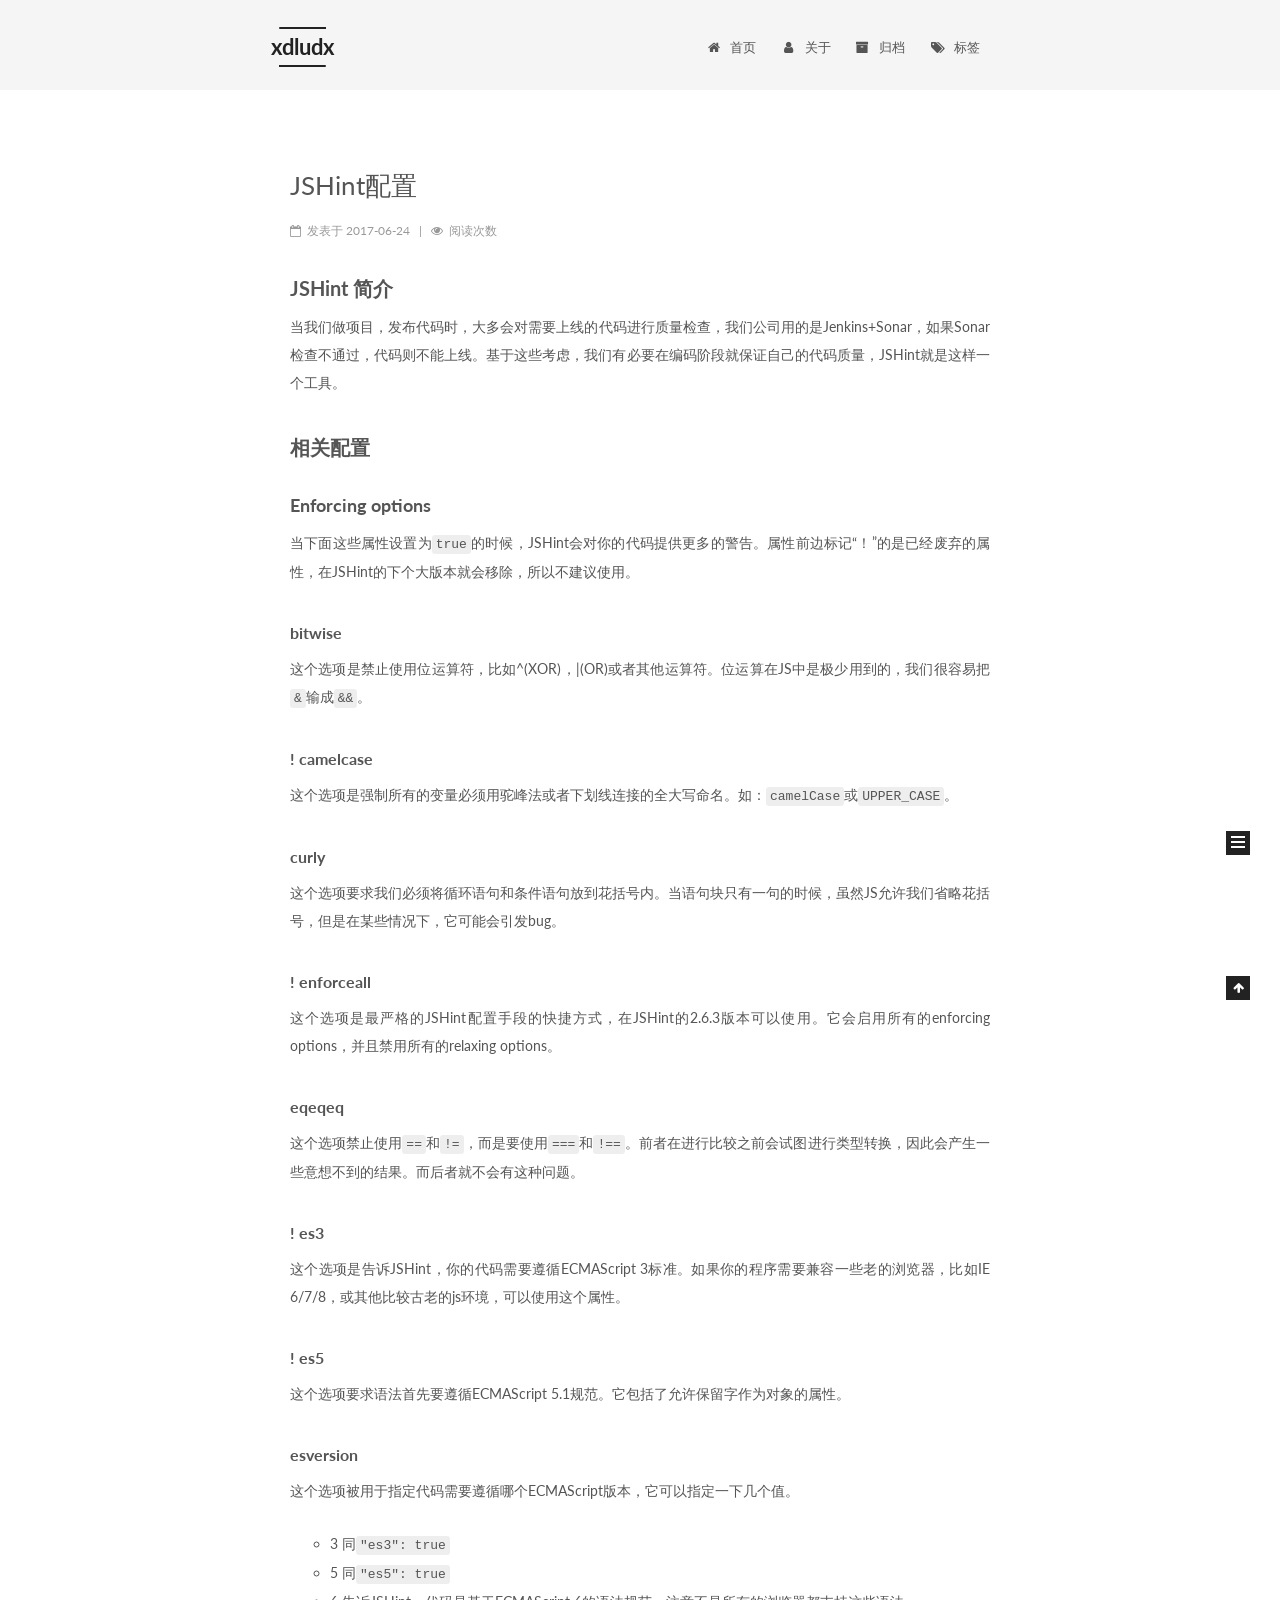
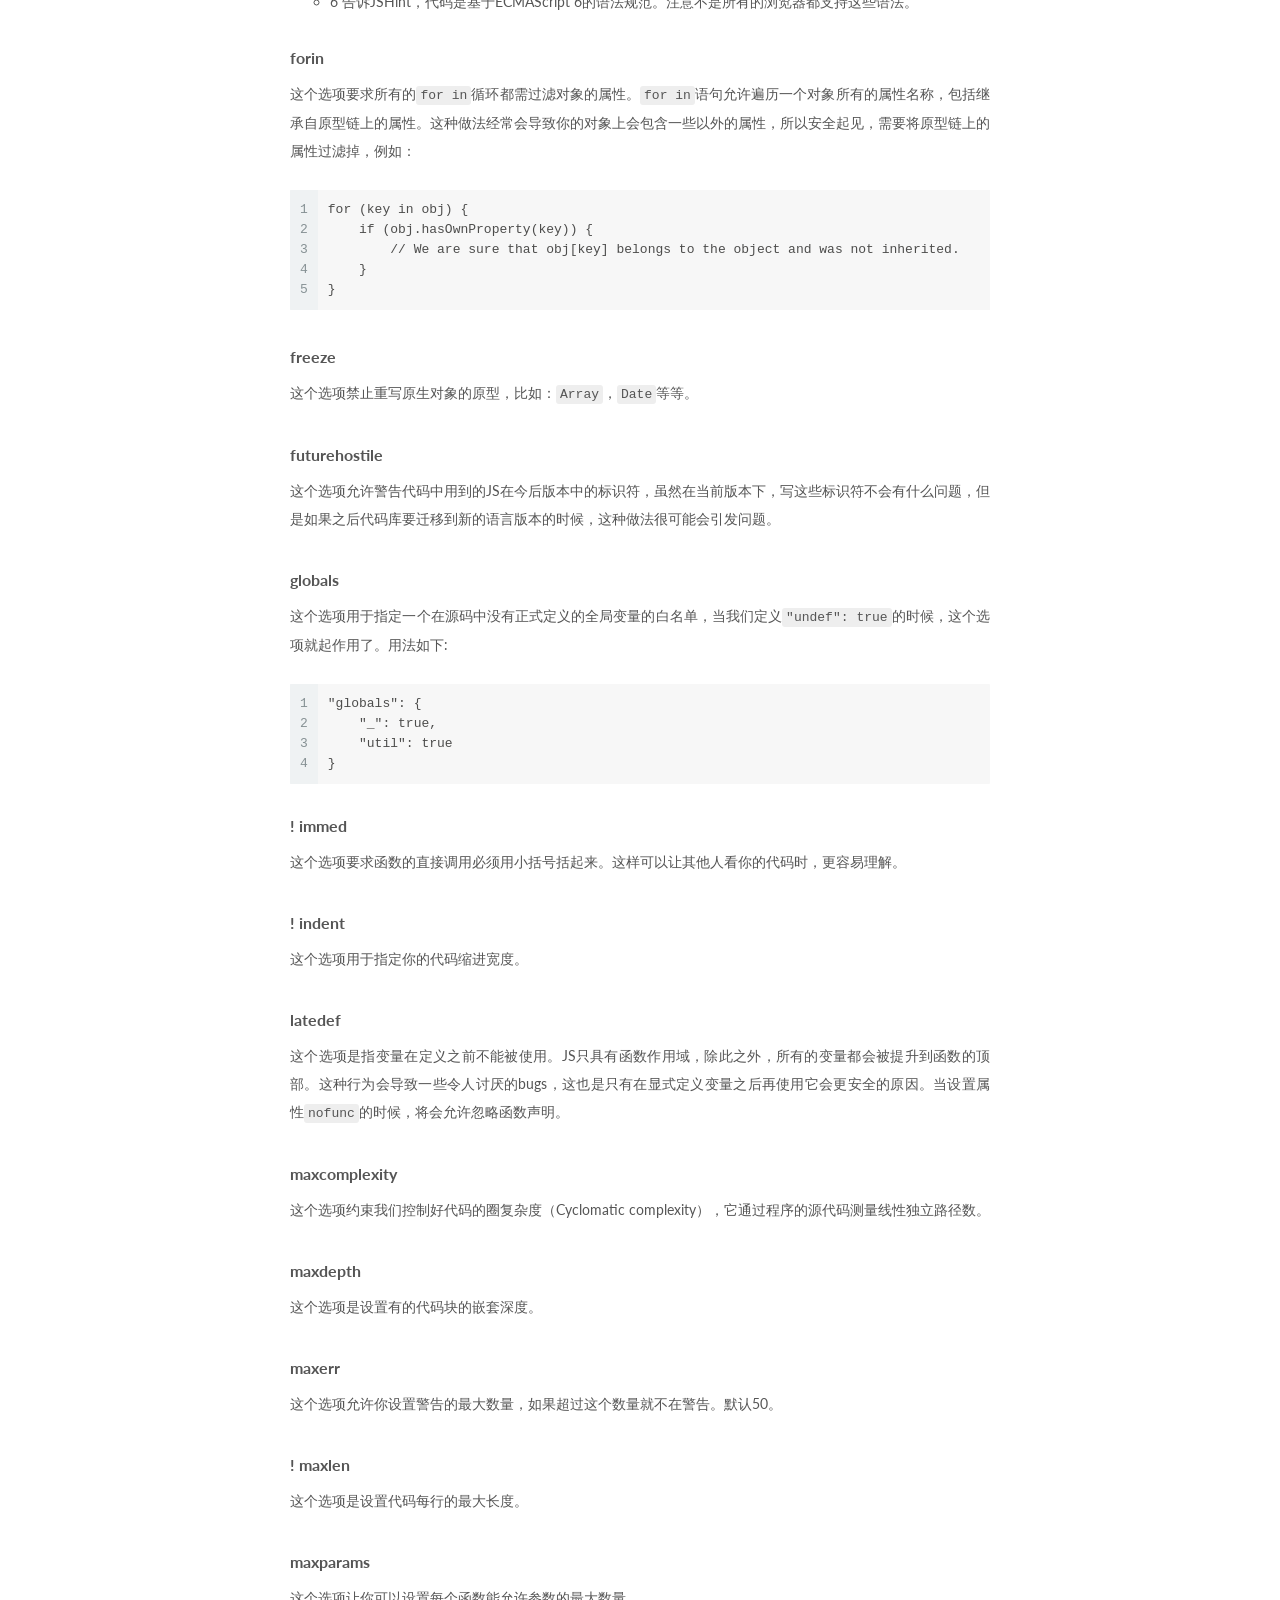
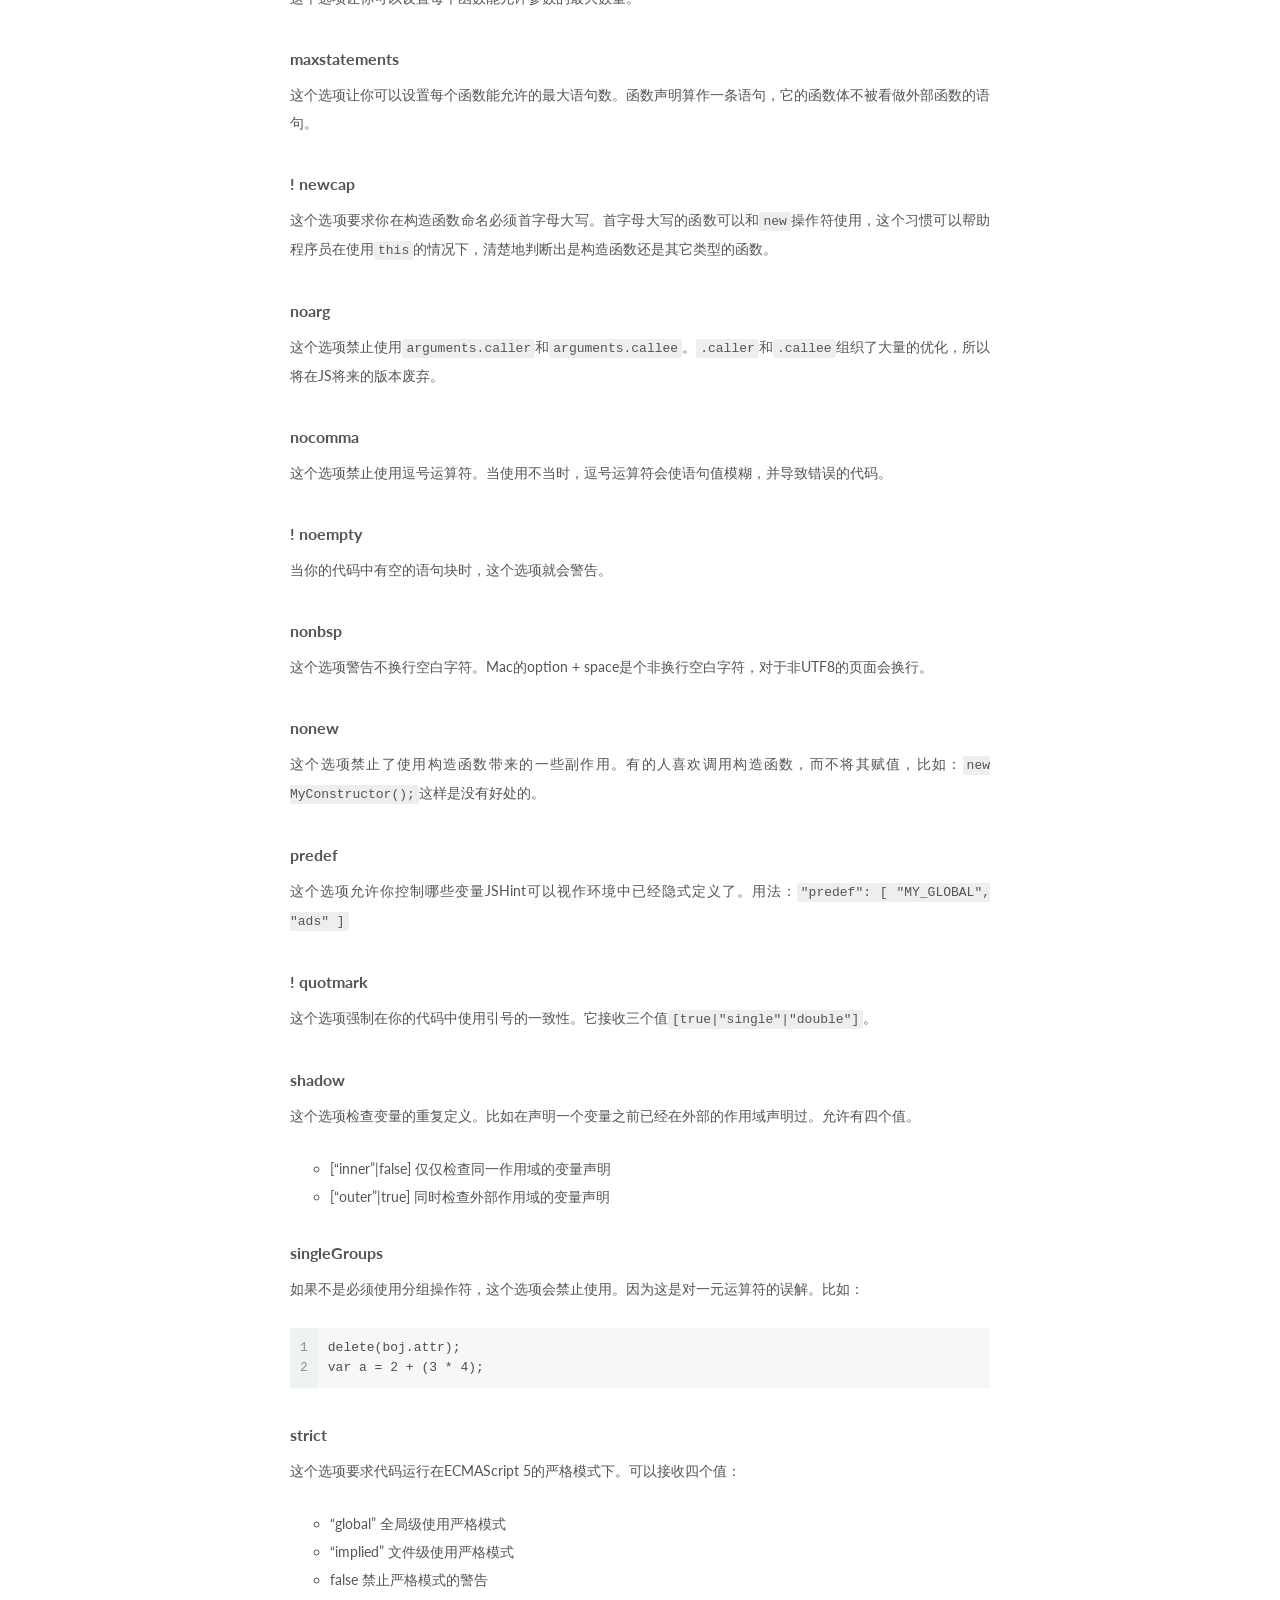
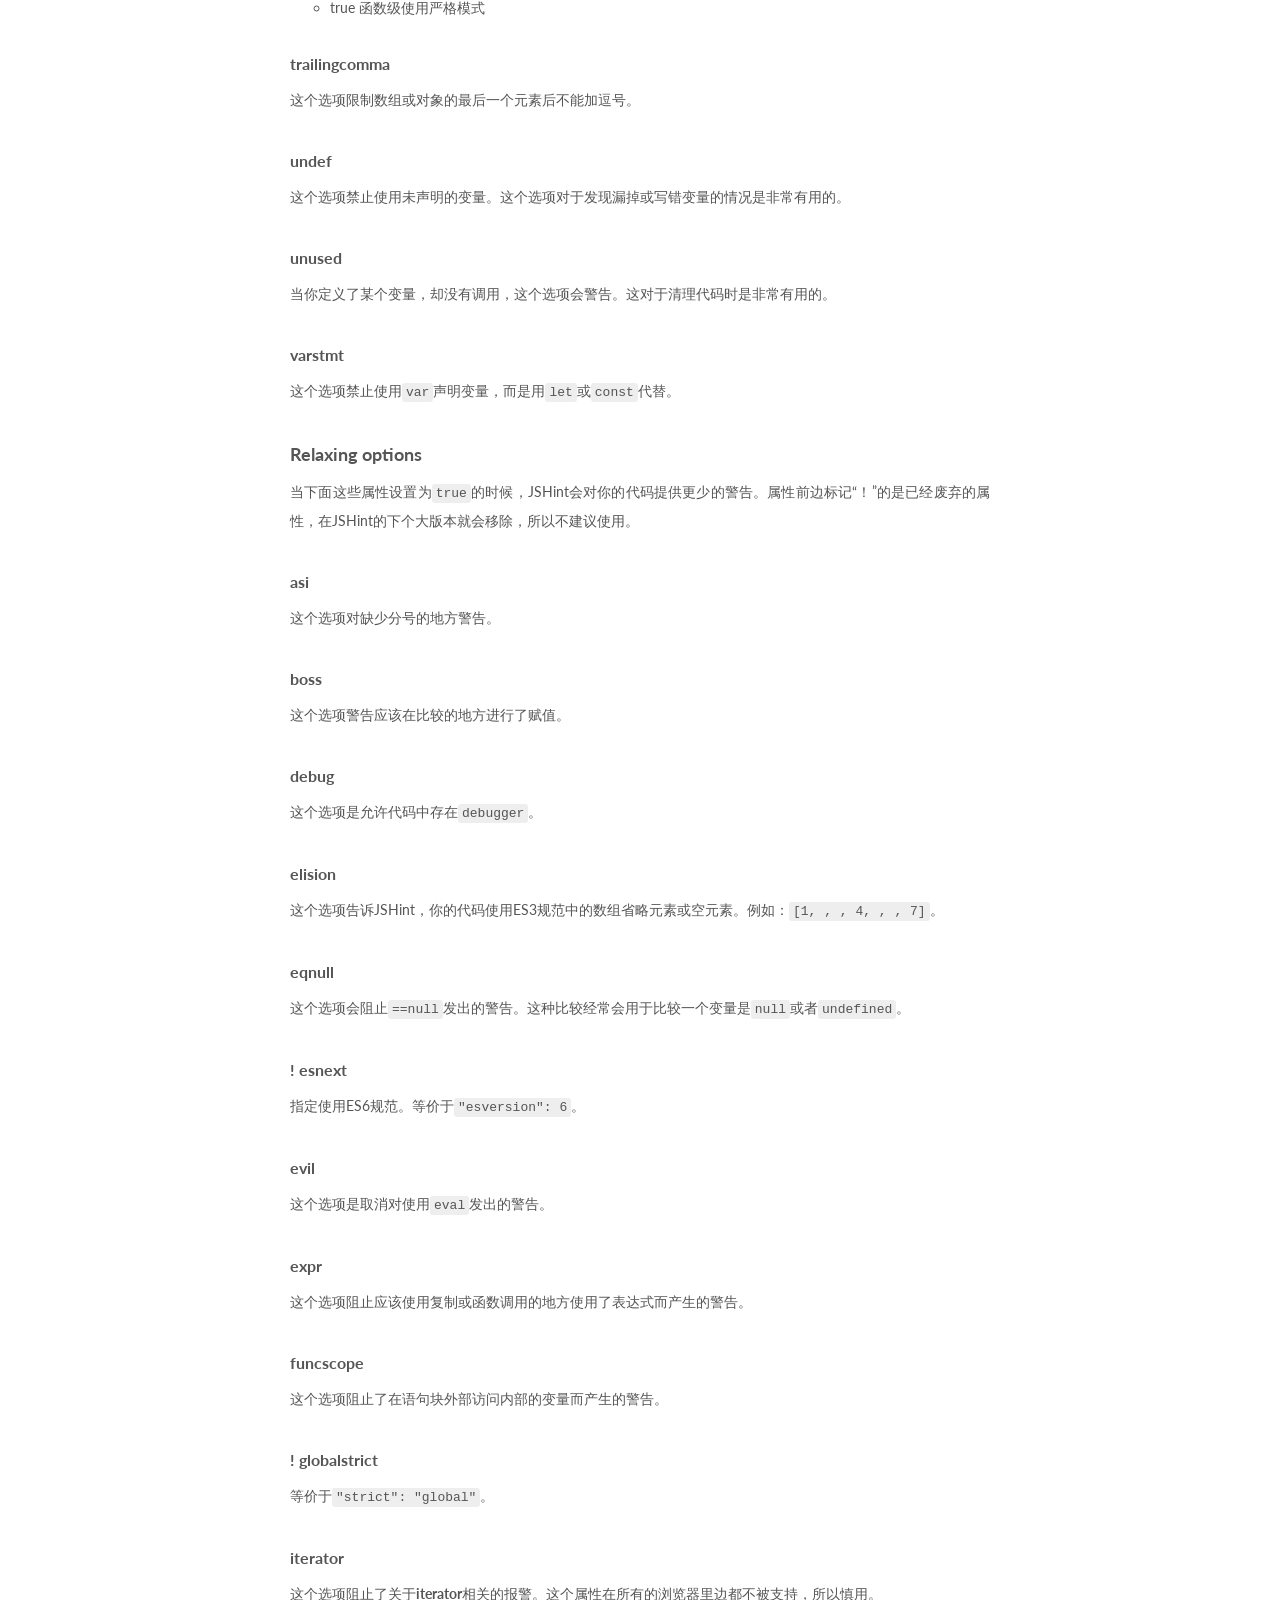
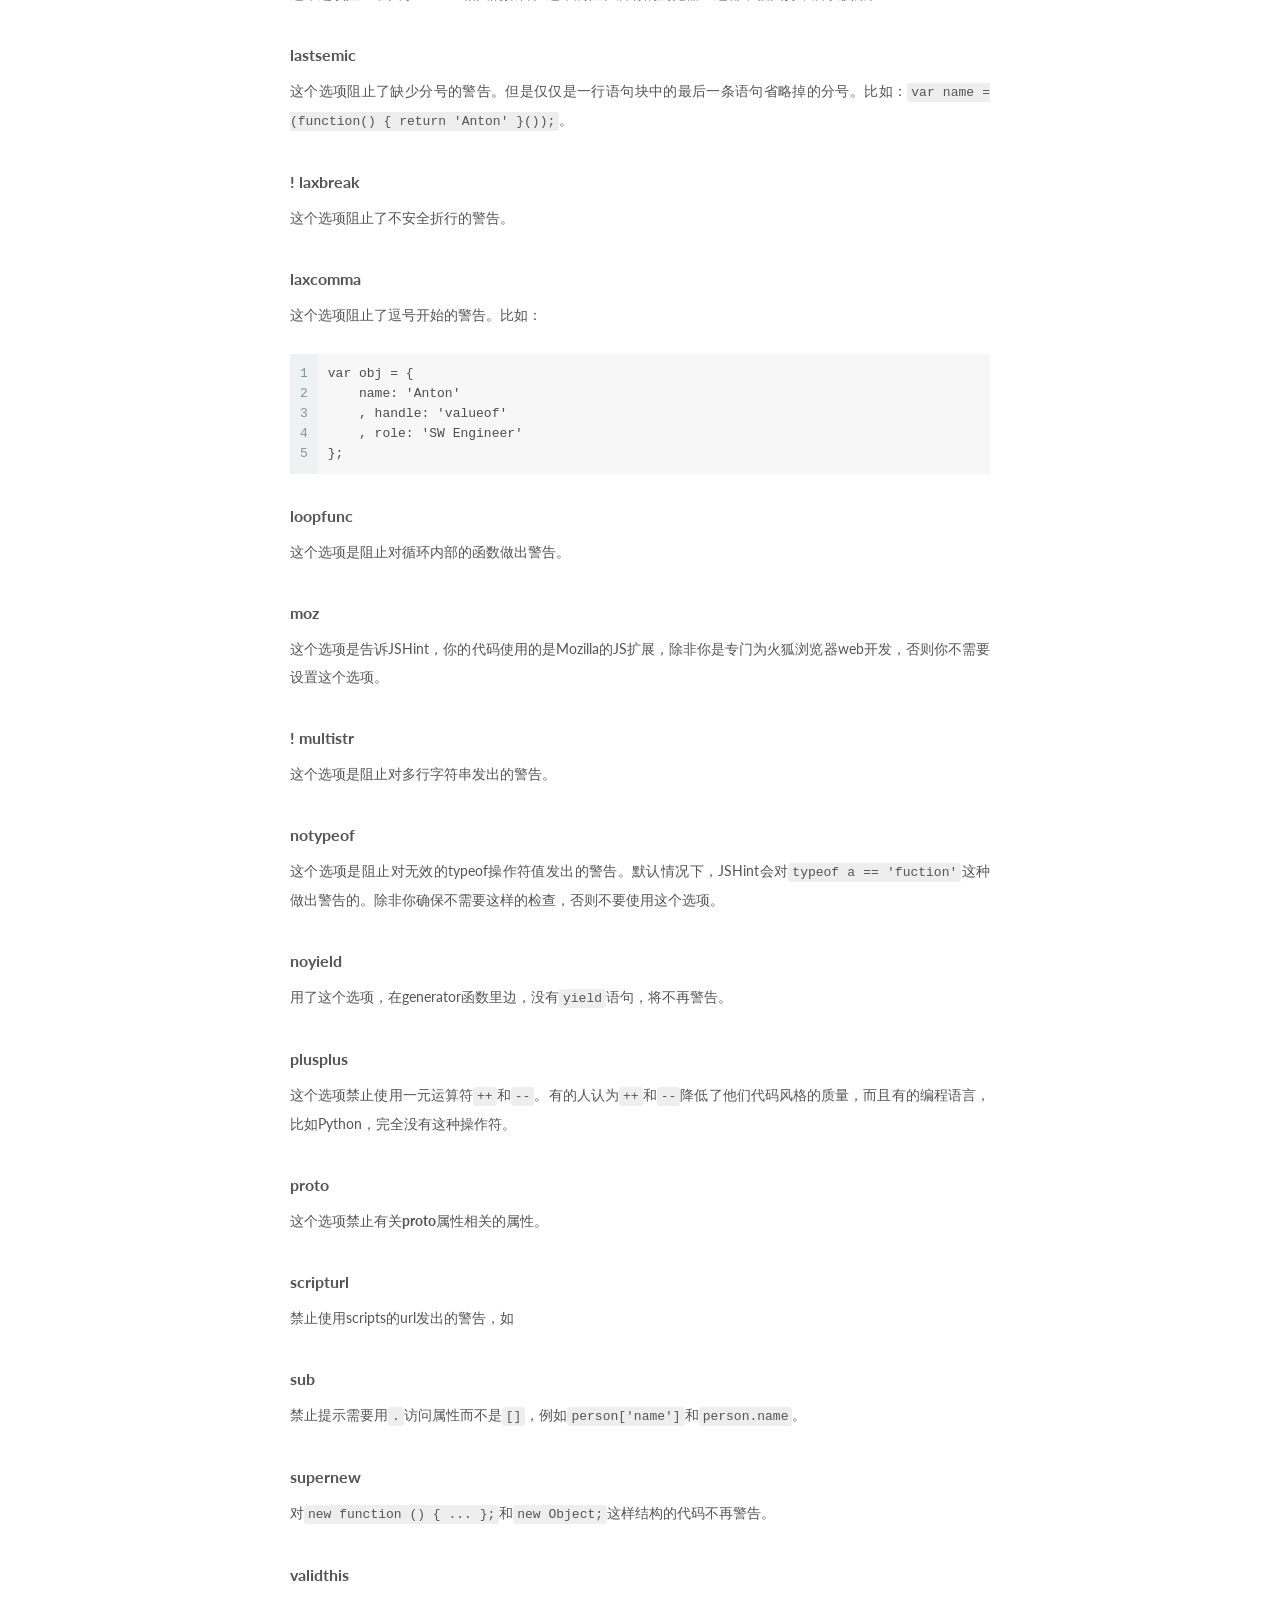
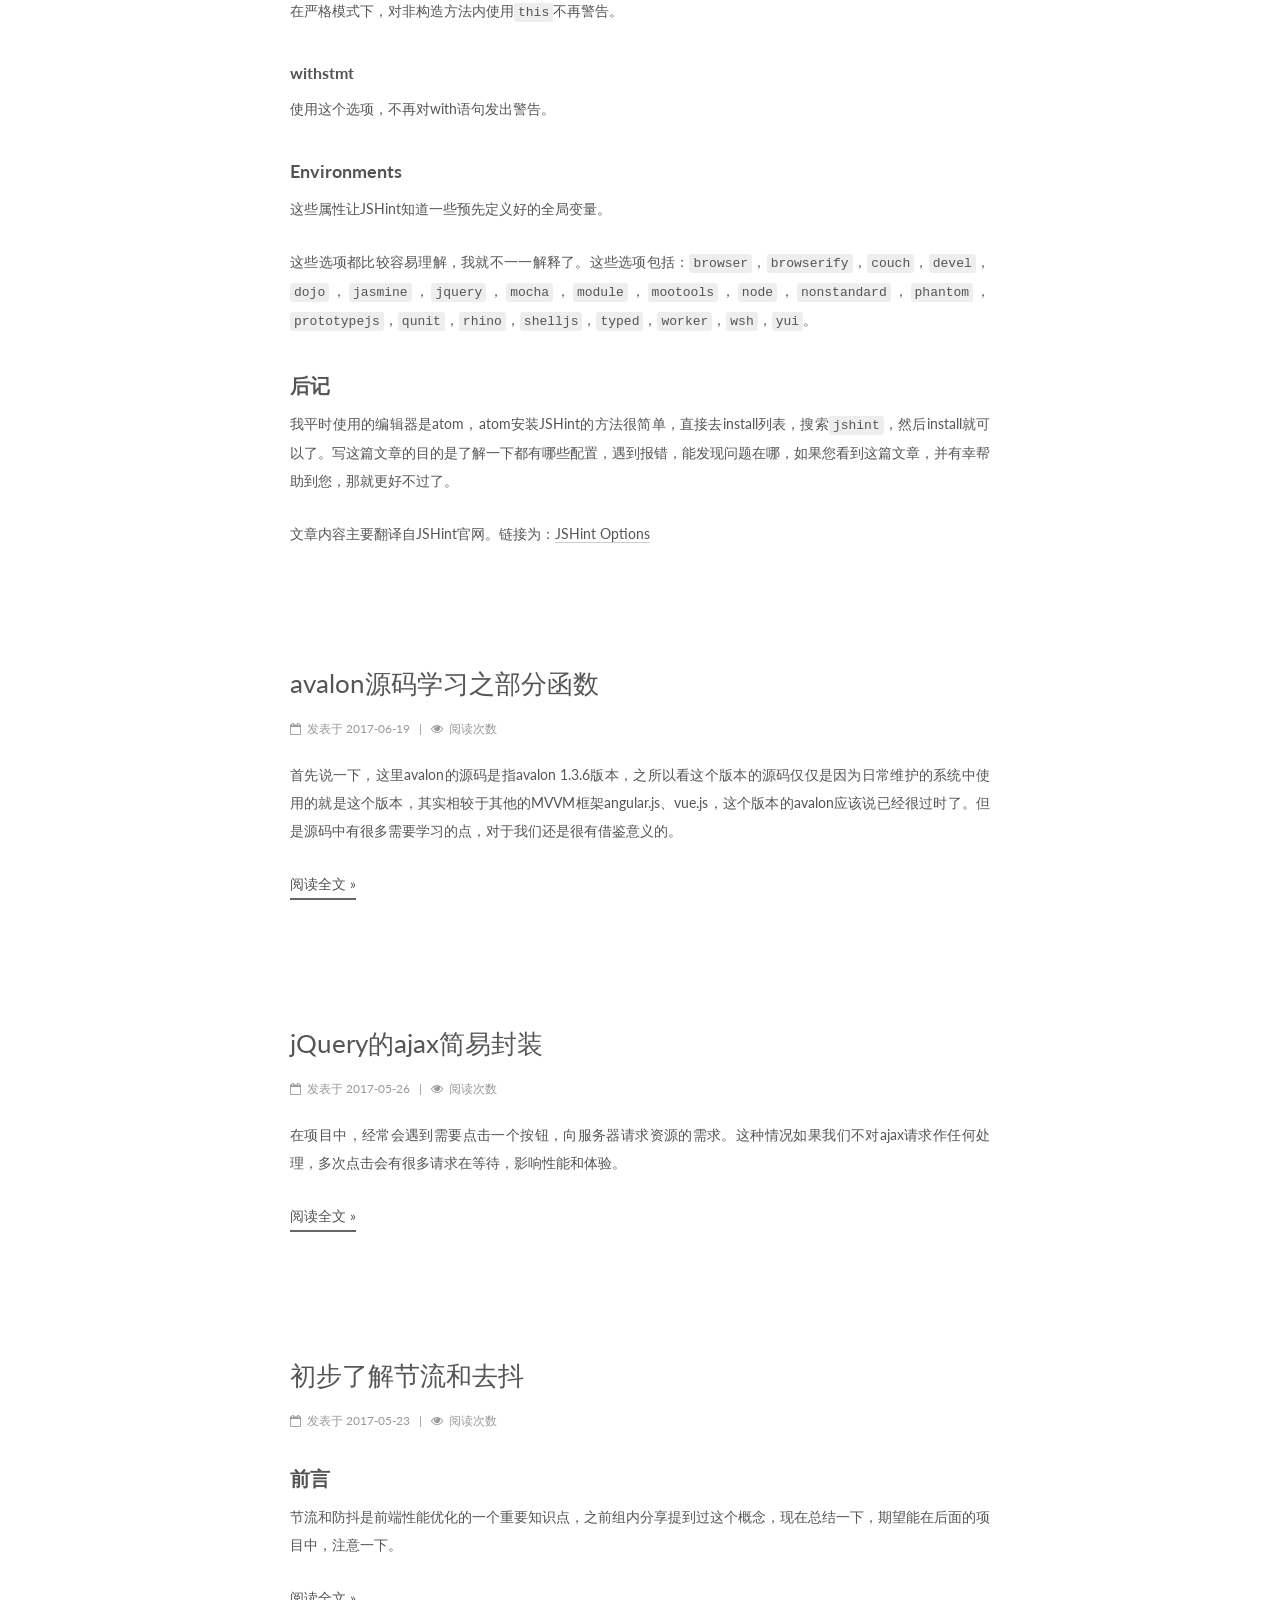
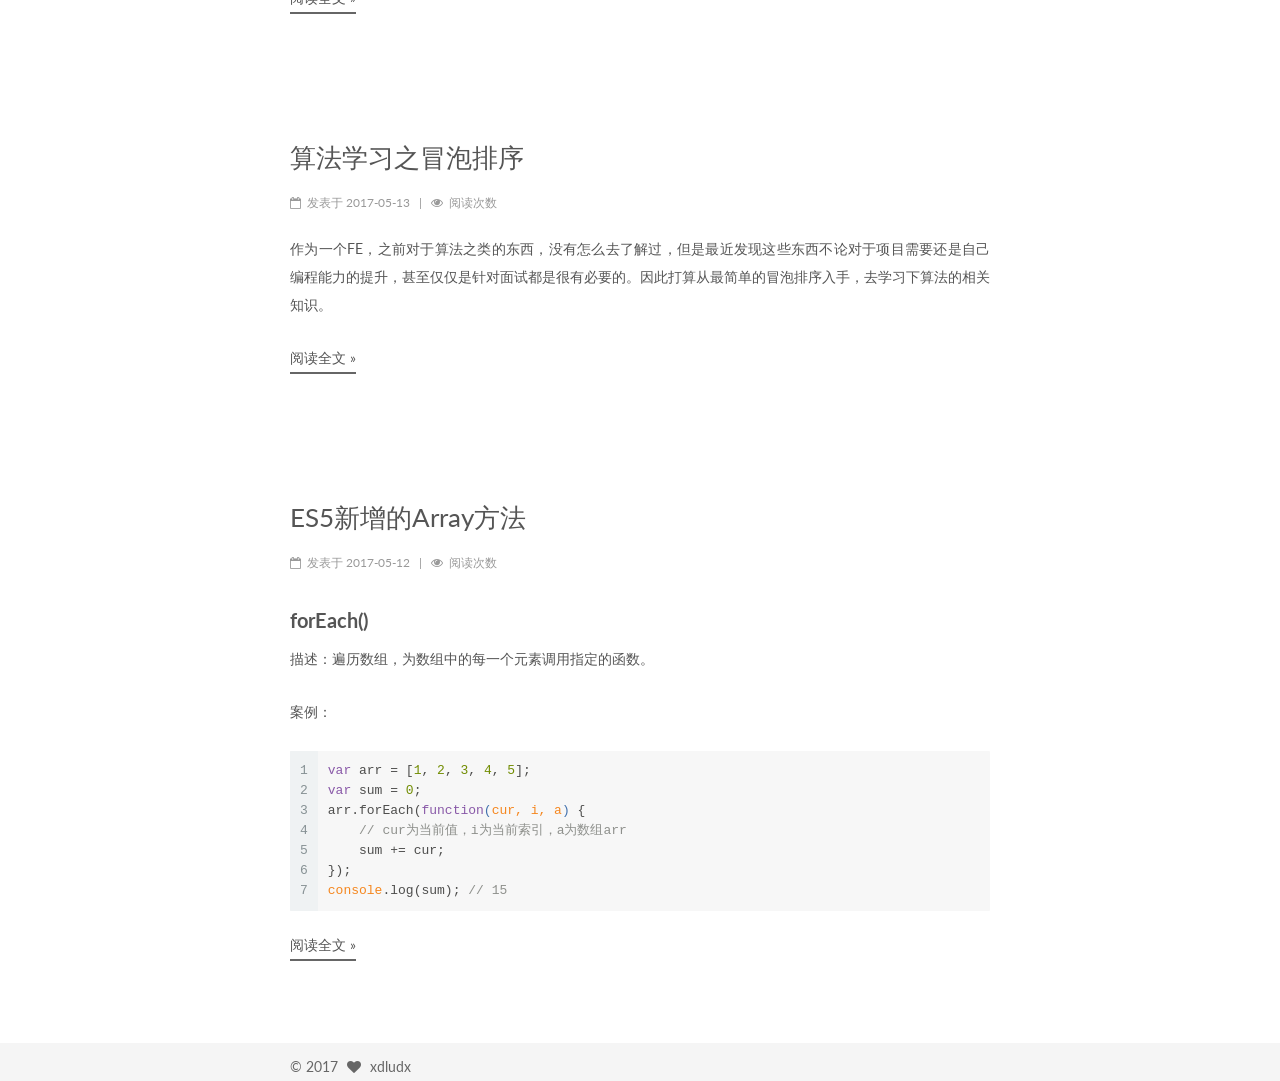
==== index.html @ e77d0621 "Site updated: 2017-06-24 23:51:53" ====
<!doctype html>



  


<html class="theme-next mist use-motion" lang="zh-Hans">
<head>
  <meta charset="UTF-8"/>
<meta http-equiv="X-UA-Compatible" content="IE=edge" />
<meta name="viewport" content="width=device-width, initial-scale=1, maximum-scale=1"/>






<meta http-equiv="Cache-Control" content="no-transform" />
<meta http-equiv="Cache-Control" content="no-siteapp" />















  
  
  <link href="/lib/fancybox/source/jquery.fancybox.css?v=2.1.5" rel="stylesheet" type="text/css" />




  
  
  
  

  
    
    
  

  

  

  

  

  
    
    
    <link href="//fonts.googleapis.com/css?family=Lato:300,300italic,400,400italic,700,700italic&subset=latin,latin-ext" rel="stylesheet" type="text/css">
  






<link href="/lib/font-awesome/css/font-awesome.min.css?v=4.6.2" rel="stylesheet" type="text/css" />

<link href="/css/main.css?v=5.1.1" rel="stylesheet" type="text/css" />


  <meta name="keywords" content="Hexo, NexT" />








  <link rel="shortcut icon" type="image/x-icon" href="/favicon.ico?v=5.1.1" />






<meta property="og:type" content="website">
<meta property="og:title" content="xdludx">
<meta property="og:url" content="http://yoursite.com/index.html">
<meta property="og:site_name" content="xdludx">
<meta name="twitter:card" content="summary">
<meta name="twitter:title" content="xdludx">



<script type="text/javascript" id="hexo.configurations">
  var NexT = window.NexT || {};
  var CONFIG = {
    root: '/',
    scheme: 'Mist',
    sidebar: {"position":"left","display":"post","offset":12,"offset_float":0,"b2t":false,"scrollpercent":false},
    fancybox: true,
    motion: true,
    duoshuo: {
      userId: '0',
      author: '博主'
    },
    algolia: {
      applicationID: '',
      apiKey: '',
      indexName: '',
      hits: {"per_page":10},
      labels: {"input_placeholder":"Search for Posts","hits_empty":"We didn't find any results for the search: ${query}","hits_stats":"${hits} results found in ${time} ms"}
    }
  };
</script>



  <link rel="canonical" href="http://yoursite.com/"/>





  <title>xdludx</title>
</head>

<body itemscope itemtype="http://schema.org/WebPage" lang="zh-Hans">

  














  
  
    
  

  <div class="container sidebar-position-left 
   page-home 
 ">
    <div class="headband"></div>

    <header id="header" class="header" itemscope itemtype="http://schema.org/WPHeader">
      <div class="header-inner"><div class="site-brand-wrapper">
  <div class="site-meta ">
    

    <div class="custom-logo-site-title">
      <a href="/"  class="brand" rel="start">
        <span class="logo-line-before"><i></i></span>
        <span class="site-title">xdludx</span>
        <span class="logo-line-after"><i></i></span>
      </a>
    </div>
      
        <p class="site-subtitle"></p>
      
  </div>

  <div class="site-nav-toggle">
    <button>
      <span class="btn-bar"></span>
      <span class="btn-bar"></span>
      <span class="btn-bar"></span>
    </button>
  </div>
</div>

<nav class="site-nav">
  

  
    <ul id="menu" class="menu">
      
        
        <li class="menu-item menu-item-home">
          <a href="/" rel="section">
            
              <i class="menu-item-icon fa fa-fw fa-home"></i> <br />
            
            首页
          </a>
        </li>
      
        
        <li class="menu-item menu-item-about">
          <a href="/about" rel="section">
            
              <i class="menu-item-icon fa fa-fw fa-user"></i> <br />
            
            关于
          </a>
        </li>
      
        
        <li class="menu-item menu-item-archives">
          <a href="/archives" rel="section">
            
              <i class="menu-item-icon fa fa-fw fa-archive"></i> <br />
            
            归档
          </a>
        </li>
      
        
        <li class="menu-item menu-item-tags">
          <a href="/tags" rel="section">
            
              <i class="menu-item-icon fa fa-fw fa-tags"></i> <br />
            
            标签
          </a>
        </li>
      

      
    </ul>
  

  
</nav>



 </div>
    </header>

    <main id="main" class="main">
      <div class="main-inner">
        <div class="content-wrap">
          <div id="content" class="content">
            
  <section id="posts" class="posts-expand">
    
      

  

  
  
  

  <article class="post post-type-normal " itemscope itemtype="http://schema.org/Article">
    <link itemprop="mainEntityOfPage" href="http://yoursite.com/2017/06/24/JSHint配置/">

    <span hidden itemprop="author" itemscope itemtype="http://schema.org/Person">
      <meta itemprop="name" content="xdludx">
      <meta itemprop="description" content="">
      <meta itemprop="image" content="/uploads/common/avatar.jpeg">
    </span>

    <span hidden itemprop="publisher" itemscope itemtype="http://schema.org/Organization">
      <meta itemprop="name" content="xdludx">
    </span>

    
      <header class="post-header">

        
        
          <h1 class="post-title" itemprop="name headline">
                
                <a class="post-title-link" href="/2017/06/24/JSHint配置/" itemprop="url">JSHint配置</a></h1>
        

        <div class="post-meta">
          <span class="post-time">
            
              <span class="post-meta-item-icon">
                <i class="fa fa-calendar-o"></i>
              </span>
              
                <span class="post-meta-item-text">发表于</span>
              
              <time title="创建于" itemprop="dateCreated datePublished" datetime="2017-06-24T23:49:22+08:00">
                2017-06-24
              </time>
            

            

            
          </span>

          

          
            
          

          
          
             <span id="/2017/06/24/JSHint配置/" class="leancloud_visitors" data-flag-title="JSHint配置">
               <span class="post-meta-divider">|</span>
               <span class="post-meta-item-icon">
                 <i class="fa fa-eye"></i>
               </span>
               
                 <span class="post-meta-item-text">阅读次数 </span>
               
                 <span class="leancloud-visitors-count"></span>
             </span>
          

          

          

          

        </div>
      </header>
    

    <div class="post-body" itemprop="articleBody">

      
      

      
        
          
            <h3 id="JSHint-简介"><a href="#JSHint-简介" class="headerlink" title="JSHint 简介"></a>JSHint 简介</h3><p>当我们做项目，发布代码时，大多会对需要上线的代码进行质量检查，我们公司用的是Jenkins+Sonar，如果Sonar检查不通过，代码则不能上线。基于这些考虑，我们有必要在编码阶段就保证自己的代码质量，JSHint就是这样一个工具。</p>
<h3 id="相关配置"><a href="#相关配置" class="headerlink" title="相关配置"></a>相关配置</h3><h4 id="Enforcing-options"><a href="#Enforcing-options" class="headerlink" title="Enforcing options"></a>Enforcing options</h4><p>当下面这些属性设置为<code>true</code>的时候，JSHint会对你的代码提供更多的警告。属性前边标记“！”的是已经废弃的属性，在JSHint的下个大版本就会移除，所以不建议使用。</p>
<h5 id="bitwise"><a href="#bitwise" class="headerlink" title="bitwise"></a>bitwise</h5><p>这个选项是禁止使用位运算符，比如^(XOR)，|(OR)或者其他运算符。位运算在JS中是极少用到的，我们很容易把<code>&amp;</code>输成<code>&amp;&amp;</code>。</p>
<h5 id="camelcase"><a href="#camelcase" class="headerlink" title="! camelcase"></a>! camelcase</h5><p>这个选项是强制所有的变量必须用驼峰法或者下划线连接的全大写命名。如：<code>camelCase</code>或<code>UPPER_CASE</code>。</p>
<h5 id="curly"><a href="#curly" class="headerlink" title="curly"></a>curly</h5><p>这个选项要求我们必须将循环语句和条件语句放到花括号内。当语句块只有一句的时候，虽然JS允许我们省略花括号，但是在某些情况下，它可能会引发bug。</p>
<h5 id="enforceall"><a href="#enforceall" class="headerlink" title="! enforceall"></a>! enforceall</h5><p>这个选项是最严格的JSHint配置手段的快捷方式，在JSHint的2.6.3版本可以使用。它会启用所有的enforcing options，并且禁用所有的relaxing options。</p>
<h5 id="eqeqeq"><a href="#eqeqeq" class="headerlink" title="eqeqeq"></a>eqeqeq</h5><p>这个选项禁止使用<code>==</code>和<code>!=</code>，而是要使用<code>===</code>和<code>!==</code>。前者在进行比较之前会试图进行类型转换，因此会产生一些意想不到的结果。而后者就不会有这种问题。</p>
<h5 id="es3"><a href="#es3" class="headerlink" title="! es3"></a>! es3</h5><p>这个选项是告诉JSHint，你的代码需要遵循ECMAScript 3标准。如果你的程序需要兼容一些老的浏览器，比如IE 6/7/8，或其他比较古老的js环境，可以使用这个属性。</p>
<h5 id="es5"><a href="#es5" class="headerlink" title="! es5"></a>! es5</h5><p>这个选项要求语法首先要遵循ECMAScript 5.1规范。它包括了允许保留字作为对象的属性。</p>
<h5 id="esversion"><a href="#esversion" class="headerlink" title="esversion"></a>esversion</h5><p>这个选项被用于指定代码需要遵循哪个ECMAScript版本，它可以指定一下几个值。</p>
<ul>
<li>3 同<code>&quot;es3&quot;: true</code></li>
<li>5 同<code>&quot;es5&quot;: true</code></li>
<li>6 告诉JSHint，代码是基于ECMAScript 6的语法规范。注意不是所有的浏览器都支持这些语法。</li>
</ul>
<h5 id="forin"><a href="#forin" class="headerlink" title="forin"></a>forin</h5><p>这个选项要求所有的<code>for in</code>循环都需过滤对象的属性。<code>for in</code>语句允许遍历一个对象所有的属性名称，包括继承自原型链上的属性。这种做法经常会导致你的对象上会包含一些以外的属性，所以安全起见，需要将原型链上的属性过滤掉，例如：<br><figure class="highlight plain"><table><tr><td class="gutter"><pre><div class="line">1</div><div class="line">2</div><div class="line">3</div><div class="line">4</div><div class="line">5</div></pre></td><td class="code"><pre><div class="line">for (key in obj) &#123;</div><div class="line">    if (obj.hasOwnProperty(key)) &#123;</div><div class="line">        // We are sure that obj[key] belongs to the object and was not inherited.</div><div class="line">    &#125;</div><div class="line">&#125;</div></pre></td></tr></table></figure></p>
<h5 id="freeze"><a href="#freeze" class="headerlink" title="freeze"></a>freeze</h5><p>这个选项禁止重写原生对象的原型，比如：<code>Array</code>，<code>Date</code>等等。</p>
<h5 id="futurehostile"><a href="#futurehostile" class="headerlink" title="futurehostile"></a>futurehostile</h5><p>这个选项允许警告代码中用到的JS在今后版本中的标识符，虽然在当前版本下，写这些标识符不会有什么问题，但是如果之后代码库要迁移到新的语言版本的时候，这种做法很可能会引发问题。</p>
<h5 id="globals"><a href="#globals" class="headerlink" title="globals"></a>globals</h5><p>这个选项用于指定一个在源码中没有正式定义的全局变量的白名单，当我们定义<code>&quot;undef&quot;: true</code>的时候，这个选项就起作用了。用法如下:</p>
<figure class="highlight plain"><table><tr><td class="gutter"><pre><div class="line">1</div><div class="line">2</div><div class="line">3</div><div class="line">4</div></pre></td><td class="code"><pre><div class="line">&quot;globals&quot;: &#123;</div><div class="line">    &quot;_&quot;: true,</div><div class="line">    &quot;util&quot;: true</div><div class="line">&#125;</div></pre></td></tr></table></figure>
<h5 id="immed"><a href="#immed" class="headerlink" title="! immed"></a>! immed</h5><p>这个选项要求函数的直接调用必须用小括号括起来。这样可以让其他人看你的代码时，更容易理解。</p>
<h5 id="indent"><a href="#indent" class="headerlink" title="! indent"></a>! indent</h5><p>这个选项用于指定你的代码缩进宽度。</p>
<h5 id="latedef"><a href="#latedef" class="headerlink" title="latedef"></a>latedef</h5><p>这个选项是指变量在定义之前不能被使用。JS只具有函数作用域，除此之外，所有的变量都会被提升到函数的顶部。这种行为会导致一些令人讨厌的bugs，这也是只有在显式定义变量之后再使用它会更安全的原因。当设置属性<code>nofunc</code>的时候，将会允许忽略函数声明。</p>
<h5 id="maxcomplexity"><a href="#maxcomplexity" class="headerlink" title="maxcomplexity"></a>maxcomplexity</h5><p>这个选项约束我们控制好代码的圈复杂度（Cyclomatic complexity），它通过程序的源代码测量线性独立路径数。</p>
<h5 id="maxdepth"><a href="#maxdepth" class="headerlink" title="maxdepth"></a>maxdepth</h5><p>这个选项是设置有的代码块的嵌套深度。</p>
<h5 id="maxerr"><a href="#maxerr" class="headerlink" title="maxerr"></a>maxerr</h5><p>这个选项允许你设置警告的最大数量，如果超过这个数量就不在警告。默认50。</p>
<h5 id="maxlen"><a href="#maxlen" class="headerlink" title="! maxlen"></a>! maxlen</h5><p>这个选项是设置代码每行的最大长度。</p>
<h5 id="maxparams"><a href="#maxparams" class="headerlink" title="maxparams"></a>maxparams</h5><p>这个选项让你可以设置每个函数能允许参数的最大数量。</p>
<h5 id="maxstatements"><a href="#maxstatements" class="headerlink" title="maxstatements"></a>maxstatements</h5><p>这个选项让你可以设置每个函数能允许的最大语句数。函数声明算作一条语句，它的函数体不被看做外部函数的语句。</p>
<h5 id="newcap"><a href="#newcap" class="headerlink" title="! newcap"></a>! newcap</h5><p>这个选项要求你在构造函数命名必须首字母大写。首字母大写的函数可以和<code>new</code>操作符使用，这个习惯可以帮助程序员在使用<code>this</code>的情况下，清楚地判断出是构造函数还是其它类型的函数。</p>
<h5 id="noarg"><a href="#noarg" class="headerlink" title="noarg"></a>noarg</h5><p>这个选项禁止使用<code>arguments.caller</code>和<code>arguments.callee</code>。<code>.caller</code>和<code>.callee</code>组织了大量的优化，所以将在JS将来的版本废弃。</p>
<h5 id="nocomma"><a href="#nocomma" class="headerlink" title="nocomma"></a>nocomma</h5><p>这个选项禁止使用逗号运算符。当使用不当时，逗号运算符会使语句值模糊，并导致错误的代码。</p>
<h5 id="noempty"><a href="#noempty" class="headerlink" title="! noempty"></a>! noempty</h5><p>当你的代码中有空的语句块时，这个选项就会警告。</p>
<h5 id="nonbsp"><a href="#nonbsp" class="headerlink" title="nonbsp"></a>nonbsp</h5><p>这个选项警告不换行空白字符。Mac的option + space是个非换行空白字符，对于非UTF8的页面会换行。</p>
<h5 id="nonew"><a href="#nonew" class="headerlink" title="nonew"></a>nonew</h5><p>这个选项禁止了使用构造函数带来的一些副作用。有的人喜欢调用构造函数，而不将其赋值，比如：<code>new MyConstructor();</code>这样是没有好处的。</p>
<h5 id="predef"><a href="#predef" class="headerlink" title="predef"></a>predef</h5><p>这个选项允许你控制哪些变量JSHint可以视作环境中已经隐式定义了。用法：<code>&quot;predef&quot;: [ &quot;MY_GLOBAL&quot;, &quot;ads&quot; ]</code></p>
<h5 id="quotmark"><a href="#quotmark" class="headerlink" title="! quotmark"></a>! quotmark</h5><p>这个选项强制在你的代码中使用引号的一致性。它接收三个值<code>[true|&quot;single&quot;|&quot;double&quot;]</code>。</p>
<h5 id="shadow"><a href="#shadow" class="headerlink" title="shadow"></a>shadow</h5><p>这个选项检查变量的重复定义。比如在声明一个变量之前已经在外部的作用域声明过。允许有四个值。</p>
<ul>
<li>[“inner”|false] 仅仅检查同一作用域的变量声明</li>
<li>[“outer”|true] 同时检查外部作用域的变量声明</li>
</ul>
<h5 id="singleGroups"><a href="#singleGroups" class="headerlink" title="singleGroups"></a>singleGroups</h5><p>如果不是必须使用分组操作符，这个选项会禁止使用。因为这是对一元运算符的误解。比如：<br><figure class="highlight plain"><table><tr><td class="gutter"><pre><div class="line">1</div><div class="line">2</div></pre></td><td class="code"><pre><div class="line">delete(boj.attr);</div><div class="line">var a = 2 + (3 * 4);</div></pre></td></tr></table></figure></p>
<h5 id="strict"><a href="#strict" class="headerlink" title="strict"></a>strict</h5><p>这个选项要求代码运行在ECMAScript 5的严格模式下。可以接收四个值：</p>
<ul>
<li>“global” 全局级使用严格模式</li>
<li>“implied” 文件级使用严格模式</li>
<li>false 禁止严格模式的警告</li>
<li>true 函数级使用严格模式</li>
</ul>
<h5 id="trailingcomma"><a href="#trailingcomma" class="headerlink" title="trailingcomma"></a>trailingcomma</h5><p>这个选项限制数组或对象的最后一个元素后不能加逗号。</p>
<h5 id="undef"><a href="#undef" class="headerlink" title="undef"></a>undef</h5><p>这个选项禁止使用未声明的变量。这个选项对于发现漏掉或写错变量的情况是非常有用的。</p>
<h5 id="unused"><a href="#unused" class="headerlink" title="unused"></a>unused</h5><p>当你定义了某个变量，却没有调用，这个选项会警告。这对于清理代码时是非常有用的。</p>
<h5 id="varstmt"><a href="#varstmt" class="headerlink" title="varstmt"></a>varstmt</h5><p>这个选项禁止使用<code>var</code>声明变量，而是用<code>let</code>或<code>const</code>代替。</p>
<h4 id="Relaxing-options"><a href="#Relaxing-options" class="headerlink" title="Relaxing options"></a>Relaxing options</h4><p>当下面这些属性设置为<code>true</code>的时候，JSHint会对你的代码提供更少的警告。属性前边标记“！”的是已经废弃的属性，在JSHint的下个大版本就会移除，所以不建议使用。</p>
<h5 id="asi"><a href="#asi" class="headerlink" title="asi"></a>asi</h5><p>这个选项对缺少分号的地方警告。</p>
<h5 id="boss"><a href="#boss" class="headerlink" title="boss"></a>boss</h5><p>这个选项警告应该在比较的地方进行了赋值。</p>
<h5 id="debug"><a href="#debug" class="headerlink" title="debug"></a>debug</h5><p>这个选项是允许代码中存在<code>debugger</code>。</p>
<h5 id="elision"><a href="#elision" class="headerlink" title="elision"></a>elision</h5><p>这个选项告诉JSHint，你的代码使用ES3规范中的数组省略元素或空元素。例如：<code>[1, , , 4, , , 7]</code>。</p>
<h5 id="eqnull"><a href="#eqnull" class="headerlink" title="eqnull"></a>eqnull</h5><p>这个选项会阻止<code>==null</code>发出的警告。这种比较经常会用于比较一个变量是<code>null</code>或者<code>undefined</code>。</p>
<h5 id="esnext"><a href="#esnext" class="headerlink" title="! esnext"></a>! esnext</h5><p>指定使用ES6规范。等价于<code>&quot;esversion&quot;: 6</code>。</p>
<h5 id="evil"><a href="#evil" class="headerlink" title="evil"></a>evil</h5><p>这个选项是取消对使用<code>eval</code>发出的警告。</p>
<h5 id="expr"><a href="#expr" class="headerlink" title="expr"></a>expr</h5><p>这个选项阻止应该使用复制或函数调用的地方使用了表达式而产生的警告。</p>
<h5 id="funcscope"><a href="#funcscope" class="headerlink" title="funcscope"></a>funcscope</h5><p>这个选项阻止了在语句块外部访问内部的变量而产生的警告。</p>
<h5 id="globalstrict"><a href="#globalstrict" class="headerlink" title="! globalstrict"></a>! globalstrict</h5><p>等价于<code>&quot;strict&quot;: &quot;global&quot;</code>。</p>
<h5 id="iterator"><a href="#iterator" class="headerlink" title="iterator"></a>iterator</h5><p>这个选项阻止了关于<strong>iterator</strong>相关的报警。这个属性在所有的浏览器里边都不被支持，所以慎用。</p>
<h5 id="lastsemic"><a href="#lastsemic" class="headerlink" title="lastsemic"></a>lastsemic</h5><p>这个选项阻止了缺少分号的警告。但是仅仅是一行语句块中的最后一条语句省略掉的分号。比如：<code>var name = (function() { return &#39;Anton&#39; }());</code>。</p>
<h5 id="laxbreak"><a href="#laxbreak" class="headerlink" title="! laxbreak"></a>! laxbreak</h5><p>这个选项阻止了不安全折行的警告。</p>
<h5 id="laxcomma"><a href="#laxcomma" class="headerlink" title="laxcomma"></a>laxcomma</h5><p>这个选项阻止了逗号开始的警告。比如：</p>
<figure class="highlight plain"><table><tr><td class="gutter"><pre><div class="line">1</div><div class="line">2</div><div class="line">3</div><div class="line">4</div><div class="line">5</div></pre></td><td class="code"><pre><div class="line">var obj = &#123;</div><div class="line">    name: &apos;Anton&apos;</div><div class="line">    , handle: &apos;valueof&apos;</div><div class="line">    , role: &apos;SW Engineer&apos;</div><div class="line">&#125;;</div></pre></td></tr></table></figure>
<h5 id="loopfunc"><a href="#loopfunc" class="headerlink" title="loopfunc"></a>loopfunc</h5><p>这个选项是阻止对循环内部的函数做出警告。</p>
<h5 id="moz"><a href="#moz" class="headerlink" title="moz"></a>moz</h5><p>这个选项是告诉JSHint，你的代码使用的是Mozilla的JS扩展，除非你是专门为火狐浏览器web开发，否则你不需要设置这个选项。</p>
<h5 id="multistr"><a href="#multistr" class="headerlink" title="! multistr"></a>! multistr</h5><p>这个选项是阻止对多行字符串发出的警告。</p>
<h5 id="notypeof"><a href="#notypeof" class="headerlink" title="notypeof"></a>notypeof</h5><p>这个选项是阻止对无效的typeof操作符值发出的警告。默认情况下，JSHint会对<code>typeof a == &#39;fuction&#39;</code>这种做出警告的。除非你确保不需要这样的检查，否则不要使用这个选项。</p>
<h5 id="noyield"><a href="#noyield" class="headerlink" title="noyield"></a>noyield</h5><p>用了这个选项，在generator函数里边，没有<code>yield</code>语句，将不再警告。</p>
<h5 id="plusplus"><a href="#plusplus" class="headerlink" title="plusplus"></a>plusplus</h5><p>这个选项禁止使用一元运算符<code>++</code>和<code>--</code>。有的人认为<code>++</code>和<code>--</code>降低了他们代码风格的质量，而且有的编程语言，比如Python，完全没有这种操作符。</p>
<h5 id="proto"><a href="#proto" class="headerlink" title="proto"></a>proto</h5><p>这个选项禁止有关<strong>proto</strong>属性相关的属性。</p>
<h5 id="scripturl"><a href="#scripturl" class="headerlink" title="scripturl"></a>scripturl</h5><p>禁止使用scripts的url发出的警告，如 <a href="javascript:void 0" target="_blank" rel="external"></a></p>
<h5 id="sub"><a href="#sub" class="headerlink" title="sub"></a>sub</h5><p>禁止提示需要用<code>.</code>访问属性而不是<code>[]</code>，例如<code>person[&#39;name&#39;]</code>和<code>person.name</code>。</p>
<h5 id="supernew"><a href="#supernew" class="headerlink" title="supernew"></a>supernew</h5><p>对<code>new function () { ... };</code>和<code>new Object;</code>这样结构的代码不再警告。</p>
<h5 id="validthis"><a href="#validthis" class="headerlink" title="validthis"></a>validthis</h5><p>在严格模式下，对非构造方法内使用<code>this</code>不再警告。</p>
<h5 id="withstmt"><a href="#withstmt" class="headerlink" title="withstmt"></a>withstmt</h5><p>使用这个选项，不再对with语句发出警告。</p>
<h4 id="Environments"><a href="#Environments" class="headerlink" title="Environments"></a>Environments</h4><p>这些属性让JSHint知道一些预先定义好的全局变量。</p>
<p>这些选项都比较容易理解，我就不一一解释了。这些选项包括：<code>browser</code>，<code>browserify</code>，<code>couch</code>，<code>devel</code>，<code>dojo</code>，<code>jasmine</code>，<code>jquery</code>，<code>mocha</code>，<code>module</code>，<code>mootools</code>，<code>node</code>，<code>nonstandard</code>，<code>phantom</code>，<code>prototypejs</code>，<code>qunit</code>，<code>rhino</code>，<code>shelljs</code>，<code>typed</code>，<code>worker</code>，<code>wsh</code>，<code>yui</code>。</p>
<h3 id="后记"><a href="#后记" class="headerlink" title="后记"></a>后记</h3><p>我平时使用的编辑器是atom，atom安装JSHint的方法很简单，直接去install列表，搜索<code>jshint</code>，然后install就可以了。写这篇文章的目的是了解一下都有哪些配置，遇到报错，能发现问题在哪，如果您看到这篇文章，并有幸帮助到您，那就更好不过了。</p>
<p>文章内容主要翻译自JSHint官网。链接为：<a href="http://jshint.com/docs/options/" target="_blank" rel="external">JSHint Options</a></p>

          
        
      
    </div>

    <div>
      
    </div>

    <div>
      
    </div>

    <div>
      
    </div>

    <footer class="post-footer">
      

      

      

      
      
        <div class="post-eof"></div>
      
    </footer>
  </article>


    
      

  

  
  
  

  <article class="post post-type-normal " itemscope itemtype="http://schema.org/Article">
    <link itemprop="mainEntityOfPage" href="http://yoursite.com/2017/06/19/avalon源码学习之部分函数/">

    <span hidden itemprop="author" itemscope itemtype="http://schema.org/Person">
      <meta itemprop="name" content="xdludx">
      <meta itemprop="description" content="">
      <meta itemprop="image" content="/uploads/common/avatar.jpeg">
    </span>

    <span hidden itemprop="publisher" itemscope itemtype="http://schema.org/Organization">
      <meta itemprop="name" content="xdludx">
    </span>

    
      <header class="post-header">

        
        
          <h1 class="post-title" itemprop="name headline">
                
                <a class="post-title-link" href="/2017/06/19/avalon源码学习之部分函数/" itemprop="url">avalon源码学习之部分函数</a></h1>
        

        <div class="post-meta">
          <span class="post-time">
            
              <span class="post-meta-item-icon">
                <i class="fa fa-calendar-o"></i>
              </span>
              
                <span class="post-meta-item-text">发表于</span>
              
              <time title="创建于" itemprop="dateCreated datePublished" datetime="2017-06-19T15:11:41+08:00">
                2017-06-19
              </time>
            

            

            
          </span>

          

          
            
          

          
          
             <span id="/2017/06/19/avalon源码学习之部分函数/" class="leancloud_visitors" data-flag-title="avalon源码学习之部分函数">
               <span class="post-meta-divider">|</span>
               <span class="post-meta-item-icon">
                 <i class="fa fa-eye"></i>
               </span>
               
                 <span class="post-meta-item-text">阅读次数 </span>
               
                 <span class="leancloud-visitors-count"></span>
             </span>
          

          

          

          

        </div>
      </header>
    

    <div class="post-body" itemprop="articleBody">

      
      

      
        
          <p>首先说一下，这里avalon的源码是指avalon 1.3.6版本，之所以看这个版本的源码仅仅是因为日常维护的系统中使用的就是这个版本，其实相较于其他的MVVM框架angular.js、vue.js，这个版本的avalon应该说已经很过时了。但是源码中有很多需要学习的点，对于我们还是很有借鉴意义的。</p>
          <!--noindex-->
          <div class="post-button text-center">
            <a class="btn" href="/2017/06/19/avalon源码学习之部分函数/#more" rel="contents">
              阅读全文 &raquo;
            </a>
          </div>
          <!--/noindex-->
        
      
    </div>

    <div>
      
    </div>

    <div>
      
    </div>

    <div>
      
    </div>

    <footer class="post-footer">
      

      

      

      
      
        <div class="post-eof"></div>
      
    </footer>
  </article>


    
      

  

  
  
  

  <article class="post post-type-normal " itemscope itemtype="http://schema.org/Article">
    <link itemprop="mainEntityOfPage" href="http://yoursite.com/2017/05/26/jQuery的ajax简易封装/">

    <span hidden itemprop="author" itemscope itemtype="http://schema.org/Person">
      <meta itemprop="name" content="xdludx">
      <meta itemprop="description" content="">
      <meta itemprop="image" content="/uploads/common/avatar.jpeg">
    </span>

    <span hidden itemprop="publisher" itemscope itemtype="http://schema.org/Organization">
      <meta itemprop="name" content="xdludx">
    </span>

    
      <header class="post-header">

        
        
          <h1 class="post-title" itemprop="name headline">
                
                <a class="post-title-link" href="/2017/05/26/jQuery的ajax简易封装/" itemprop="url">jQuery的ajax简易封装</a></h1>
        

        <div class="post-meta">
          <span class="post-time">
            
              <span class="post-meta-item-icon">
                <i class="fa fa-calendar-o"></i>
              </span>
              
                <span class="post-meta-item-text">发表于</span>
              
              <time title="创建于" itemprop="dateCreated datePublished" datetime="2017-05-26T17:34:05+08:00">
                2017-05-26
              </time>
            

            

            
          </span>

          

          
            
          

          
          
             <span id="/2017/05/26/jQuery的ajax简易封装/" class="leancloud_visitors" data-flag-title="jQuery的ajax简易封装">
               <span class="post-meta-divider">|</span>
               <span class="post-meta-item-icon">
                 <i class="fa fa-eye"></i>
               </span>
               
                 <span class="post-meta-item-text">阅读次数 </span>
               
                 <span class="leancloud-visitors-count"></span>
             </span>
          

          

          

          

        </div>
      </header>
    

    <div class="post-body" itemprop="articleBody">

      
      

      
        
          <p>在项目中，经常会遇到需要点击一个按钮，向服务器请求资源的需求。这种情况如果我们不对ajax请求作任何处理，多次点击会有很多请求在等待，影响性能和体验。</p>
          <!--noindex-->
          <div class="post-button text-center">
            <a class="btn" href="/2017/05/26/jQuery的ajax简易封装/#more" rel="contents">
              阅读全文 &raquo;
            </a>
          </div>
          <!--/noindex-->
        
      
    </div>

    <div>
      
    </div>

    <div>
      
    </div>

    <div>
      
    </div>

    <footer class="post-footer">
      

      

      

      
      
        <div class="post-eof"></div>
      
    </footer>
  </article>


    
      

  

  
  
  

  <article class="post post-type-normal " itemscope itemtype="http://schema.org/Article">
    <link itemprop="mainEntityOfPage" href="http://yoursite.com/2017/05/23/初步了解节流和去抖/">

    <span hidden itemprop="author" itemscope itemtype="http://schema.org/Person">
      <meta itemprop="name" content="xdludx">
      <meta itemprop="description" content="">
      <meta itemprop="image" content="/uploads/common/avatar.jpeg">
    </span>

    <span hidden itemprop="publisher" itemscope itemtype="http://schema.org/Organization">
      <meta itemprop="name" content="xdludx">
    </span>

    
      <header class="post-header">

        
        
          <h1 class="post-title" itemprop="name headline">
                
                <a class="post-title-link" href="/2017/05/23/初步了解节流和去抖/" itemprop="url">初步了解节流和去抖</a></h1>
        

        <div class="post-meta">
          <span class="post-time">
            
              <span class="post-meta-item-icon">
                <i class="fa fa-calendar-o"></i>
              </span>
              
                <span class="post-meta-item-text">发表于</span>
              
              <time title="创建于" itemprop="dateCreated datePublished" datetime="2017-05-23T17:39:39+08:00">
                2017-05-23
              </time>
            

            

            
          </span>

          

          
            
          

          
          
             <span id="/2017/05/23/初步了解节流和去抖/" class="leancloud_visitors" data-flag-title="初步了解节流和去抖">
               <span class="post-meta-divider">|</span>
               <span class="post-meta-item-icon">
                 <i class="fa fa-eye"></i>
               </span>
               
                 <span class="post-meta-item-text">阅读次数 </span>
               
                 <span class="leancloud-visitors-count"></span>
             </span>
          

          

          

          

        </div>
      </header>
    

    <div class="post-body" itemprop="articleBody">

      
      

      
        
          <h3 id="前言"><a href="#前言" class="headerlink" title="前言"></a>前言</h3><p>节流和防抖是前端性能优化的一个重要知识点，之前组内分享提到过这个概念，现在总结一下，期望能在后面的项目中，注意一下。</p>
          <!--noindex-->
          <div class="post-button text-center">
            <a class="btn" href="/2017/05/23/初步了解节流和去抖/#more" rel="contents">
              阅读全文 &raquo;
            </a>
          </div>
          <!--/noindex-->
        
      
    </div>

    <div>
      
    </div>

    <div>
      
    </div>

    <div>
      
    </div>

    <footer class="post-footer">
      

      

      

      
      
        <div class="post-eof"></div>
      
    </footer>
  </article>


    
      

  

  
  
  

  <article class="post post-type-normal " itemscope itemtype="http://schema.org/Article">
    <link itemprop="mainEntityOfPage" href="http://yoursite.com/2017/05/13/算法学习之冒泡排序/">

    <span hidden itemprop="author" itemscope itemtype="http://schema.org/Person">
      <meta itemprop="name" content="xdludx">
      <meta itemprop="description" content="">
      <meta itemprop="image" content="/uploads/common/avatar.jpeg">
    </span>

    <span hidden itemprop="publisher" itemscope itemtype="http://schema.org/Organization">
      <meta itemprop="name" content="xdludx">
    </span>

    
      <header class="post-header">

        
        
          <h1 class="post-title" itemprop="name headline">
                
                <a class="post-title-link" href="/2017/05/13/算法学习之冒泡排序/" itemprop="url">算法学习之冒泡排序</a></h1>
        

        <div class="post-meta">
          <span class="post-time">
            
              <span class="post-meta-item-icon">
                <i class="fa fa-calendar-o"></i>
              </span>
              
                <span class="post-meta-item-text">发表于</span>
              
              <time title="创建于" itemprop="dateCreated datePublished" datetime="2017-05-13T16:25:49+08:00">
                2017-05-13
              </time>
            

            

            
          </span>

          

          
            
          

          
          
             <span id="/2017/05/13/算法学习之冒泡排序/" class="leancloud_visitors" data-flag-title="算法学习之冒泡排序">
               <span class="post-meta-divider">|</span>
               <span class="post-meta-item-icon">
                 <i class="fa fa-eye"></i>
               </span>
               
                 <span class="post-meta-item-text">阅读次数 </span>
               
                 <span class="leancloud-visitors-count"></span>
             </span>
          

          

          

          

        </div>
      </header>
    

    <div class="post-body" itemprop="articleBody">

      
      

      
        
          <p>作为一个FE，之前对于算法之类的东西，没有怎么去了解过，但是最近发现这些东西不论对于项目需要还是自己编程能力的提升，甚至仅仅是针对面试都是很有必要的。因此打算从最简单的冒泡排序入手，去学习下算法的相关知识。</p>
          <!--noindex-->
          <div class="post-button text-center">
            <a class="btn" href="/2017/05/13/算法学习之冒泡排序/#more" rel="contents">
              阅读全文 &raquo;
            </a>
          </div>
          <!--/noindex-->
        
      
    </div>

    <div>
      
    </div>

    <div>
      
    </div>

    <div>
      
    </div>

    <footer class="post-footer">
      

      

      

      
      
        <div class="post-eof"></div>
      
    </footer>
  </article>


    
      

  

  
  
  

  <article class="post post-type-normal " itemscope itemtype="http://schema.org/Article">
    <link itemprop="mainEntityOfPage" href="http://yoursite.com/2017/05/12/ES5新增的Array方法/">

    <span hidden itemprop="author" itemscope itemtype="http://schema.org/Person">
      <meta itemprop="name" content="xdludx">
      <meta itemprop="description" content="">
      <meta itemprop="image" content="/uploads/common/avatar.jpeg">
    </span>

    <span hidden itemprop="publisher" itemscope itemtype="http://schema.org/Organization">
      <meta itemprop="name" content="xdludx">
    </span>

    
      <header class="post-header">

        
        
          <h1 class="post-title" itemprop="name headline">
                
                <a class="post-title-link" href="/2017/05/12/ES5新增的Array方法/" itemprop="url">ES5新增的Array方法</a></h1>
        

        <div class="post-meta">
          <span class="post-time">
            
              <span class="post-meta-item-icon">
                <i class="fa fa-calendar-o"></i>
              </span>
              
                <span class="post-meta-item-text">发表于</span>
              
              <time title="创建于" itemprop="dateCreated datePublished" datetime="2017-05-12T13:51:23+08:00">
                2017-05-12
              </time>
            

            

            
          </span>

          

          
            
          

          
          
             <span id="/2017/05/12/ES5新增的Array方法/" class="leancloud_visitors" data-flag-title="ES5新增的Array方法">
               <span class="post-meta-divider">|</span>
               <span class="post-meta-item-icon">
                 <i class="fa fa-eye"></i>
               </span>
               
                 <span class="post-meta-item-text">阅读次数 </span>
               
                 <span class="leancloud-visitors-count"></span>
             </span>
          

          

          

          

        </div>
      </header>
    

    <div class="post-body" itemprop="articleBody">

      
      

      
        
          <h3 id="forEach"><a href="#forEach" class="headerlink" title="forEach()"></a>forEach()</h3><p>描述：遍历数组，为数组中的每一个元素调用指定的函数。</p>
<p>案例：</p>
<figure class="highlight javascript"><table><tr><td class="gutter"><pre><div class="line">1</div><div class="line">2</div><div class="line">3</div><div class="line">4</div><div class="line">5</div><div class="line">6</div><div class="line">7</div></pre></td><td class="code"><pre><div class="line"><span class="keyword">var</span> arr = [<span class="number">1</span>, <span class="number">2</span>, <span class="number">3</span>, <span class="number">4</span>, <span class="number">5</span>];</div><div class="line"><span class="keyword">var</span> sum = <span class="number">0</span>;</div><div class="line">arr.forEach(<span class="function"><span class="keyword">function</span>(<span class="params">cur, i, a</span>) </span>&#123;</div><div class="line">    <span class="comment">// cur为当前值，i为当前索引，a为数组arr</span></div><div class="line">    sum += cur;</div><div class="line">&#125;);</div><div class="line"><span class="built_in">console</span>.log(sum); <span class="comment">// 15</span></div></pre></td></tr></table></figure>
          <!--noindex-->
          <div class="post-button text-center">
            <a class="btn" href="/2017/05/12/ES5新增的Array方法/#more" rel="contents">
              阅读全文 &raquo;
            </a>
          </div>
          <!--/noindex-->
        
      
    </div>

    <div>
      
    </div>

    <div>
      
    </div>

    <div>
      
    </div>

    <footer class="post-footer">
      

      

      

      
      
        <div class="post-eof"></div>
      
    </footer>
  </article>


    
  </section>

  


          </div>
          


          

        </div>
        
          
  
  <div class="sidebar-toggle">
    <div class="sidebar-toggle-line-wrap">
      <span class="sidebar-toggle-line sidebar-toggle-line-first"></span>
      <span class="sidebar-toggle-line sidebar-toggle-line-middle"></span>
      <span class="sidebar-toggle-line sidebar-toggle-line-last"></span>
    </div>
  </div>

  <aside id="sidebar" class="sidebar">
    <div class="sidebar-inner">

      

      

      <section class="site-overview sidebar-panel sidebar-panel-active">
        <div class="site-author motion-element" itemprop="author" itemscope itemtype="http://schema.org/Person">
          <img class="site-author-image" itemprop="image"
               src="/uploads/common/avatar.jpeg"
               alt="xdludx" />
          <p class="site-author-name" itemprop="name">xdludx</p>
           
              <p class="site-description motion-element" itemprop="description"></p>
          
        </div>
        <nav class="site-state motion-element">

          
            <div class="site-state-item site-state-posts">
              <a href="/archives">
                <span class="site-state-item-count">6</span>
                <span class="site-state-item-name">日志</span>
              </a>
            </div>
          

          

          
            
            
            <div class="site-state-item site-state-tags">
              <a href="/tags/index.html">
                <span class="site-state-item-count">6</span>
                <span class="site-state-item-name">标签</span>
              </a>
            </div>
          

        </nav>

        

        <div class="links-of-author motion-element">
          
        </div>

        
        

        
        

        


      </section>

      

      

    </div>
  </aside>


        
      </div>
    </main>

    <footer id="footer" class="footer">
      <div class="footer-inner">
        <div class="copyright" >
  
  &copy; 
  <span itemprop="copyrightYear">2017</span>
  <span class="with-love">
    <i class="fa fa-heart"></i>
  </span>
  <span class="author" itemprop="copyrightHolder">xdludx</span>
</div>


<div class="powered-by">
  由 <a class="theme-link" href="https://hexo.io">Hexo</a> 强力驱动
</div>

<div class="theme-info">
  主题 -
  <a class="theme-link" href="https://github.com/iissnan/hexo-theme-next">
    NexT.Mist
  </a>
</div>


        

        
      </div>
    </footer>

    
      <div class="back-to-top">
        <i class="fa fa-arrow-up"></i>
        
      </div>
    

  </div>

  

<script type="text/javascript">
  if (Object.prototype.toString.call(window.Promise) !== '[object Function]') {
    window.Promise = null;
  }
</script>









  












  
  <script type="text/javascript" src="/lib/jquery/index.js?v=2.1.3"></script>

  
  <script type="text/javascript" src="/lib/fastclick/lib/fastclick.min.js?v=1.0.6"></script>

  
  <script type="text/javascript" src="/lib/jquery_lazyload/jquery.lazyload.js?v=1.9.7"></script>

  
  <script type="text/javascript" src="/lib/velocity/velocity.min.js?v=1.2.1"></script>

  
  <script type="text/javascript" src="/lib/velocity/velocity.ui.min.js?v=1.2.1"></script>

  
  <script type="text/javascript" src="/lib/fancybox/source/jquery.fancybox.pack.js?v=2.1.5"></script>


  


  <script type="text/javascript" src="/js/src/utils.js?v=5.1.1"></script>

  <script type="text/javascript" src="/js/src/motion.js?v=5.1.1"></script>



  
  

  

  


  <script type="text/javascript" src="/js/src/bootstrap.js?v=5.1.1"></script>



  


  




	





  





  





  






  





  

  
  <script src="https://cdn1.lncld.net/static/js/av-core-mini-0.6.1.js"></script>
  <script>AV.initialize("MYDQSCMv8UwTWHXwd0BOAd7M-gzGzoHsz", "3L6q76VKBdYy0mTQSU6AkCsA");</script>
  <script>
    function showTime(Counter) {
      var query = new AV.Query(Counter);
      var entries = [];
      var $visitors = $(".leancloud_visitors");

      $visitors.each(function () {
        entries.push( $(this).attr("id").trim() );
      });

      query.containedIn('url', entries);
      query.find()
        .done(function (results) {
          var COUNT_CONTAINER_REF = '.leancloud-visitors-count';

          if (results.length === 0) {
            $visitors.find(COUNT_CONTAINER_REF).text(0);
            return;
          }

          for (var i = 0; i < results.length; i++) {
            var item = results[i];
            var url = item.get('url');
            var time = item.get('time');
            var element = document.getElementById(url);

            $(element).find(COUNT_CONTAINER_REF).text(time);
          }
          for(var i = 0; i < entries.length; i++) {
            var url = entries[i];
            var element = document.getElementById(url);
            var countSpan = $(element).find(COUNT_CONTAINER_REF);
            if( countSpan.text() == '') {
              countSpan.text(0);
            }
          }
        })
        .fail(function (object, error) {
          console.log("Error: " + error.code + " " + error.message);
        });
    }

    function addCount(Counter) {
      var $visitors = $(".leancloud_visitors");
      var url = $visitors.attr('id').trim();
      var title = $visitors.attr('data-flag-title').trim();
      var query = new AV.Query(Counter);

      query.equalTo("url", url);
      query.find({
        success: function(results) {
          if (results.length > 0) {
            var counter = results[0];
            counter.fetchWhenSave(true);
            counter.increment("time");
            counter.save(null, {
              success: function(counter) {
                var $element = $(document.getElementById(url));
                $element.find('.leancloud-visitors-count').text(counter.get('time'));
              },
              error: function(counter, error) {
                console.log('Failed to save Visitor num, with error message: ' + error.message);
              }
            });
          } else {
            var newcounter = new Counter();
            /* Set ACL */
            var acl = new AV.ACL();
            acl.setPublicReadAccess(true);
            acl.setPublicWriteAccess(true);
            newcounter.setACL(acl);
            /* End Set ACL */
            newcounter.set("title", title);
            newcounter.set("url", url);
            newcounter.set("time", 1);
            newcounter.save(null, {
              success: function(newcounter) {
                var $element = $(document.getElementById(url));
                $element.find('.leancloud-visitors-count').text(newcounter.get('time'));
              },
              error: function(newcounter, error) {
                console.log('Failed to create');
              }
            });
          }
        },
        error: function(error) {
          console.log('Error:' + error.code + " " + error.message);
        }
      });
    }

    $(function() {
      var Counter = AV.Object.extend("Counter");
      if ($('.leancloud_visitors').length == 1) {
        addCount(Counter);
      } else if ($('.post-title-link').length > 1) {
        showTime(Counter);
      }
    });
  </script>



  

  

  

  

</body>
</html>
---- css/main.css ----
/* normalize.css v3.0.2 | MIT License | git.io/normalize */
html {
  font-family: sans-serif; /* 1 */
  -ms-text-size-adjust: 100%; /* 2 */
  -webkit-text-size-adjust: 100%; /* 2 */
}
body {
  margin: 0;
}
article,
aside,
details,
figcaption,
figure,
footer,
header,
hgroup,
main,
menu,
nav,
section,
summary {
  display: block;
}
audio,
canvas,
progress,
video {
  display: inline-block; /* 1 */
  vertical-align: baseline; /* 2 */
}
audio:not([controls]) {
  display: none;
  height: 0;
}
[hidden],
template {
  display: none;
}
a {
  background-color: transparent;
}
a:active,
a:hover {
  outline: 0;
}
abbr[title] {
  border-bottom: 1px dotted;
}
b,
strong {
  font-weight: bold;
}
dfn {
  font-style: italic;
}
h1 {
  font-size: 2em;
  margin: 0.67em 0;
}
mark {
  background: #ff0;
  color: #000;
}
small {
  font-size: 80%;
}
sub,
sup {
  font-size: 75%;
  line-height: 0;
  position: relative;
  vertical-align: baseline;
}
sup {
  top: -0.5em;
}
sub {
  bottom: -0.25em;
}
img {
  border: 0;
}
svg:not(:root) {
  overflow: hidden;
}
figure {
  margin: 1em 40px;
}
hr {
  -moz-box-sizing: content-box;
  box-sizing: content-box;
  height: 0;
}
pre {
  overflow: auto;
}
code,
kbd,
pre,
samp {
  font-family: monospace, monospace;
  font-size: 1em;
}
button,
input,
optgroup,
select,
textarea {
  color: inherit; /* 1 */
  font: inherit; /* 2 */
  margin: 0; /* 3 */
}
button {
  overflow: visible;
}
button,
select {
  text-transform: none;
}
button,
html input[type="button"],
input[type="reset"],
input[type="submit"] {
  -webkit-appearance: button; /* 2 */
  cursor: pointer; /* 3 */
}
button[disabled],
html input[disabled] {
  cursor: default;
}
button::-moz-focus-inner,
input::-moz-focus-inner {
  border: 0;
  padding: 0;
}
input {
  line-height: normal;
}
input[type="checkbox"],
input[type="radio"] {
  box-sizing: border-box; /* 1 */
  padding: 0; /* 2 */
}
input[type="number"]::-webkit-inner-spin-button,
input[type="number"]::-webkit-outer-spin-button {
  height: auto;
}
input[type="search"] {
  -webkit-appearance: textfield; /* 1 */
  -moz-box-sizing: content-box;
  -webkit-box-sizing: content-box; /* 2 */
  box-sizing: content-box;
}
input[type="search"]::-webkit-search-cancel-button,
input[type="search"]::-webkit-search-decoration {
  -webkit-appearance: none;
}
fieldset {
  border: 1px solid #c0c0c0;
  margin: 0 2px;
  padding: 0.35em 0.625em 0.75em;
}
legend {
  border: 0; /* 1 */
  padding: 0; /* 2 */
}
textarea {
  overflow: auto;
}
optgroup {
  font-weight: bold;
}
table {
  border-collapse: collapse;
  border-spacing: 0;
}
td,
th {
  padding: 0;
}
::selection {
  background: #262a30;
  color: #fff;
}
body {
  position: relative;
  font-family: 'Lato', "PingFang SC", "Microsoft YaHei", sans-serif;
  font-size: 14px;
  line-height: 2;
  color: #555;
  background: #fff;
}
@media (max-width: 767px) {
  body {
    padding-right: 0 !important;
  }
}
@media (min-width: 768px) and (max-width: 991px) {
  body {
    padding-right: 0 !important;
  }
}
@media (min-width: 1600px) {
  body {
    font-size: 16px;
  }
}
h1,
h2,
h3,
h4,
h5,
h6 {
  margin: 0;
  padding: 0;
  font-weight: bold;
  line-height: 1.5;
  font-family: 'Lato', "PingFang SC", "Microsoft YaHei", sans-serif;
}
h2,
h3,
h4,
h5,
h6 {
  margin: 20px 0 15px;
}
h1 {
  font-size: 24px;
}
@media (max-width: 767px) {
  h1 {
    font-size: 20px;
  }
}
h2 {
  font-size: 22px;
}
@media (max-width: 767px) {
  h2 {
    font-size: 18px;
  }
}
h3 {
  font-size: 20px;
}
@media (max-width: 767px) {
  h3 {
    font-size: 16px;
  }
}
h4 {
  font-size: 18px;
}
@media (max-width: 767px) {
  h4 {
    font-size: 14px;
  }
}
h5 {
  font-size: 16px;
}
@media (max-width: 767px) {
  h5 {
    font-size: 12px;
  }
}
h6 {
  font-size: 14px;
}
@media (max-width: 767px) {
  h6 {
    font-size: 10px;
  }
}
p {
  margin: 0 0 25px 0;
}
a {
  color: #555;
  text-decoration: none;
  border-bottom: 1px solid #999;
  word-wrap: break-word;
}
a:hover {
  color: #222;
  border-bottom-color: #222;
}
blockquote {
  margin: 0;
  padding: 0;
}
img {
  display: block;
  margin: auto;
  max-width: 100%;
  height: auto;
}
hr {
  margin: 40px 0;
  height: 3px;
  border: none;
  background-color: #ddd;
  background-image: repeating-linear-gradient(-45deg, #fff, #fff 4px, transparent 4px, transparent 8px);
}
blockquote {
  padding: 0 15px;
  color: #666;
  border-left: 4px solid #ddd;
}
blockquote cite::before {
  content: "-";
  padding: 0 5px;
}
dt {
  font-weight: 700;
}
dd {
  margin: 0;
  padding: 0;
}
.text-left {
  text-align: left;
}
.text-center {
  text-align: center;
}
.text-right {
  text-align: right;
}
.text-justify {
  text-align: justify;
}
.text-nowrap {
  white-space: nowrap;
}
.text-lowercase {
  text-transform: lowercase;
}
.text-uppercase {
  text-transform: uppercase;
}
.text-capitalize {
  text-transform: capitalize;
}
.center-block {
  display: block;
  margin-left: auto;
  margin-right: auto;
}
.clearfix:before,
.clearfix:after {
  content: " ";
  display: table;
}
.clearfix:after {
  clear: both;
}
.pullquote {
  width: 45%;
}
.pullquote.left {
  float: left;
  margin-left: 5px;
  margin-right: 10px;
}
.pullquote.right {
  float: right;
  margin-left: 10px;
  margin-right: 5px;
}
.affix.affix.affix {
  position: fixed;
}
.translation {
  margin-top: -20px;
  font-size: 14px;
  color: #999;
}
.scrollbar-measure {
  width: 100px;
  height: 100px;
  overflow: scroll;
  position: absolute;
  top: -9999px;
}
.use-motion .motion-element {
  opacity: 0;
}
table {
  margin: 20px 0;
  width: 100%;
  border-collapse: collapse;
  border-spacing: 0;
  border: 1px solid #ddd;
  font-size: 14px;
  table-layout: fixed;
  word-wrap: break-all;
}
table>tbody>tr:nth-of-type(odd) {
  background-color: #f9f9f9;
}
table>tbody>tr:hover {
  background-color: #f5f5f5;
}
caption,
th,
td {
  padding: 8px;
  text-align: left;
  vertical-align: middle;
  font-weight: normal;
}
th,
td {
  border-bottom: 3px solid #ddd;
  border-right: 1px solid #eee;
}
th {
  padding-bottom: 10px;
  font-weight: 700;
}
td {
  border-bottom-width: 1px;
}
html,
body {
  height: 100%;
}
.container {
  position: relative;
  min-height: 100%;
}
.header-inner {
  margin: 0 auto;
  padding: 100px 0 70px;
  width: 700px;
}
@media (min-width: 1600px) {
  .container .header-inner {
    width: 900px;
  }
}
.main {
  padding-bottom: 150px;
}
.main-inner {
  margin: 0 auto;
  width: 700px;
}
@media (min-width: 1600px) {
  .container .main-inner {
    width: 900px;
  }
}
.footer {
  position: absolute;
  left: 0;
  bottom: 0;
  width: 100%;
  min-height: 50px;
}
.footer-inner {
  box-sizing: border-box;
  margin: 20px auto;
  width: 700px;
}
@media (min-width: 1600px) {
  .container .footer-inner {
    width: 900px;
  }
}
pre,
.highlight {
  overflow: auto;
  margin: 20px 0;
  padding: 0;
  font-size: 13px;
  color: #4d4d4c;
  background: #f7f7f7;
  line-height: 1.6;
}
pre,
code {
  font-family: consolas, Menlo, "PingFang SC", "Microsoft YaHei", monospace;
}
code {
  padding: 2px 4px;
  word-wrap: break-word;
  color: #555;
  background: #eee;
  border-radius: 3px;
  font-size: 13px;
}
pre code {
  padding: 0;
  color: #4d4d4c;
  background: none;
  text-shadow: none;
}
.highlight {
  border-radius: 1px;
}
.highlight pre {
  border: none;
  margin: 0;
  padding: 10px 0;
}
.highlight table {
  margin: 0;
  width: auto;
  border: none;
}
.highlight td {
  border: none;
  padding: 0;
}
.highlight figcaption {
  font-size: 1em;
  color: #4d4d4c;
  line-height: 1em;
  margin-bottom: 1em;
}
.highlight figcaption:before,
.highlight figcaption:after {
  content: " ";
  display: table;
}
.highlight figcaption:after {
  clear: both;
}
.highlight figcaption a {
  float: right;
  color: #4d4d4c;
}
.highlight figcaption a:hover {
  border-bottom-color: #4d4d4c;
}
.highlight .gutter pre {
  padding-left: 10px;
  padding-right: 10px;
  color: #869194;
  text-align: right;
  background-color: #eff2f3;
}
.highlight .code pre {
  width: 100%;
  padding-left: 10px;
  padding-right: 10px;
  background-color: #f7f7f7;
}
.highlight .line {
  height: 20px;
}
.gutter {
  -webkit-user-select: none;
  -moz-user-select: none;
  -ms-user-select: none;
  user-select: none;
}
.gist table {
  width: auto;
}
.gist table td {
  border: none;
}
pre .deletion {
  background: #fdd;
}
pre .addition {
  background: #dfd;
}
pre .meta {
  color: #8959a8;
}
pre .comment {
  color: #8e908c;
}
pre .variable,
pre .attribute,
pre .tag,
pre .regexp,
pre .ruby .constant,
pre .xml .tag .title,
pre .xml .pi,
pre .xml .doctype,
pre .html .doctype,
pre .css .id,
pre .css .class,
pre .css .pseudo {
  color: #c82829;
}
pre .number,
pre .preprocessor,
pre .built_in,
pre .literal,
pre .params,
pre .constant,
pre .command {
  color: #f5871f;
}
pre .ruby .class .title,
pre .css .rules .attribute,
pre .string,
pre .value,
pre .inheritance,
pre .header,
pre .ruby .symbol,
pre .xml .cdata,
pre .special,
pre .number,
pre .formula {
  color: #718c00;
}
pre .title,
pre .css .hexcolor {
  color: #3e999f;
}
pre .function,
pre .python .decorator,
pre .python .title,
pre .ruby .function .title,
pre .ruby .title .keyword,
pre .perl .sub,
pre .javascript .title,
pre .coffeescript .title {
  color: #4271ae;
}
pre .keyword,
pre .javascript .function {
  color: #8959a8;
}
.full-image.full-image.full-image {
  border: none;
  max-width: 100%;
  width: auto;
  margin: 20px auto;
}
@media (min-width: 992px) {
  .full-image.full-image.full-image {
    max-width: none;
    width: 110%;
    margin: 25px -5%;
  }
}
.blockquote-center,
.page-home .post-type-quote blockquote,
.page-post-detail .post-type-quote blockquote {
  position: relative;
  margin: 40px 0;
  padding: 0;
  border-left: none;
  text-align: center;
}
.blockquote-center::before,
.page-home .post-type-quote blockquote::before,
.page-post-detail .post-type-quote blockquote::before,
.blockquote-center::after,
.page-home .post-type-quote blockquote::after,
.page-post-detail .post-type-quote blockquote::after {
  position: absolute;
  content: ' ';
  display: block;
  width: 100%;
  height: 24px;
  opacity: 0.2;
  background-repeat: no-repeat;
  background-position: 0 -6px;
  background-size: 22px 22px;
}
.blockquote-center::before,
.page-home .post-type-quote blockquote::before,
.page-post-detail .post-type-quote blockquote::before {
  top: -20px;
  background-image: url("../images/quote-l.svg");
  border-top: 1px solid #ccc;
}
.blockquote-center::after,
.page-home .post-type-quote blockquote::after,
.page-post-detail .post-type-quote blockquote::after {
  bottom: -20px;
  background-image: url("../images/quote-r.svg");
  border-bottom: 1px solid #ccc;
  background-position: 100% 8px;
}
.blockquote-center p,
.page-home .post-type-quote blockquote p,
.page-post-detail .post-type-quote blockquote p,
.blockquote-center div,
.page-home .post-type-quote blockquote div,
.page-post-detail .post-type-quote blockquote div {
  text-align: center;
}
.post .post-body .group-picture img {
  box-sizing: border-box;
  padding: 0 3px;
  border: none;
}
.post .group-picture-row {
  overflow: hidden;
  margin-top: 6px;
}
.post .group-picture-row:first-child {
  margin-top: 0;
}
.post .group-picture-column {
  float: left;
}
.page-post-detail .post-body .group-picture-column {
  float: none;
  margin-top: 10px;
  width: auto !important;
}
.page-post-detail .post-body .group-picture-column img {
  margin: 0 auto;
}
.page-archive .group-picture-container {
  overflow: hidden;
}
.page-archive .group-picture-row {
  float: left;
}
.page-archive .group-picture-row:first-child {
  margin-top: 6px;
}
.page-archive .group-picture-column {
  max-width: 150px;
  max-height: 150px;
}
.note {
  padding: 20px;
  margin: 20px 0;
  border: 1px solid #eee;
  border-left-width: 5px;
  border-radius: 3px;
}
.note h2,
.note h3,
.note h4,
.note h5,
.note h6 {
  margin-top: 0;
  margin-bottom: 5px;
}
.note p:last-child {
  margin-bottom: 0;
}
.note code {
  border-radius: 3px;
}
.note+.note {
  margin-top: -5px;
}
.default {
  border-left-color: #777;
}
.default h2,
.default h3,
.default h4,
.default h5,
.default h6 {
  color: #777;
}
.primary {
  border-left-color: #428bca;
}
.primary h2,
.primary h3,
.primary h4,
.primary h5,
.primary h6 {
  color: #428bca;
}
.success {
  border-left-color: #5cb85c;
}
.success h2,
.success h3,
.success h4,
.success h5,
.success h6 {
  color: #5cb85c;
}
.danger {
  border-left-color: #d9534f;
}
.danger h2,
.danger h3,
.danger h4,
.danger h5,
.danger h6 {
  color: #d9534f;
}
.warning {
  border-left-color: #f0ad4e;
}
.warning h2,
.warning h3,
.warning h4,
.warning h5,
.warning h6 {
  color: #f0ad4e;
}
.info {
  border-left-color: #5bc0de;
}
.info h2,
.info h3,
.info h4,
.info h5,
.info h6 {
  color: #5bc0de;
}
.btn {
  display: inline-block;
  padding: 0 20px;
  font-size: 14px;
  color: #fff;
  background: #222;
  border: 2px solid #222;
  text-decoration: none;
  border-radius: 0;
  transition-property: background-color;
  transition-duration: 0.2s;
  transition-timing-function: ease-in-out;
  transition-delay: 0s;
}
.btn:hover,
.post-button .btn:hover {
  border-color: #222;
  color: #222;
  background: #fff;
}
.btn-bar {
  display: block;
  width: 22px;
  height: 2px;
  background: #555;
  border-radius: 1px;
}
.btn-bar+.btn-bar {
  margin-top: 4px;
}
.pagination {
  margin: 120px 0 40px;
  text-align: center;
  border-top: 1px solid #eee;
}
.page-number-basic,
.pagination .prev,
.pagination .next,
.pagination .page-number,
.pagination .space {
  display: inline-block;
  position: relative;
  top: -1px;
  margin: 0 10px;
  padding: 0 10px;
  line-height: 30px;
}
@media (max-width: 767px) {
  .page-number-basic,
  .pagination .prev,
  .pagination .next,
  .pagination .page-number,
  .pagination .space {
    margin: 0 5px;
  }
}
.pagination .prev,
.pagination .next,
.pagination .page-number {
  border-bottom: 0;
  border-top: 1px solid #eee;
  transition-property: border-color;
  transition-duration: 0.2s;
  transition-timing-function: ease-in-out;
  transition-delay: 0s;
}
.pagination .prev:hover,
.pagination .next:hover,
.pagination .page-number:hover {
  border-top-color: #222;
}
.pagination .space {
  padding: 0;
  margin: 0;
}
.pagination .prev {
  margin-left: 0;
}
.pagination .next {
  margin-right: 0;
}
.pagination .page-number.current {
  color: #fff;
  background: #ccc;
  border-top-color: #ccc;
}
@media (max-width: 767px) {
  .pagination {
    border-top: none;
  }
  .pagination .prev,
  .pagination .next,
  .pagination .page-number {
    margin-bottom: 10px;
    border-top: 0;
    border-bottom: 1px solid #eee;
  }
  .pagination .prev:hover,
  .pagination .next:hover,
  .pagination .page-number:hover {
    border-bottom-color: #222;
  }
}
.comments {
  margin: 60px 20px 0;
}
.tag-cloud {
  text-align: center;
}
.tag-cloud a {
  display: inline-block;
  margin: 10px;
}
.back-to-top {
  box-sizing: border-box;
  position: fixed;
  bottom: -100px;
  right: 30px;
  z-index: 1050;
  padding: 0 6px;
  width: 24px;
  background: #222;
  font-size: 12px;
  opacity: 1;
  color: #fff;
  cursor: pointer;
  text-align: center;
  -webkit-transform: translateZ(0);
  transition-property: bottom;
  transition-duration: 0.2s;
  transition-timing-function: ease-in-out;
  transition-delay: 0s;
}
@media (max-width: 767px) {
  .back-to-top {
    display: none;
  }
}
@media (min-width: 768px) and (max-width: 991px) {
  .back-to-top {
    display: none;
  }
}
.back-to-top.back-to-top-on {
  bottom: 19px;
}
.header {
  background: transparent;
}
.header-inner {
  position: relative;
}
.headband {
  height: 3px;
  background: #222;
}
.site-meta {
  margin: 0;
  text-align: left;
}
@media (max-width: 767px) {
  .site-meta {
    text-align: center;
  }
}
.brand {
  position: relative;
  display: inline-block;
  padding: 0 40px;
  color: #222;
  background: #222;
  border-bottom: none;
}
.brand:hover {
  color: #222;
}
.logo {
  display: inline-block;
  margin-right: 5px;
  line-height: 36px;
  vertical-align: top;
}
.site-title {
  display: inline-block;
  vertical-align: top;
  line-height: 36px;
  font-size: 20px;
  font-weight: normal;
  font-family: 'Lato', "PingFang SC", "Microsoft YaHei", sans-serif;
}
.site-subtitle {
  margin-top: 10px;
  font-size: 13px;
  color: #999;
}
.use-motion .brand {
  opacity: 0;
}
.use-motion .logo,
.use-motion .site-title,
.use-motion .site-subtitle {
  opacity: 0;
  position: relative;
  top: -10px;
}
.site-nav-toggle {
  display: none;
  position: absolute;
  top: 10px;
  left: 10px;
}
@media (max-width: 767px) {
  .site-nav-toggle {
    display: block;
  }
}
.site-nav-toggle button {
  margin-top: 2px;
  padding: 9px 10px;
  background: transparent;
  border: none;
}
@media (max-width: 767px) {
  .site-nav {
    display: none;
    margin: 0 -10px;
    padding: 0 10px;
    clear: both;
    border-top: 1px solid #ddd;
  }
}
@media (min-width: 768px) and (max-width: 991px) {
  .site-nav {
    display: block !important;
  }
}
@media (min-width: 992px) {
  .site-nav {
    display: block !important;
  }
}
.menu {
  margin-top: 20px;
  padding-left: 0;
  text-align: center;
}
.menu .menu-item {
  display: inline-block;
  margin: 0 10px;
  list-style: none;
}
@media screen and (max-width: 767px) {
  .menu .menu-item {
    margin-top: 10px;
  }
}
.menu .menu-item a {
  display: block;
  font-size: 13px;
  line-height: inherit;
  border-bottom: 1px solid transparent;
  transition-property: border-color;
  transition-duration: 0.2s;
  transition-timing-function: ease-in-out;
  transition-delay: 0s;
}
.menu .menu-item a:hover {
  border-bottom-color: #222;
}
.menu .menu-item .fa {
  margin-right: 5px;
}
.use-motion .menu-item {
  opacity: 0;
}
.post-body {
  font-family: 'Lato', "PingFang SC", "Microsoft YaHei", sans-serif;
}
@media (max-width: 767px) {
  .post-body {
    word-break: break-word;
  }
}
.post-body .fancybox img {
  display: block !important;
  margin: 0 auto;
  cursor: pointer;
  cursor: zoom-in;
  cursor: -webkit-zoom-in;
}
.post-body .image-caption,
.post-body .figure .caption {
  margin: 10px auto 15px;
  text-align: center;
  font-size: 14px;
  color: #999;
  font-weight: bold;
  line-height: 1;
}
.post-sticky-flag {
  display: inline-block;
  font-size: 16px;
  -ms-transform: rotate(30deg);
  -webkit-transform: rotate(30deg);
  -moz-transform: rotate(30deg);
  -ms-transform: rotate(30deg);
  -o-transform: rotate(30deg);
  transform: rotate(30deg);
}
.posts-expand {
  padding-top: 40px;
}
@media (max-width: 767px) {
  .posts-expand {
    margin: 0 20px;
  }
  .post-body pre {
    padding: 10px;
  }
  .post-body pre .gutter pre {
    padding-right: 10px;
  }
  .post-body .highlight {
    margin-left: 0px;
    margin-right: 0px;
    padding: 0;
  }
  .post-body .highlight .gutter pre {
    padding-right: 10px;
  }
}
@media (min-width: 992px) {
  .posts-expand .post-body {
    text-align: justify;
  }
}
.posts-expand .post-body h2,
.posts-expand .post-body h3,
.posts-expand .post-body h4,
.posts-expand .post-body h5,
.posts-expand .post-body h6 {
  padding-top: 10px;
}
.posts-expand .post-body h2 .header-anchor,
.posts-expand .post-body h3 .header-anchor,
.posts-expand .post-body h4 .header-anchor,
.posts-expand .post-body h5 .header-anchor,
.posts-expand .post-body h6 .header-anchor {
  float: right;
  margin-left: 10px;
  color: #ccc;
  border-bottom-style: none;
  visibility: hidden;
}
.posts-expand .post-body h2 .header-anchor:hover,
.posts-expand .post-body h3 .header-anchor:hover,
.posts-expand .post-body h4 .header-anchor:hover,
.posts-expand .post-body h5 .header-anchor:hover,
.posts-expand .post-body h6 .header-anchor:hover {
  color: inherit;
}
.posts-expand .post-body h2:hover .header-anchor,
.posts-expand .post-body h3:hover .header-anchor,
.posts-expand .post-body h4:hover .header-anchor,
.posts-expand .post-body h5:hover .header-anchor,
.posts-expand .post-body h6:hover .header-anchor {
  visibility: visible;
}
.posts-expand .post-body ul li {
  list-style: circle;
}
.posts-expand .post-body img {
  box-sizing: border-box;
  margin: auto;
  padding: 3px;
  border: 1px solid #ddd;
}
.posts-expand .fancybox img {
  margin: 0 auto;
}
@media (max-width: 767px) {
  .posts-collapse {
    margin: 0 20px;
  }
  .posts-collapse .post-title,
  .posts-collapse .post-meta {
    display: block;
    width: auto;
    text-align: left;
  }
}
.posts-collapse {
  position: relative;
  z-index: 1010;
  margin-left: 0;
}
.posts-collapse::after {
  content: " ";
  position: absolute;
  top: 20px;
  left: 0;
  margin-left: -2px;
  width: 4px;
  height: 100%;
  background: #f5f5f5;
  z-index: -1;
}
@media (max-width: 767px) {
  .posts-collapse {
    margin: 0 20px;
  }
}
.posts-collapse .collection-title {
  position: relative;
  margin: 60px 0;
}
.posts-collapse .collection-title h2 {
  margin-left: 20px;
}
.posts-collapse .collection-title small {
  color: #bbb;
  margin-left: 5px;
}
.posts-collapse .collection-title::before {
  content: " ";
  position: absolute;
  left: 0;
  top: 50%;
  margin-left: -4px;
  margin-top: -4px;
  width: 8px;
  height: 8px;
  background: #bbb;
  border-radius: 50%;
}
.posts-collapse .post {
  margin: 30px 0;
}
.posts-collapse .post-header {
  position: relative;
  transition-duration: 0.2s;
  transition-timing-function: ease-in-out;
  transition-delay: 0s;
  transition-property: border;
  border-bottom: 1px dashed #ccc;
}
.posts-collapse .post-header::before {
  content: " ";
  position: absolute;
  left: 0;
  top: 12px;
  width: 6px;
  height: 6px;
  margin-left: -4px;
  background: #bbb;
  border-radius: 50%;
  border: 1px solid #fff;
  transition-duration: 0.2s;
  transition-timing-function: ease-in-out;
  transition-delay: 0s;
  transition-property: background;
}
.posts-collapse .post-header:hover {
  border-bottom-color: #666;
}
.posts-collapse .post-header:hover::before {
  background: #222;
}
.posts-collapse .post-meta {
  position: absolute;
  font-size: 12px;
  left: 20px;
  top: 5px;
}
.posts-collapse .post-comments-count {
  display: none;
}
.posts-collapse .post-title {
  margin-left: 60px;
  font-size: 16px;
  font-weight: normal;
  line-height: inherit;
}
.posts-collapse .post-title::after {
  margin-left: 3px;
  opacity: 0.6;
}
.posts-collapse .post-title a {
  color: #666;
  border-bottom: none;
}
.page-home .post-type-quote .post-header,
.page-post-detail .post-type-quote .post-header,
.page-home .post-type-quote .post-tags,
.page-post-detail .post-type-quote .post-tags {
  display: none;
}
.posts-expand .post-title {
  font-size: 26px;
  text-align: center;
  word-break: break-word;
  font-weight: 400;
}
@media (max-width: 767px) {
  .posts-expand .post-title {
    font-size: 22px;
  }
}
.posts-expand .post-title-link {
  display: inline-block;
  position: relative;
  color: #555;
  border-bottom: none;
  line-height: 1.2;
  vertical-align: top;
}
.posts-expand .post-title-link::before {
  content: "";
  position: absolute;
  width: 100%;
  height: 2px;
  bottom: 0;
  left: 0;
  background-color: #000;
  visibility: hidden;
  -webkit-transform: scaleX(0);
  -moz-transform: scaleX(0);
  -ms-transform: scaleX(0);
  -o-transform: scaleX(0);
  transform: scaleX(0);
  transition-duration: 0.2s;
  transition-timing-function: ease-in-out;
  transition-delay: 0s;
}
.posts-expand .post-title-link:hover::before {
  visibility: visible;
  -webkit-transform: scaleX(1);
  -moz-transform: scaleX(1);
  -ms-transform: scaleX(1);
  -o-transform: scaleX(1);
  transform: scaleX(1);
}
.posts-expand .post-title-link .fa {
  font-size: 16px;
}
.posts-expand .post-meta {
  margin: 3px 0 60px 0;
  color: #999;
  font-family: 'Lato', "PingFang SC", "Microsoft YaHei", sans-serif;
  font-size: 12px;
  text-align: center;
}
.posts-expand .post-meta .post-category-list {
  display: inline-block;
  margin: 0;
  padding: 3px;
}
.posts-expand .post-meta .post-category-list-link {
  color: #999;
}
.posts-expand .post-meta .post-description {
  font-size: 14px;
  margin-top: 2px;
}
.post-wordcount {
  display: inline-block;
}
.post-meta-divider {
  margin: 0 0.5em;
}
.post-meta-item-icon {
  margin-right: 3px;
}
@media (min-width: 768px) and (max-width: 991px) {
  .post-meta-item-icon {
    display: inline-block;
  }
}
@media (max-width: 767px) {
  .post-meta-item-icon {
    display: inline-block;
  }
}
@media (min-width: 768px) and (max-width: 991px) {
  .post-meta-item-text {
    display: none;
  }
}
@media (max-width: 767px) {
  .post-meta-item-text {
    display: none;
  }
}
@media (max-width: 767px) {
  .posts-expand .post-comments-count {
    display: none;
  }
}
.social-like {
  font-size: 14px;
  height: 20px;
  text-align: center;
  border-top: 1px solid #eee;
  padding-top: 9px;
  margin-top: 45px;
  display: flex;
  justify-content: center;
}
.vk_like {
  width: 85px;
  height: 21px;
  padding-top: 7px;
  align-self: center;
}
.fb_like {
  height: 30px;
  align-self: center;
}
.post-button {
  margin-top: 50px;
}
.post-button .btn {
  color: #555;
  font-size: 14px;
  background: transparent;
  border-radius: 0;
  line-height: 2;
  margin: 0 4px 8px 4px;
}
.post-button .fa-fw {
  width: 1.285714285714286em;
  text-align: left;
}
.posts-expand .post-tags {
  margin-top: 40px;
  text-align: center;
}
.posts-expand .post-tags a {
  display: inline-block;
  margin-right: 10px;
  font-size: 13px;
}
.post-nav {
  display: table;
  margin-top: 15px;
  width: 100%;
  border-top: 1px solid #eee;
}
.post-nav-divider {
  display: table-cell;
  width: 10%;
}
.post-nav-item {
  display: table-cell;
  padding: 10px 0 0 0;
  width: 45%;
  vertical-align: top;
}
.post-nav-item a {
  position: relative;
  display: block;
  line-height: 25px;
  font-size: 14px;
  color: #555;
  border-bottom: none;
}
.post-nav-item a:hover {
  color: #222;
  border-bottom: none;
}
.post-nav-item a:active {
  top: 2px;
}
.post-nav-item .fa {
  position: absolute;
  top: 8px;
  left: 0;
  font-size: 12px;
}
.post-nav-next a {
  padding-left: 15px;
}
.post-nav-prev {
  text-align: right;
}
.post-nav-prev a {
  padding-right: 15px;
}
.post-nav-prev .fa {
  right: 0;
  left: auto;
}
.posts-expand .post-eof {
  display: block;
  margin: 80px auto 60px;
  width: 8%;
  height: 1px;
  background: #ccc;
  text-align: center;
}
.post:last-child .post-eof.post-eof.post-eof {
  display: none;
}
.post-gallery {
  display: table;
  table-layout: fixed;
  width: 100%;
  border-collapse: separate;
}
.post-gallery-row {
  display: table-row;
}
.post-gallery .post-gallery-img {
  display: table-cell;
  text-align: center;
  vertical-align: middle;
  border: none;
}
.post-gallery .post-gallery-img img {
  max-width: 100%;
  max-height: 100%;
  border: none;
}
.fancybox-close,
.fancybox-close:hover {
  border: none;
}
.sidebar {
  position: fixed;
  right: 0;
  top: 0;
  bottom: 0;
  width: 0;
  z-index: 1040;
  box-shadow: inset 0 2px 6px #000;
  background: #222;
  -webkit-transform: translateZ(0);
}
.sidebar a {
  color: #999;
  border-bottom-color: #555;
}
.sidebar a:hover {
  color: #eee;
}
@media (min-width: 768px) and (max-width: 991px) {
  .sidebar {
    display: none !important;
  }
}
@media (max-width: 767px) {
  .sidebar {
    display: none !important;
  }
}
.sidebar-inner {
  position: relative;
  padding: 20px 10px;
  color: #999;
  text-align: center;
}
.sidebar-toggle {
  position: fixed;
  right: 30px;
  bottom: 45px;
  width: 14px;
  height: 14px;
  padding: 5px;
  background: #222;
  line-height: 0;
  z-index: 1050;
  cursor: pointer;
  -webkit-transform: translateZ(0);
}
@media (min-width: 768px) and (max-width: 991px) {
  .sidebar-toggle {
    display: none;
  }
}
@media (max-width: 767px) {
  .sidebar-toggle {
    display: none;
  }
}
.sidebar-toggle-line {
  position: relative;
  display: inline-block;
  vertical-align: top;
  height: 2px;
  width: 100%;
  background: #fff;
  margin-top: 3px;
}
.sidebar-toggle-line:first-child {
  margin-top: 0;
}
.site-author-image {
  display: block;
  margin: 0 auto;
  padding: 2px;
  max-width: 96px;
  height: auto;
  border: 2px solid #333;
}
.site-author-name {
  margin: 5px 0 0;
  text-align: center;
  color: #f5f5f5;
  font-weight: normal;
}
.site-description {
  margin-top: 5px;
  text-align: center;
  font-size: 14px;
  color: #999;
}
.site-state {
  overflow: hidden;
  line-height: 1.4;
  white-space: nowrap;
  text-align: center;
}
.site-state-item {
  display: inline-block;
  padding: 0 15px;
  border-left: 1px solid #333;
}
.site-state-item:first-child {
  border-left: none;
}
.site-state-item a {
  border-bottom: none;
}
.site-state-item-count {
  display: block;
  text-align: center;
  color: inherit;
  font-weight: 600;
  font-size: 18px;
}
.site-state-item-name {
  font-size: 13px;
  color: inherit;
}
.feed-link {
  margin-top: 20px;
}
.feed-link a {
  display: inline-block;
  padding: 0 15px;
  color: #fc6423;
  border: 1px solid #fc6423;
  border-radius: 4px;
}
.feed-link a i {
  color: #fc6423;
  font-size: 14px;
}
.feed-link a:hover {
  color: #fff;
  background: #fc6423;
}
.feed-link a:hover i {
  color: #fff;
}
.links-of-author {
  margin-top: 20px;
}
.links-of-author a {
  display: inline-block;
  vertical-align: middle;
  margin-right: 10px;
  margin-bottom: 10px;
  border-bottom-color: #555;
  font-size: 13px;
}
.links-of-author a:before {
  display: inline-block;
  vertical-align: middle;
  margin-right: 3px;
  content: " ";
  width: 4px;
  height: 4px;
  border-radius: 50%;
  background: #fff;
}
.links-of-blogroll {
  font-size: 13px;
}
.links-of-blogroll-title {
  margin-top: 20px;
  font-size: 14px;
  font-weight: 600;
}
.links-of-blogroll-list {
  margin: 0;
  padding: 0;
  list-style: none;
}
.links-of-blogroll-item {
  padding: 2px 10px;
}
.sidebar-nav {
  margin: 0 0 20px;
  padding-left: 0;
}
.sidebar-nav li {
  display: inline-block;
  cursor: pointer;
  border-bottom: 1px solid transparent;
  font-size: 14px;
  color: #555;
}
.sidebar-nav li:hover {
  color: #f5f5f5;
}
.page-post-detail .sidebar-nav-toc {
  padding: 0 5px;
}
.page-post-detail .sidebar-nav-overview {
  margin-left: 10px;
}
.sidebar-nav .sidebar-nav-active {
  color: #87daff;
  border-bottom-color: #87daff;
}
.sidebar-nav .sidebar-nav-active:hover {
  color: #87daff;
}
.sidebar-panel {
  display: none;
}
.sidebar-panel-active {
  display: block;
}
.post-toc-empty {
  font-size: 14px;
  color: #666;
}
.post-toc-wrap {
  overflow: hidden;
}
.post-toc {
  overflow: auto;
}
.post-toc ol {
  margin: 0;
  padding: 0 2px 5px 10px;
  text-align: left;
  list-style: none;
  font-size: 14px;
}
.post-toc ol > ol {
  padding-left: 0;
}
.post-toc ol a {
  transition-duration: 0.2s;
  transition-timing-function: ease-in-out;
  transition-delay: 0s;
  transition-property: all;
  color: #999;
  border-bottom-color: #555;
}
.post-toc ol a:hover {
  color: #ccc;
  border-bottom-color: #ccc;
}
.post-toc .nav-item {
  overflow: hidden;
  text-overflow: ellipsis;
  white-space: nowrap;
  line-height: 1.8;
}
.post-toc .nav .nav-child {
  display: none;
}
.post-toc .nav .active > .nav-child {
  display: block;
}
.post-toc .nav .active-current > .nav-child {
  display: block;
}
.post-toc .nav .active-current > .nav-child > .nav-item {
  display: block;
}
.post-toc .nav .active > a {
  color: #87daff;
  border-bottom-color: #87daff;
}
.post-toc .nav .active-current > a {
  color: #87daff;
}
.post-toc .nav .active-current > a:hover {
  color: #87daff;
}
.footer {
  font-size: 14px;
  color: #999;
}
.footer img {
  border: none;
}
.footer-inner {
  text-align: center;
}
.with-love {
  display: inline-block;
  margin: 0 5px;
}
.powered-by,
.theme-info {
  display: inline-block;
}
.powered-by {
  margin-right: 10px;
}
.powered-by::after {
  content: "|";
  padding-left: 10px;
}
.cc-license {
  margin-top: 10px;
  text-align: center;
}
.cc-license .cc-opacity {
  opacity: 0.7;
  border-bottom: none;
}
.cc-license .cc-opacity:hover {
  opacity: 0.9;
}
.cc-license img {
  display: inline-block;
}
.theme-next #ds-thread #ds-reset {
  color: #555;
}
.theme-next #ds-thread #ds-reset .ds-replybox {
  margin-bottom: 30px;
}
.theme-next #ds-thread #ds-reset .ds-replybox .ds-avatar,
.theme-next #ds-reset .ds-avatar img {
  box-shadow: none;
}
.theme-next #ds-thread #ds-reset .ds-textarea-wrapper {
  border-color: #c7d4e1;
  background: none;
  border-top-right-radius: 3px;
  border-top-left-radius: 3px;
}
.theme-next #ds-thread #ds-reset .ds-textarea-wrapper textarea {
  height: 60px;
}
.theme-next #ds-reset .ds-rounded-top {
  border-radius: 0;
}
.theme-next #ds-thread #ds-reset .ds-post-toolbar {
  box-sizing: border-box;
  border: 1px solid #c7d4e1;
  background: #f6f8fa;
}
.theme-next #ds-thread #ds-reset .ds-post-options {
  height: 40px;
  border: none;
  background: none;
}
.theme-next #ds-thread #ds-reset .ds-toolbar-buttons {
  top: 11px;
}
.theme-next #ds-thread #ds-reset .ds-sync {
  top: 5px;
}
.theme-next #ds-thread #ds-reset .ds-post-button {
  top: 4px;
  right: 5px;
  width: 90px;
  height: 30px;
  border: 1px solid #c5ced7;
  border-radius: 3px;
  background-image: linear-gradient(#fbfbfc, #f5f7f9);
  color: #60676d;
}
.theme-next #ds-thread #ds-reset .ds-post-button:hover {
  background-position: 0 -30px;
  color: #60676d;
}
.theme-next #ds-thread #ds-reset .ds-comments-info {
  padding: 10px 0;
}
.theme-next #ds-thread #ds-reset .ds-sort {
  display: none;
}
.theme-next #ds-thread #ds-reset li.ds-tab a.ds-current {
  border: none;
  background: #f6f8fa;
  color: #60676d;
}
.theme-next #ds-thread #ds-reset li.ds-tab a.ds-current:hover {
  background-color: #e9f0f7;
  color: #60676d;
}
.theme-next #ds-thread #ds-reset li.ds-tab a {
  border-radius: 2px;
  padding: 5px;
}
.theme-next #ds-thread #ds-reset .ds-login-buttons p {
  color: #999;
  line-height: 36px;
}
.theme-next #ds-thread #ds-reset .ds-login-buttons .ds-service-list li {
  height: 28px;
}
.theme-next #ds-thread #ds-reset .ds-service-list a {
  background: none;
  padding: 5px;
  border: 1px solid;
  border-radius: 3px;
  text-align: center;
}
.theme-next #ds-thread #ds-reset .ds-service-list a:hover {
  color: #fff;
  background: #666;
}
.theme-next #ds-thread #ds-reset .ds-service-list .ds-weibo {
  color: #fc9b00;
  border-color: #fc9b00;
}
.theme-next #ds-thread #ds-reset .ds-service-list .ds-weibo:hover {
  background: #fc9b00;
}
.theme-next #ds-thread #ds-reset .ds-service-list .ds-qq {
  color: #60a3ec;
  border-color: #60a3ec;
}
.theme-next #ds-thread #ds-reset .ds-service-list .ds-qq:hover {
  background: #60a3ec;
}
.theme-next #ds-thread #ds-reset .ds-service-list .ds-renren {
  color: #2e7ac4;
  border-color: #2e7ac4;
}
.theme-next #ds-thread #ds-reset .ds-service-list .ds-renren:hover {
  background: #2e7ac4;
}
.theme-next #ds-thread #ds-reset .ds-service-list .ds-douban {
  color: #37994c;
  border-color: #37994c;
}
.theme-next #ds-thread #ds-reset .ds-service-list .ds-douban:hover {
  background: #37994c;
}
.theme-next #ds-thread #ds-reset .ds-service-list .ds-kaixin {
  color: #fef20d;
  border-color: #fef20d;
}
.theme-next #ds-thread #ds-reset .ds-service-list .ds-kaixin:hover {
  background: #fef20d;
}
.theme-next #ds-thread #ds-reset .ds-service-list .ds-netease {
  color: #f00;
  border-color: #f00;
}
.theme-next #ds-thread #ds-reset .ds-service-list .ds-netease:hover {
  background: #f00;
}
.theme-next #ds-thread #ds-reset .ds-service-list .ds-sohu {
  color: #ffcb05;
  border-color: #ffcb05;
}
.theme-next #ds-thread #ds-reset .ds-service-list .ds-sohu:hover {
  background: #ffcb05;
}
.theme-next #ds-thread #ds-reset .ds-service-list .ds-baidu {
  color: #2831e0;
  border-color: #2831e0;
}
.theme-next #ds-thread #ds-reset .ds-service-list .ds-baidu:hover {
  background: #2831e0;
}
.theme-next #ds-thread #ds-reset .ds-service-list .ds-google {
  color: #166bec;
  border-color: #166bec;
}
.theme-next #ds-thread #ds-reset .ds-service-list .ds-google:hover {
  background: #166bec;
}
.theme-next #ds-thread #ds-reset .ds-service-list .ds-weixin {
  color: #00ce0d;
  border-color: #00ce0d;
}
.theme-next #ds-thread #ds-reset .ds-service-list .ds-weixin:hover {
  background: #00ce0d;
}
.theme-next #ds-thread #ds-reset .ds-service-list .ds-more-services {
  border: none;
}
.theme-next #ds-thread #ds-reset .ds-service-list .ds-more-services:hover {
  background: none;
}
.theme-next #ds-reset .duoshuo-ua-admin {
  display: inline-block;
  color: #f00;
}
.theme-next #ds-reset .duoshuo-ua-platform,
.theme-next #ds-reset .duoshuo-ua-browser {
  color: #ccc;
}
.theme-next #ds-reset .duoshuo-ua-platform .fa,
.theme-next #ds-reset .duoshuo-ua-browser .fa {
  display: inline-block;
  margin-right: 3px;
}
.theme-next #ds-reset .duoshuo-ua-separator {
  display: inline-block;
  margin-left: 5px;
}
.theme-next .this_ua {
  background-color: #ccc !important;
  border-radius: 4px;
  padding: 0 5px !important;
  margin: 1px 1px !important;
  border: 1px solid #bbb !important;
  color: #fff;
  display: inline-block !important;
}
.theme-next .this_ua.admin {
  background-color: #d9534f !important;
  border-color: #d9534f !important;
}
.theme-next .this_ua.platform.iOS,
.theme-next .this_ua.platform.Mac,
.theme-next .this_ua.platform.Windows {
  background-color: #39b3d7 !important;
  border-color: #46b8da !important;
}
.theme-next .this_ua.platform.Linux {
  background-color: #3a3a3a !important;
  border-color: #1f1f1f !important;
}
.theme-next .this_ua.platform.Android {
  background-color: #00c47d !important;
  border-color: #01b171 !important;
}
.theme-next .this_ua.browser.Mobile,
.theme-next .this_ua.browser.Chrome {
  background-color: #5cb85c !important;
  border-color: #4cae4c !important;
}
.theme-next .this_ua.browser.Firefox {
  background-color: #f0ad4e !important;
  border-color: #eea236 !important;
}
.theme-next .this_ua.browser.Maxthon,
.theme-next .this_ua.browser.IE {
  background-color: #428bca !important;
  border-color: #357ebd !important;
}
.theme-next .this_ua.browser.baidu,
.theme-next .this_ua.browser.UCBrowser,
.theme-next .this_ua.browser.Opera {
  background-color: #d9534f !important;
  border-color: #d43f3a !important;
}
.theme-next .this_ua.browser.Android,
.theme-next .this_ua.browser.QQBrowser {
  background-color: #78ace9 !important;
  border-color: #4cae4c !important;
}
.cloud-tie-wrapper img {
  display: inline-block;
}
.cloud-tie-wrapper .total-txt {
  font-size: 1em !important;
}
.cloud-tie-join-count .join-count {
  color: #555 !important;
  font-size: inherit !important;
  margin: 0 !important;
}
.post-spread {
  margin-top: 20px;
  text-align: center;
}
.jiathis_style {
  display: inline-block;
}
.jiathis_style a {
  border: none;
}
.fa {
  font-family: FontAwesome !important;
}
.post-spread {
  margin-top: 20px;
  text-align: center;
}
.bdshare-slide-button-box a {
  border: none;
}
.bdsharebuttonbox {
  display: inline-block;
}
.bdsharebuttonbox a {
  border: none;
}
.local-search-pop-overlay {
  position: fixed;
  width: 100%;
  height: 100%;
  top: 0;
  left: 0;
  z-index: 2080;
  background-color: rgba(0,0,0,0.3);
}
.local-search-popup {
  display: none;
  position: fixed;
  top: 10%;
  left: 50%;
  margin-left: -350px;
  width: 700px;
  height: 80%;
  padding: 0;
  background: #fff;
  color: #333;
  z-index: 9999;
  border-radius: 5px;
}
@media (max-width: 767px) {
  .local-search-popup {
    padding: 0;
    top: 0;
    left: 0;
    margin: 0;
    width: 100%;
    height: 100%;
    border-radius: 0;
  }
}
.local-search-popup ul.search-result-list {
  padding: 0;
  margin: 0 5px;
}
.local-search-popup p.search-result {
  border-bottom: 1px dashed #ccc;
  padding: 5px 0;
}
.local-search-popup a.search-result-title {
  font-weight: bold;
  font-size: 16px;
}
.local-search-popup .search-keyword {
  border-bottom: 1px dashed #f00;
  font-weight: bold;
  color: #f00;
}
.local-search-popup .local-search-header {
  padding: 5px;
  height: 36px;
  background: #f5f5f5;
  border-top-left-radius: 5px;
  border-top-right-radius: 5px;
}
.local-search-popup #local-search-result {
  overflow: auto;
  position: relative;
  padding: 5px 25px;
  height: calc(100% - 55px);
}
.local-search-popup .local-search-input-wrapper {
  display: inline-block;
  width: calc(100% - 90px);
  height: 36px;
  line-height: 36px;
  padding: 0 5px;
}
.local-search-popup .local-search-input-wrapper input {
  padding: 8px 0;
  height: 20px;
  display: block;
  width: 100%;
  outline: none;
  border: none;
  background: transparent;
  vertical-align: middle;
}
.local-search-popup .search-icon,
.local-search-popup .popup-btn-close {
  display: inline-block;
  font-size: 18px;
  color: #999;
  height: 36px;
  width: 18px;
  padding-left: 10px;
  padding-right: 10px;
}
.local-search-popup .search-icon {
  float: left;
}
.local-search-popup .popup-btn-close {
  border-left: 1px solid #eee;
  float: right;
  cursor: pointer;
}
.local-search-popup #no-result {
  position: absolute;
  left: 50%;
  top: 50%;
  -webkit-transform: translate(-50%, -50%);
  -webkit-transform: translate(-50%, -50%);
  -moz-transform: translate(-50%, -50%);
  -ms-transform: translate(-50%, -50%);
  -o-transform: translate(-50%, -50%);
  transform: translate(-50%, -50%);
  color: #ccc;
}
.site-uv,
.site-pv,
.page-pv {
  display: inline-block;
}
.site-uv .busuanzi-value,
.site-pv .busuanzi-value,
.page-pv .busuanzi-value {
  margin: 0 5px;
}
.site-uv {
  margin-right: 10px;
}
.site-uv::after {
  content: "|";
  padding-left: 10px;
}
.use-motion .post {
  opacity: 0;
}
.page-archive .archive-page-counter {
  position: relative;
  top: 3px;
  left: 20px;
}
@media (max-width: 767px) {
  .page-archive .archive-page-counter {
    top: 5px;
  }
}
.page-archive .posts-collapse .archive-move-on {
  position: absolute;
  top: 11px;
  left: 0;
  margin-left: -6px;
  width: 10px;
  height: 10px;
  opacity: 0.5;
  background: #555;
  border: 1px solid #fff;
  border-radius: 50%;
}
.category-all-page .category-all-title {
  text-align: center;
}
.category-all-page .category-all {
  margin-top: 20px;
}
.category-all-page .category-list {
  margin: 0;
  padding: 0;
  list-style: none;
}
.category-all-page .category-list-item {
  margin: 5px 10px;
}
.category-all-page .category-list-count {
  color: #bbb;
}
.category-all-page .category-list-count:before {
  display: inline;
  content: " (";
}
.category-all-page .category-list-count:after {
  display: inline;
  content: ") ";
}
.category-all-page .category-list-child {
  padding-left: 10px;
}
#schedule ul#event-list {
  padding-left: 30px;
}
#schedule ul#event-list hr {
  margin: 20px 0 45px 0 !important;
  background: #222;
}
#schedule ul#event-list hr:after {
  display: inline-block;
  content: 'NOW';
  background: #222;
  color: #fff;
  font-weight: bold;
  text-align: right;
  padding: 0 5px;
}
#schedule ul#event-list li.event {
  margin: 20px 0px;
  background: #f9f9f9;
  padding-left: 10px;
  min-height: 40px;
}
#schedule ul#event-list li.event h2.event-summary {
  margin: 0;
  padding-bottom: 3px;
}
#schedule ul#event-list li.event h2.event-summary:before {
  display: inline-block;
  font-family: FontAwesome;
  font-size: 8px;
  content: '\f111';
  vertical-align: middle;
  margin-right: 25px;
  color: #bbb;
}
#schedule ul#event-list li.event span.event-relative-time {
  display: inline-block;
  font-size: 12px;
  font-weight: 400;
  padding-left: 12px;
  color: #bbb;
}
#schedule ul#event-list li.event span.event-details {
  display: block;
  color: #bbb;
  margin-left: 56px;
  padding-top: 3px;
  padding-bottom: 6px;
  text-indent: -24px;
  line-height: 18px;
}
#schedule ul#event-list li.event span.event-details:before {
  text-indent: 0;
  display: inline-block;
  width: 14px;
  font-family: FontAwesome;
  text-align: center;
  margin-right: 9px;
  color: #bbb;
}
#schedule ul#event-list li.event span.event-details.event-location:before {
  content: '\f041';
}
#schedule ul#event-list li.event span.event-details.event-duration:before {
  content: '\f017';
}
#schedule ul#event-list li.event-past {
  background: #fcfcfc;
}
#schedule ul#event-list li.event-past > * {
  opacity: 0.6;
}
#schedule ul#event-list li.event-past h2.event-summary {
  color: #bbb;
}
#schedule ul#event-list li.event-past h2.event-summary:before {
  color: #dfdfdf;
}
#schedule ul#event-list li.event-now {
  background: #222;
  color: #fff;
  padding: 15px 0 15px 10px;
}
#schedule ul#event-list li.event-now h2.event-summary:before {
  -webkit-transform: scale(1.2);
  -moz-transform: scale(1.2);
  -ms-transform: scale(1.2);
  -o-transform: scale(1.2);
  transform: scale(1.2);
  color: #fff;
  animation: dot-flash 1s alternate infinite ease-in-out;
}
#schedule ul#event-list li.event-now * {
  color: #fff !important;
}
@-moz-keyframes dot-flash {
  from {
    opacity: 1;
    -webkit-transform: scale(1.1);
    -moz-transform: scale(1.1);
    -ms-transform: scale(1.1);
    -o-transform: scale(1.1);
    transform: scale(1.1);
  }
  to {
    opacity: 0;
    -webkit-transform: scale(1);
    -moz-transform: scale(1);
    -ms-transform: scale(1);
    -o-transform: scale(1);
    transform: scale(1);
  }
}
@-webkit-keyframes dot-flash {
  from {
    opacity: 1;
    -webkit-transform: scale(1.1);
    -moz-transform: scale(1.1);
    -ms-transform: scale(1.1);
    -o-transform: scale(1.1);
    transform: scale(1.1);
  }
  to {
    opacity: 0;
    -webkit-transform: scale(1);
    -moz-transform: scale(1);
    -ms-transform: scale(1);
    -o-transform: scale(1);
    transform: scale(1);
  }
}
@-o-keyframes dot-flash {
  from {
    opacity: 1;
    -webkit-transform: scale(1.1);
    -moz-transform: scale(1.1);
    -ms-transform: scale(1.1);
    -o-transform: scale(1.1);
    transform: scale(1.1);
  }
  to {
    opacity: 0;
    -webkit-transform: scale(1);
    -moz-transform: scale(1);
    -ms-transform: scale(1);
    -o-transform: scale(1);
    transform: scale(1);
  }
}
@keyframes dot-flash {
  from {
    opacity: 1;
    -webkit-transform: scale(1.1);
    -moz-transform: scale(1.1);
    -ms-transform: scale(1.1);
    -o-transform: scale(1.1);
    transform: scale(1.1);
  }
  to {
    opacity: 0;
    -webkit-transform: scale(1);
    -moz-transform: scale(1);
    -ms-transform: scale(1);
    -o-transform: scale(1);
    transform: scale(1);
  }
}
.page-post-detail .sidebar-toggle-line {
  background: #87daff;
}
.page-post-detail .comments {
  overflow: hidden;
}
h1,
h2,
h3,
h4,
h5,
h6 {
  margin: 20px 0 10px;
}
p {
  margin: 0 0 25px 0;
}
a {
  border-bottom-color: #ccc;
}
hr {
  margin: 20px 0;
  height: 2px;
}
.main-inner {
  margin-top: 80px;
}
.header {
  background: #f5f5f5;
}
.header-inner {
  padding: 25px 0 20px;
}
.header-inner:before,
.header-inner:after {
  content: " ";
  display: table;
}
.header-inner:after {
  clear: both;
}
@media (max-width: 767px) {
  .header-inner {
    width: auto;
    margin-bottom: 50px;
    padding: 10px;
  }
}
.site-meta {
  float: left;
  margin-left: -20px;
  line-height: normal;
}
@media (max-width: 767px) {
  .site-meta {
    margin-left: 10px;
  }
}
.site-meta .brand {
  padding: 2px 1px;
  background: none;
}
@media (max-width: 767px) {
  .site-meta .brand {
    display: block;
  }
}
.site-meta .logo {
  display: none;
}
.site-meta .site-title {
  font-size: 22px;
  font-weight: bolder;
}
@media (max-width: 767px) {
  .site-meta .site-title {
    line-height: 34px;
  }
}
.logo-line-before,
.logo-line-after {
  display: block;
  overflow: hidden;
  margin: 0 auto;
  width: 75%;
}
@media (max-width: 767px) {
  .logo-line-before,
  .logo-line-after {
    display: none;
  }
}
.logo-line-before i,
.logo-line-after i {
  position: relative;
  display: block;
  height: 2px;
  background: #222;
}
@media (max-width: 767px) {
  .logo-line-before i,
  .logo-line-after i {
    height: 3px;
  }
}
.use-motion .logo-line-before i {
  left: -100%;
}
.use-motion .logo-line-after i {
  right: -100%;
}
.site-subtitle {
  display: none;
}
.site-nav-toggle {
  position: static;
  float: right;
}
.menu {
  float: right;
  margin: 8px 0 0 0;
}
@media (max-width: 767px) {
  .menu {
    margin: 20px 0 0 0;
    padding: 0;
  }
}
.menu br {
  display: none;
}
.menu .menu-item {
  margin: 0;
}
@media (max-width: 767px) {
  .menu .menu-item {
    display: block;
  }
}
.menu .menu-item a {
  padding: 0 10px;
  background: none;
  border: none;
  border-radius: 2px;
  transition-property: background;
}
@media (max-width: 767px) {
  .menu .menu-item a {
    text-align: left;
  }
}
.menu .menu-item a:hover {
  background: #e1e1e1;
}
.menu a::before {
  display: none;
}
@media (max-width: 767px) {
  .menu a::before {
    display: block;
  }
}
@media (max-width: 767px) {
  .menu {
    float: none;
  }
}
.site-search form {
  display: none;
}
.posts-expand {
  padding-top: 0;
}
.posts-expand .post-title,
.posts-expand .post-meta {
  text-align: left;
}
@media (max-width: 767px) {
  .posts-expand .post-title,
  .posts-expand .post-meta {
    text-align: center;
  }
}
.posts-expand .post-eof {
  display: none;
}
.posts-expand .post {
  margin-top: 120px;
}
.posts-expand .post:first-child {
  margin-top: 0;
}
.posts-expand .post-meta {
  margin-top: 5px;
  margin-bottom: 20px;
}
.posts-expand .post-title {
  position: relative;
  font-size: 26px;
  font-weight: 400;
}
@media (max-width: 767px) {
  .posts-expand .post-title {
    font-size: 20px;
  }
}
@media (min-width: 1600px) {
  .posts-expand .post-title {
    font-size: 26px;
  }
}
.posts-expand .post-title:hover:before {
  background: #222;
}
.posts-expand .post-body img {
  margin: 0;
}
.posts-expand .post-tags {
  text-align: left;
}
.posts-expand .post-tags a {
  padding: 1px 5px;
  background: #f5f5f5;
  border-bottom: none;
}
.posts-expand .post-tags a:hover {
  background: #ccc;
}
.posts-expand .post-nav {
  margin-top: 40px;
}
.post-button {
  margin-top: 20px;
  text-align: left;
}
.post-button a {
  margin: 0 8px 8px 0 !important;
  padding: 0;
  font-size: 14px;
  color: #666;
  background: none;
  border: none;
  border-bottom: 2px solid #666;
  transition-property: border;
}
@media (max-width: 767px) {
  .post-button a {
    font-size: 12px;
  }
}
@media (min-width: 1600px) {
  .post-button a {
    font-size: 16px;
  }
}
.post-button a:hover {
  border-bottom-color: #222;
}
.links-of-blogroll-inline .links-of-blogroll-item {
  display: inline-block;
}
.btn {
  padding: 0 10px;
  border-width: 2px;
  border-radius: 0;
}
.headband {
  display: none;
}
.site-search {
  position: relative;
  float: right;
  margin-top: 5px;
  padding-top: 3px;
}
@media (max-width: 767px) {
  .site-search {
    float: none;
    padding: 0 10px;
  }
}
@media (max-width: 767px) {
  .container .main-inner {
    width: auto;
  }
}
.page-post-detail .post-title,
.page-post-detail .post-meta {
  text-align: center;
}
.page-post-detail .post-title:before {
  display: none;
}
.page-post-detail .post-meta {
  margin-bottom: 60px;
}
.pagination {
  margin: 120px 0 0;
  text-align: left;
}
@media (max-width: 767px) {
  .pagination {
    margin: 80px 10px 0;
    text-align: center;
  }
}
.footer {
  margin-top: 80px;
  padding: 10px 0;
  background: #f5f5f5;
  color: #666;
}
.footer-inner {
  margin: 0 auto;
  text-align: left;
}
@media (max-width: 767px) {
  .footer-inner {
    width: auto;
    text-align: center;
  }
}
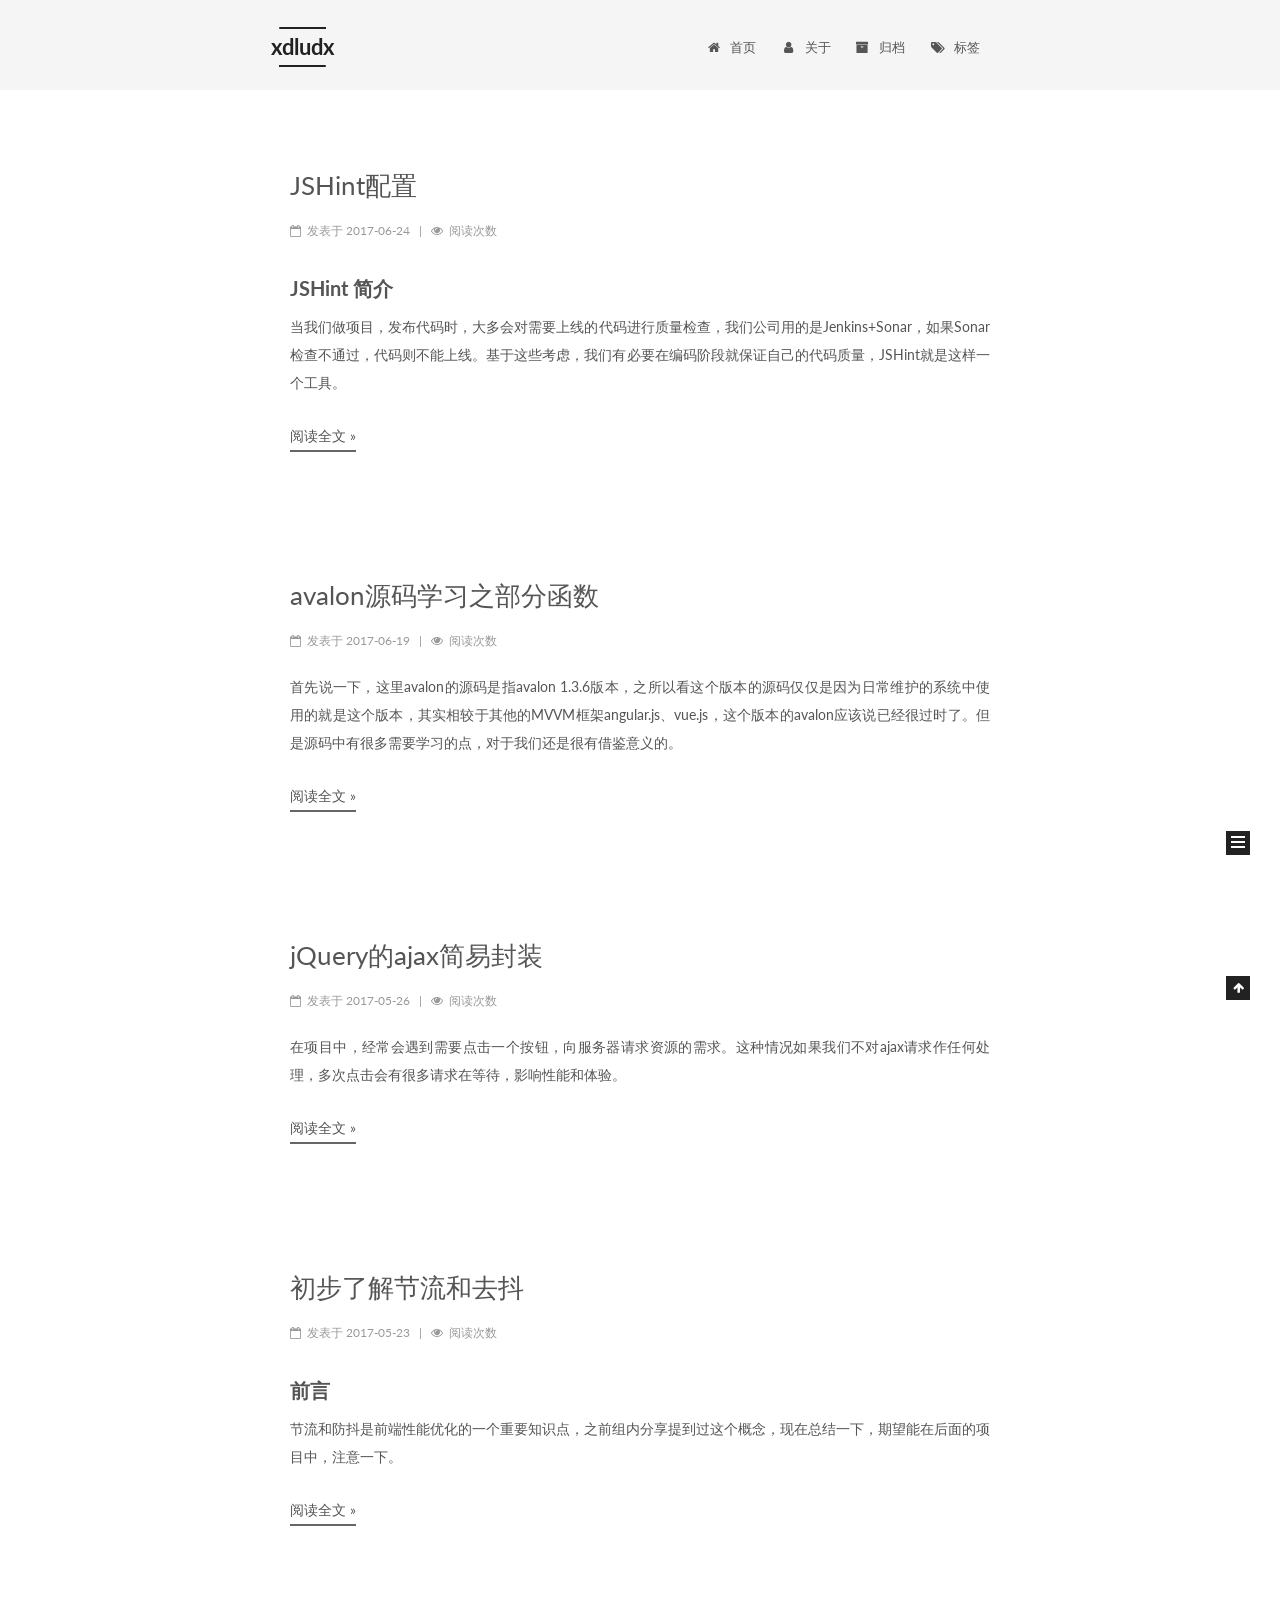
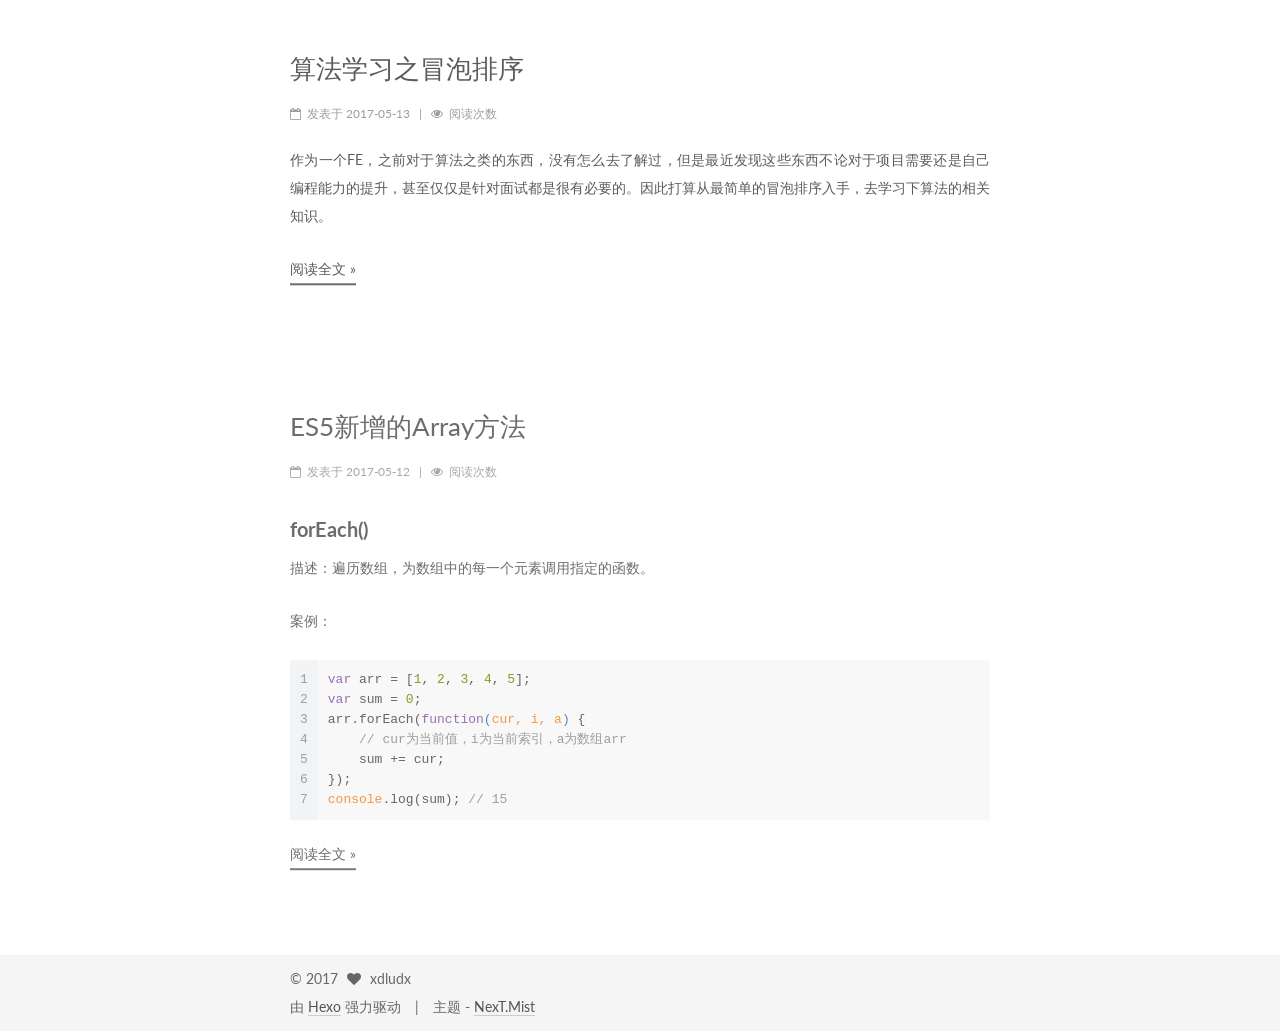
==== commit 4721719d: "Site updated: 2017-06-24 23:54:11" ====
--- a/index.html
+++ b/index.html
@@ -338,95 +338,14 @@
 
       
         
-          
-            <h3 id="JSHint-简介"><a href="#JSHint-简介" class="headerlink" title="JSHint 简介"></a>JSHint 简介</h3><p>当我们做项目，发布代码时，大多会对需要上线的代码进行质量检查，我们公司用的是Jenkins+Sonar，如果Sonar检查不通过，代码则不能上线。基于这些考虑，我们有必要在编码阶段就保证自己的代码质量，JSHint就是这样一个工具。</p>
-<h3 id="相关配置"><a href="#相关配置" class="headerlink" title="相关配置"></a>相关配置</h3><h4 id="Enforcing-options"><a href="#Enforcing-options" class="headerlink" title="Enforcing options"></a>Enforcing options</h4><p>当下面这些属性设置为<code>true</code>的时候，JSHint会对你的代码提供更多的警告。属性前边标记“！”的是已经废弃的属性，在JSHint的下个大版本就会移除，所以不建议使用。</p>
-<h5 id="bitwise"><a href="#bitwise" class="headerlink" title="bitwise"></a>bitwise</h5><p>这个选项是禁止使用位运算符，比如^(XOR)，|(OR)或者其他运算符。位运算在JS中是极少用到的，我们很容易把<code>&amp;</code>输成<code>&amp;&amp;</code>。</p>
-<h5 id="camelcase"><a href="#camelcase" class="headerlink" title="! camelcase"></a>! camelcase</h5><p>这个选项是强制所有的变量必须用驼峰法或者下划线连接的全大写命名。如：<code>camelCase</code>或<code>UPPER_CASE</code>。</p>
-<h5 id="curly"><a href="#curly" class="headerlink" title="curly"></a>curly</h5><p>这个选项要求我们必须将循环语句和条件语句放到花括号内。当语句块只有一句的时候，虽然JS允许我们省略花括号，但是在某些情况下，它可能会引发bug。</p>
-<h5 id="enforceall"><a href="#enforceall" class="headerlink" title="! enforceall"></a>! enforceall</h5><p>这个选项是最严格的JSHint配置手段的快捷方式，在JSHint的2.6.3版本可以使用。它会启用所有的enforcing options，并且禁用所有的relaxing options。</p>
-<h5 id="eqeqeq"><a href="#eqeqeq" class="headerlink" title="eqeqeq"></a>eqeqeq</h5><p>这个选项禁止使用<code>==</code>和<code>!=</code>，而是要使用<code>===</code>和<code>!==</code>。前者在进行比较之前会试图进行类型转换，因此会产生一些意想不到的结果。而后者就不会有这种问题。</p>
-<h5 id="es3"><a href="#es3" class="headerlink" title="! es3"></a>! es3</h5><p>这个选项是告诉JSHint，你的代码需要遵循ECMAScript 3标准。如果你的程序需要兼容一些老的浏览器，比如IE 6/7/8，或其他比较古老的js环境，可以使用这个属性。</p>
-<h5 id="es5"><a href="#es5" class="headerlink" title="! es5"></a>! es5</h5><p>这个选项要求语法首先要遵循ECMAScript 5.1规范。它包括了允许保留字作为对象的属性。</p>
-<h5 id="esversion"><a href="#esversion" class="headerlink" title="esversion"></a>esversion</h5><p>这个选项被用于指定代码需要遵循哪个ECMAScript版本，它可以指定一下几个值。</p>
-<ul>
-<li>3 同<code>&quot;es3&quot;: true</code></li>
-<li>5 同<code>&quot;es5&quot;: true</code></li>
-<li>6 告诉JSHint，代码是基于ECMAScript 6的语法规范。注意不是所有的浏览器都支持这些语法。</li>
-</ul>
-<h5 id="forin"><a href="#forin" class="headerlink" title="forin"></a>forin</h5><p>这个选项要求所有的<code>for in</code>循环都需过滤对象的属性。<code>for in</code>语句允许遍历一个对象所有的属性名称，包括继承自原型链上的属性。这种做法经常会导致你的对象上会包含一些以外的属性，所以安全起见，需要将原型链上的属性过滤掉，例如：<br><figure class="highlight plain"><table><tr><td class="gutter"><pre><div class="line">1</div><div class="line">2</div><div class="line">3</div><div class="line">4</div><div class="line">5</div></pre></td><td class="code"><pre><div class="line">for (key in obj) &#123;</div><div class="line">    if (obj.hasOwnProperty(key)) &#123;</div><div class="line">        // We are sure that obj[key] belongs to the object and was not inherited.</div><div class="line">    &#125;</div><div class="line">&#125;</div></pre></td></tr></table></figure></p>
-<h5 id="freeze"><a href="#freeze" class="headerlink" title="freeze"></a>freeze</h5><p>这个选项禁止重写原生对象的原型，比如：<code>Array</code>，<code>Date</code>等等。</p>
-<h5 id="futurehostile"><a href="#futurehostile" class="headerlink" title="futurehostile"></a>futurehostile</h5><p>这个选项允许警告代码中用到的JS在今后版本中的标识符，虽然在当前版本下，写这些标识符不会有什么问题，但是如果之后代码库要迁移到新的语言版本的时候，这种做法很可能会引发问题。</p>
-<h5 id="globals"><a href="#globals" class="headerlink" title="globals"></a>globals</h5><p>这个选项用于指定一个在源码中没有正式定义的全局变量的白名单，当我们定义<code>&quot;undef&quot;: true</code>的时候，这个选项就起作用了。用法如下:</p>
-<figure class="highlight plain"><table><tr><td class="gutter"><pre><div class="line">1</div><div class="line">2</div><div class="line">3</div><div class="line">4</div></pre></td><td class="code"><pre><div class="line">&quot;globals&quot;: &#123;</div><div class="line">    &quot;_&quot;: true,</div><div class="line">    &quot;util&quot;: true</div><div class="line">&#125;</div></pre></td></tr></table></figure>
-<h5 id="immed"><a href="#immed" class="headerlink" title="! immed"></a>! immed</h5><p>这个选项要求函数的直接调用必须用小括号括起来。这样可以让其他人看你的代码时，更容易理解。</p>
-<h5 id="indent"><a href="#indent" class="headerlink" title="! indent"></a>! indent</h5><p>这个选项用于指定你的代码缩进宽度。</p>
-<h5 id="latedef"><a href="#latedef" class="headerlink" title="latedef"></a>latedef</h5><p>这个选项是指变量在定义之前不能被使用。JS只具有函数作用域，除此之外，所有的变量都会被提升到函数的顶部。这种行为会导致一些令人讨厌的bugs，这也是只有在显式定义变量之后再使用它会更安全的原因。当设置属性<code>nofunc</code>的时候，将会允许忽略函数声明。</p>
-<h5 id="maxcomplexity"><a href="#maxcomplexity" class="headerlink" title="maxcomplexity"></a>maxcomplexity</h5><p>这个选项约束我们控制好代码的圈复杂度（Cyclomatic complexity），它通过程序的源代码测量线性独立路径数。</p>
-<h5 id="maxdepth"><a href="#maxdepth" class="headerlink" title="maxdepth"></a>maxdepth</h5><p>这个选项是设置有的代码块的嵌套深度。</p>
-<h5 id="maxerr"><a href="#maxerr" class="headerlink" title="maxerr"></a>maxerr</h5><p>这个选项允许你设置警告的最大数量，如果超过这个数量就不在警告。默认50。</p>
-<h5 id="maxlen"><a href="#maxlen" class="headerlink" title="! maxlen"></a>! maxlen</h5><p>这个选项是设置代码每行的最大长度。</p>
-<h5 id="maxparams"><a href="#maxparams" class="headerlink" title="maxparams"></a>maxparams</h5><p>这个选项让你可以设置每个函数能允许参数的最大数量。</p>
-<h5 id="maxstatements"><a href="#maxstatements" class="headerlink" title="maxstatements"></a>maxstatements</h5><p>这个选项让你可以设置每个函数能允许的最大语句数。函数声明算作一条语句，它的函数体不被看做外部函数的语句。</p>
-<h5 id="newcap"><a href="#newcap" class="headerlink" title="! newcap"></a>! newcap</h5><p>这个选项要求你在构造函数命名必须首字母大写。首字母大写的函数可以和<code>new</code>操作符使用，这个习惯可以帮助程序员在使用<code>this</code>的情况下，清楚地判断出是构造函数还是其它类型的函数。</p>
-<h5 id="noarg"><a href="#noarg" class="headerlink" title="noarg"></a>noarg</h5><p>这个选项禁止使用<code>arguments.caller</code>和<code>arguments.callee</code>。<code>.caller</code>和<code>.callee</code>组织了大量的优化，所以将在JS将来的版本废弃。</p>
-<h5 id="nocomma"><a href="#nocomma" class="headerlink" title="nocomma"></a>nocomma</h5><p>这个选项禁止使用逗号运算符。当使用不当时，逗号运算符会使语句值模糊，并导致错误的代码。</p>
-<h5 id="noempty"><a href="#noempty" class="headerlink" title="! noempty"></a>! noempty</h5><p>当你的代码中有空的语句块时，这个选项就会警告。</p>
-<h5 id="nonbsp"><a href="#nonbsp" class="headerlink" title="nonbsp"></a>nonbsp</h5><p>这个选项警告不换行空白字符。Mac的option + space是个非换行空白字符，对于非UTF8的页面会换行。</p>
-<h5 id="nonew"><a href="#nonew" class="headerlink" title="nonew"></a>nonew</h5><p>这个选项禁止了使用构造函数带来的一些副作用。有的人喜欢调用构造函数，而不将其赋值，比如：<code>new MyConstructor();</code>这样是没有好处的。</p>
-<h5 id="predef"><a href="#predef" class="headerlink" title="predef"></a>predef</h5><p>这个选项允许你控制哪些变量JSHint可以视作环境中已经隐式定义了。用法：<code>&quot;predef&quot;: [ &quot;MY_GLOBAL&quot;, &quot;ads&quot; ]</code></p>
-<h5 id="quotmark"><a href="#quotmark" class="headerlink" title="! quotmark"></a>! quotmark</h5><p>这个选项强制在你的代码中使用引号的一致性。它接收三个值<code>[true|&quot;single&quot;|&quot;double&quot;]</code>。</p>
-<h5 id="shadow"><a href="#shadow" class="headerlink" title="shadow"></a>shadow</h5><p>这个选项检查变量的重复定义。比如在声明一个变量之前已经在外部的作用域声明过。允许有四个值。</p>
-<ul>
-<li>[“inner”|false] 仅仅检查同一作用域的变量声明</li>
-<li>[“outer”|true] 同时检查外部作用域的变量声明</li>
-</ul>
-<h5 id="singleGroups"><a href="#singleGroups" class="headerlink" title="singleGroups"></a>singleGroups</h5><p>如果不是必须使用分组操作符，这个选项会禁止使用。因为这是对一元运算符的误解。比如：<br><figure class="highlight plain"><table><tr><td class="gutter"><pre><div class="line">1</div><div class="line">2</div></pre></td><td class="code"><pre><div class="line">delete(boj.attr);</div><div class="line">var a = 2 + (3 * 4);</div></pre></td></tr></table></figure></p>
-<h5 id="strict"><a href="#strict" class="headerlink" title="strict"></a>strict</h5><p>这个选项要求代码运行在ECMAScript 5的严格模式下。可以接收四个值：</p>
-<ul>
-<li>“global” 全局级使用严格模式</li>
-<li>“implied” 文件级使用严格模式</li>
-<li>false 禁止严格模式的警告</li>
-<li>true 函数级使用严格模式</li>
-</ul>
-<h5 id="trailingcomma"><a href="#trailingcomma" class="headerlink" title="trailingcomma"></a>trailingcomma</h5><p>这个选项限制数组或对象的最后一个元素后不能加逗号。</p>
-<h5 id="undef"><a href="#undef" class="headerlink" title="undef"></a>undef</h5><p>这个选项禁止使用未声明的变量。这个选项对于发现漏掉或写错变量的情况是非常有用的。</p>
-<h5 id="unused"><a href="#unused" class="headerlink" title="unused"></a>unused</h5><p>当你定义了某个变量，却没有调用，这个选项会警告。这对于清理代码时是非常有用的。</p>
-<h5 id="varstmt"><a href="#varstmt" class="headerlink" title="varstmt"></a>varstmt</h5><p>这个选项禁止使用<code>var</code>声明变量，而是用<code>let</code>或<code>const</code>代替。</p>
-<h4 id="Relaxing-options"><a href="#Relaxing-options" class="headerlink" title="Relaxing options"></a>Relaxing options</h4><p>当下面这些属性设置为<code>true</code>的时候，JSHint会对你的代码提供更少的警告。属性前边标记“！”的是已经废弃的属性，在JSHint的下个大版本就会移除，所以不建议使用。</p>
-<h5 id="asi"><a href="#asi" class="headerlink" title="asi"></a>asi</h5><p>这个选项对缺少分号的地方警告。</p>
-<h5 id="boss"><a href="#boss" class="headerlink" title="boss"></a>boss</h5><p>这个选项警告应该在比较的地方进行了赋值。</p>
-<h5 id="debug"><a href="#debug" class="headerlink" title="debug"></a>debug</h5><p>这个选项是允许代码中存在<code>debugger</code>。</p>
-<h5 id="elision"><a href="#elision" class="headerlink" title="elision"></a>elision</h5><p>这个选项告诉JSHint，你的代码使用ES3规范中的数组省略元素或空元素。例如：<code>[1, , , 4, , , 7]</code>。</p>
-<h5 id="eqnull"><a href="#eqnull" class="headerlink" title="eqnull"></a>eqnull</h5><p>这个选项会阻止<code>==null</code>发出的警告。这种比较经常会用于比较一个变量是<code>null</code>或者<code>undefined</code>。</p>
-<h5 id="esnext"><a href="#esnext" class="headerlink" title="! esnext"></a>! esnext</h5><p>指定使用ES6规范。等价于<code>&quot;esversion&quot;: 6</code>。</p>
-<h5 id="evil"><a href="#evil" class="headerlink" title="evil"></a>evil</h5><p>这个选项是取消对使用<code>eval</code>发出的警告。</p>
-<h5 id="expr"><a href="#expr" class="headerlink" title="expr"></a>expr</h5><p>这个选项阻止应该使用复制或函数调用的地方使用了表达式而产生的警告。</p>
-<h5 id="funcscope"><a href="#funcscope" class="headerlink" title="funcscope"></a>funcscope</h5><p>这个选项阻止了在语句块外部访问内部的变量而产生的警告。</p>
-<h5 id="globalstrict"><a href="#globalstrict" class="headerlink" title="! globalstrict"></a>! globalstrict</h5><p>等价于<code>&quot;strict&quot;: &quot;global&quot;</code>。</p>
-<h5 id="iterator"><a href="#iterator" class="headerlink" title="iterator"></a>iterator</h5><p>这个选项阻止了关于<strong>iterator</strong>相关的报警。这个属性在所有的浏览器里边都不被支持，所以慎用。</p>
-<h5 id="lastsemic"><a href="#lastsemic" class="headerlink" title="lastsemic"></a>lastsemic</h5><p>这个选项阻止了缺少分号的警告。但是仅仅是一行语句块中的最后一条语句省略掉的分号。比如：<code>var name = (function() { return &#39;Anton&#39; }());</code>。</p>
-<h5 id="laxbreak"><a href="#laxbreak" class="headerlink" title="! laxbreak"></a>! laxbreak</h5><p>这个选项阻止了不安全折行的警告。</p>
-<h5 id="laxcomma"><a href="#laxcomma" class="headerlink" title="laxcomma"></a>laxcomma</h5><p>这个选项阻止了逗号开始的警告。比如：</p>
-<figure class="highlight plain"><table><tr><td class="gutter"><pre><div class="line">1</div><div class="line">2</div><div class="line">3</div><div class="line">4</div><div class="line">5</div></pre></td><td class="code"><pre><div class="line">var obj = &#123;</div><div class="line">    name: &apos;Anton&apos;</div><div class="line">    , handle: &apos;valueof&apos;</div><div class="line">    , role: &apos;SW Engineer&apos;</div><div class="line">&#125;;</div></pre></td></tr></table></figure>
-<h5 id="loopfunc"><a href="#loopfunc" class="headerlink" title="loopfunc"></a>loopfunc</h5><p>这个选项是阻止对循环内部的函数做出警告。</p>
-<h5 id="moz"><a href="#moz" class="headerlink" title="moz"></a>moz</h5><p>这个选项是告诉JSHint，你的代码使用的是Mozilla的JS扩展，除非你是专门为火狐浏览器web开发，否则你不需要设置这个选项。</p>
-<h5 id="multistr"><a href="#multistr" class="headerlink" title="! multistr"></a>! multistr</h5><p>这个选项是阻止对多行字符串发出的警告。</p>
-<h5 id="notypeof"><a href="#notypeof" class="headerlink" title="notypeof"></a>notypeof</h5><p>这个选项是阻止对无效的typeof操作符值发出的警告。默认情况下，JSHint会对<code>typeof a == &#39;fuction&#39;</code>这种做出警告的。除非你确保不需要这样的检查，否则不要使用这个选项。</p>
-<h5 id="noyield"><a href="#noyield" class="headerlink" title="noyield"></a>noyield</h5><p>用了这个选项，在generator函数里边，没有<code>yield</code>语句，将不再警告。</p>
-<h5 id="plusplus"><a href="#plusplus" class="headerlink" title="plusplus"></a>plusplus</h5><p>这个选项禁止使用一元运算符<code>++</code>和<code>--</code>。有的人认为<code>++</code>和<code>--</code>降低了他们代码风格的质量，而且有的编程语言，比如Python，完全没有这种操作符。</p>
-<h5 id="proto"><a href="#proto" class="headerlink" title="proto"></a>proto</h5><p>这个选项禁止有关<strong>proto</strong>属性相关的属性。</p>
-<h5 id="scripturl"><a href="#scripturl" class="headerlink" title="scripturl"></a>scripturl</h5><p>禁止使用scripts的url发出的警告，如 <a href="javascript:void 0" target="_blank" rel="external"></a></p>
-<h5 id="sub"><a href="#sub" class="headerlink" title="sub"></a>sub</h5><p>禁止提示需要用<code>.</code>访问属性而不是<code>[]</code>，例如<code>person[&#39;name&#39;]</code>和<code>person.name</code>。</p>
-<h5 id="supernew"><a href="#supernew" class="headerlink" title="supernew"></a>supernew</h5><p>对<code>new function () { ... };</code>和<code>new Object;</code>这样结构的代码不再警告。</p>
-<h5 id="validthis"><a href="#validthis" class="headerlink" title="validthis"></a>validthis</h5><p>在严格模式下，对非构造方法内使用<code>this</code>不再警告。</p>
-<h5 id="withstmt"><a href="#withstmt" class="headerlink" title="withstmt"></a>withstmt</h5><p>使用这个选项，不再对with语句发出警告。</p>
-<h4 id="Environments"><a href="#Environments" class="headerlink" title="Environments"></a>Environments</h4><p>这些属性让JSHint知道一些预先定义好的全局变量。</p>
-<p>这些选项都比较容易理解，我就不一一解释了。这些选项包括：<code>browser</code>，<code>browserify</code>，<code>couch</code>，<code>devel</code>，<code>dojo</code>，<code>jasmine</code>，<code>jquery</code>，<code>mocha</code>，<code>module</code>，<code>mootools</code>，<code>node</code>，<code>nonstandard</code>，<code>phantom</code>，<code>prototypejs</code>，<code>qunit</code>，<code>rhino</code>，<code>shelljs</code>，<code>typed</code>，<code>worker</code>，<code>wsh</code>，<code>yui</code>。</p>
-<h3 id="后记"><a href="#后记" class="headerlink" title="后记"></a>后记</h3><p>我平时使用的编辑器是atom，atom安装JSHint的方法很简单，直接去install列表，搜索<code>jshint</code>，然后install就可以了。写这篇文章的目的是了解一下都有哪些配置，遇到报错，能发现问题在哪，如果您看到这篇文章，并有幸帮助到您，那就更好不过了。</p>
-<p>文章内容主要翻译自JSHint官网。链接为：<a href="http://jshint.com/docs/options/" target="_blank" rel="external">JSHint Options</a></p>
-
-          
+          <h3 id="JSHint-简介"><a href="#JSHint-简介" class="headerlink" title="JSHint 简介"></a>JSHint 简介</h3><p>当我们做项目，发布代码时，大多会对需要上线的代码进行质量检查，我们公司用的是Jenkins+Sonar，如果Sonar检查不通过，代码则不能上线。基于这些考虑，我们有必要在编码阶段就保证自己的代码质量，JSHint就是这样一个工具。</p>
+          <!--noindex-->
+          <div class="post-button text-center">
+            <a class="btn" href="/2017/06/24/JSHint配置/#more" rel="contents">
+              阅读全文 &raquo;
+            </a>
+          </div>
+          <!--/noindex-->
         
       
     </div>
--- a/css/main.css
+++ b/css/main.css
@@ -1695,7 +1695,7 @@
   width: 4px;
   height: 4px;
   border-radius: 50%;
-  background: #fff;
+  background: #405cff;
 }
 .links-of-blogroll {
   font-size: 13px;
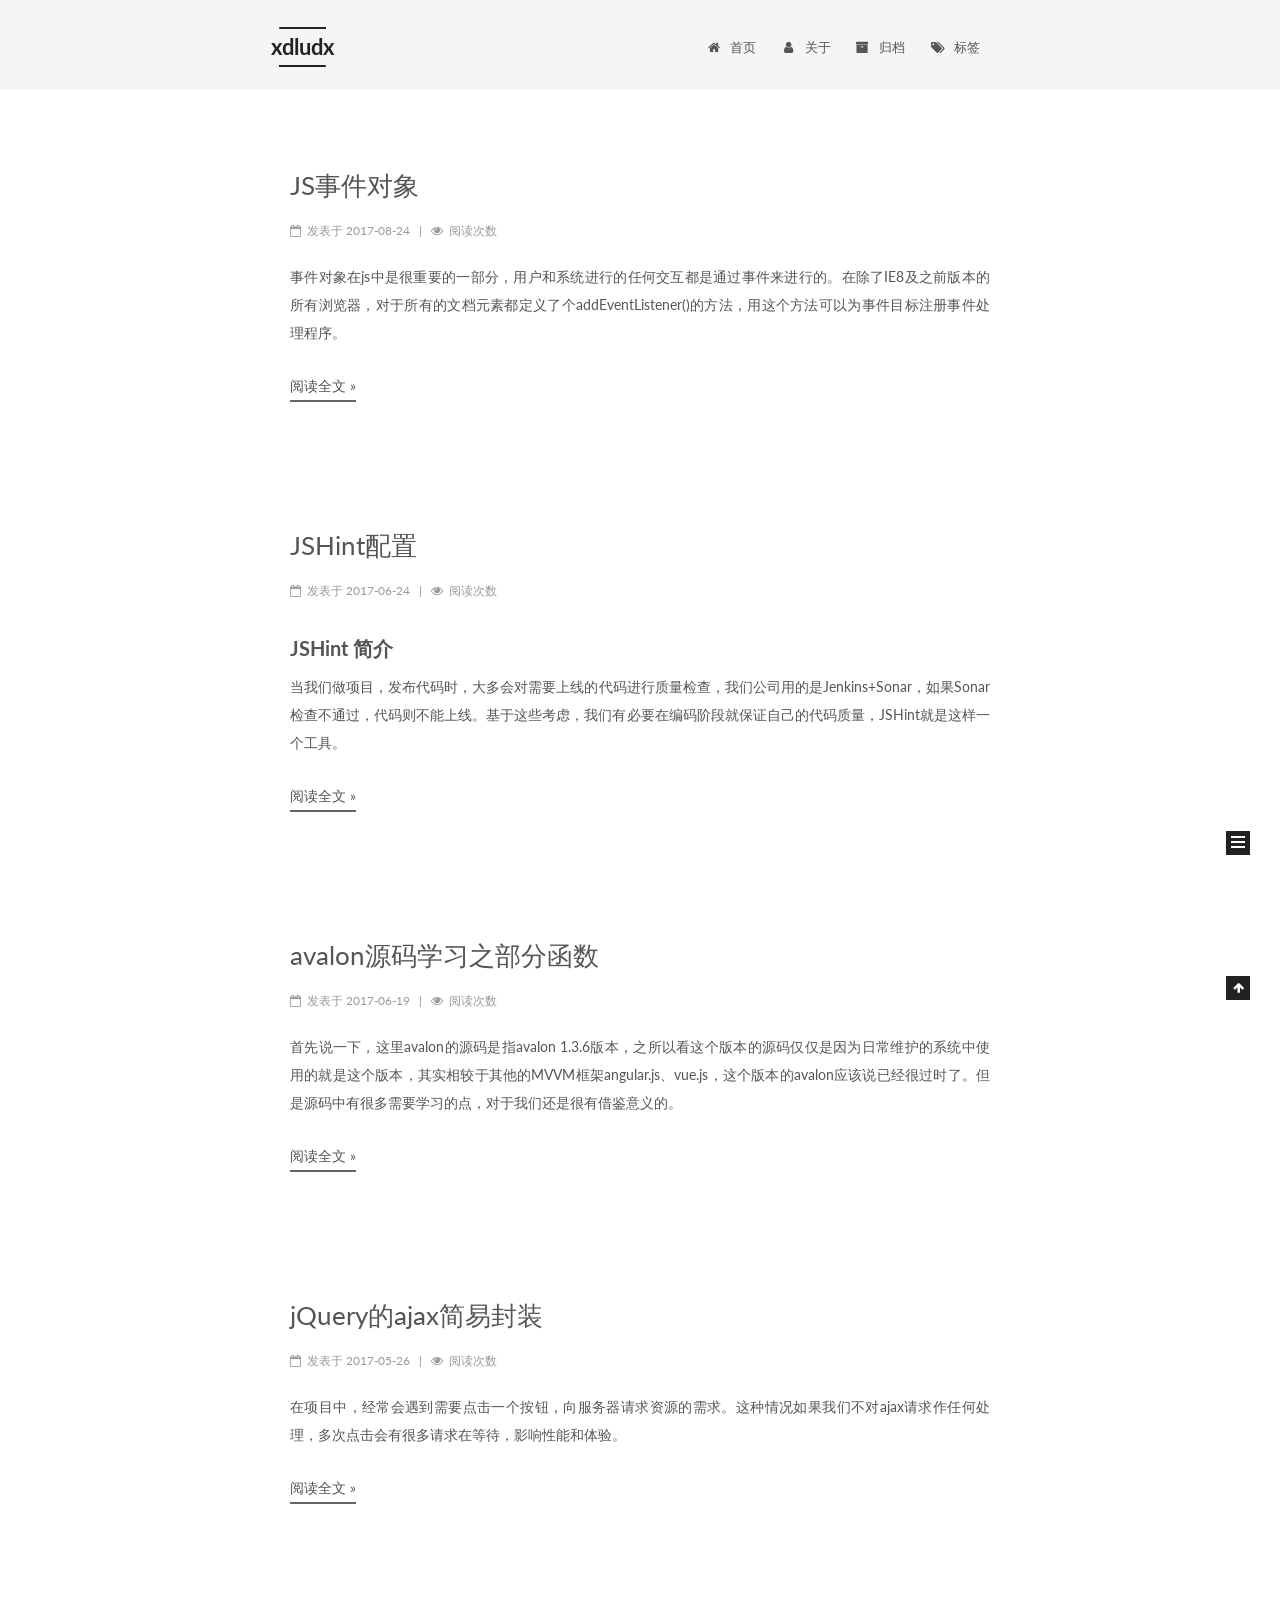
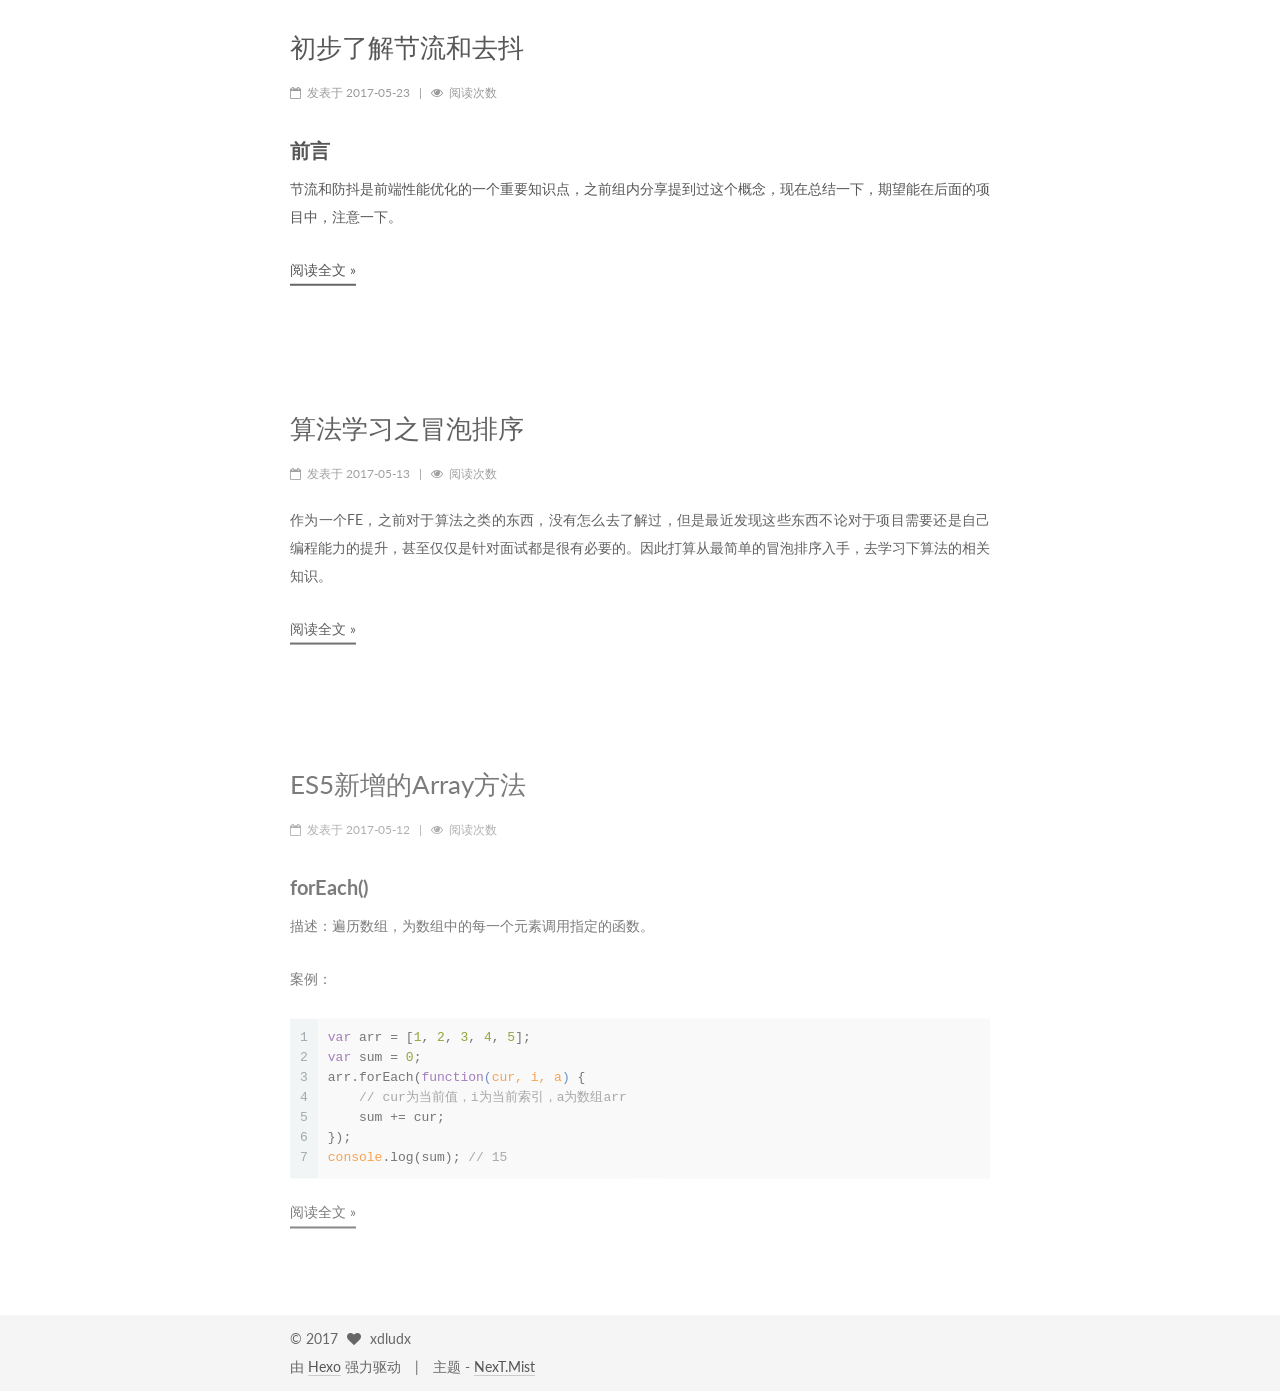
==== commit 28c1428f: "Site updated: 2017-08-24 16:01:48" ====
--- a/index.html
+++ b/index.html
@@ -260,6 +260,133 @@
   
 
   <article class="post post-type-normal " itemscope itemtype="http://schema.org/Article">
+    <link itemprop="mainEntityOfPage" href="http://yoursite.com/2017/08/24/JS事件对象/">
+
+    <span hidden itemprop="author" itemscope itemtype="http://schema.org/Person">
+      <meta itemprop="name" content="xdludx">
+      <meta itemprop="description" content="">
+      <meta itemprop="image" content="/uploads/common/avatar.jpeg">
+    </span>
+
+    <span hidden itemprop="publisher" itemscope itemtype="http://schema.org/Organization">
+      <meta itemprop="name" content="xdludx">
+    </span>
+
+    
+      <header class="post-header">
+
+        
+        
+          <h1 class="post-title" itemprop="name headline">
+                
+                <a class="post-title-link" href="/2017/08/24/JS事件对象/" itemprop="url">JS事件对象</a></h1>
+        
+
+        <div class="post-meta">
+          <span class="post-time">
+            
+              <span class="post-meta-item-icon">
+                <i class="fa fa-calendar-o"></i>
+              </span>
+              
+                <span class="post-meta-item-text">发表于</span>
+              
+              <time title="创建于" itemprop="dateCreated datePublished" datetime="2017-08-24T15:59:34+08:00">
+                2017-08-24
+              </time>
+            
+
+            
+
+            
+          </span>
+
+          
+
+          
+            
+          
+
+          
+          
+             <span id="/2017/08/24/JS事件对象/" class="leancloud_visitors" data-flag-title="JS事件对象">
+               <span class="post-meta-divider">|</span>
+               <span class="post-meta-item-icon">
+                 <i class="fa fa-eye"></i>
+               </span>
+               
+                 <span class="post-meta-item-text">阅读次数 </span>
+               
+                 <span class="leancloud-visitors-count"></span>
+             </span>
+          
+
+          
+
+          
+
+          
+
+        </div>
+      </header>
+    
+
+    <div class="post-body" itemprop="articleBody">
+
+      
+      
+
+      
+        
+          <p>事件对象在js中是很重要的一部分，用户和系统进行的任何交互都是通过事件来进行的。在除了IE8及之前版本的所有浏览器，对于所有的文档元素都定义了个addEventListener()的方法，用这个方法可以为事件目标注册事件处理程序。</p>
+          <!--noindex-->
+          <div class="post-button text-center">
+            <a class="btn" href="/2017/08/24/JS事件对象/#more" rel="contents">
+              阅读全文 &raquo;
+            </a>
+          </div>
+          <!--/noindex-->
+        
+      
+    </div>
+
+    <div>
+      
+    </div>
+
+    <div>
+      
+    </div>
+
+    <div>
+      
+    </div>
+
+    <footer class="post-footer">
+      
+
+      
+
+      
+
+      
+      
+        <div class="post-eof"></div>
+      
+    </footer>
+  </article>
+
+
+    
+      
+
+  
+
+  
+  
+  
+
+  <article class="post post-type-normal " itemscope itemtype="http://schema.org/Article">
     <link itemprop="mainEntityOfPage" href="http://yoursite.com/2017/06/24/JSHint配置/">
 
     <span hidden itemprop="author" itemscope itemtype="http://schema.org/Person">
@@ -1060,7 +1187,7 @@
           
             <div class="site-state-item site-state-posts">
               <a href="/archives">
-                <span class="site-state-item-count">6</span>
+                <span class="site-state-item-count">7</span>
                 <span class="site-state-item-name">日志</span>
               </a>
             </div>
--- a/css/main.css
+++ b/css/main.css
@@ -1227,6 +1227,9 @@
   position: relative;
   margin: 60px 0;
 }
+.posts-collapse .collection-title h1 {
+  margin: 20px 20px 10px;
+}
 .posts-collapse .collection-title h2 {
   margin-left: 20px;
 }
@@ -1695,7 +1698,7 @@
   width: 4px;
   height: 4px;
   border-radius: 50%;
-  background: #405cff;
+  background: #bafb2d;
 }
 .links-of-blogroll {
   font-size: 13px;
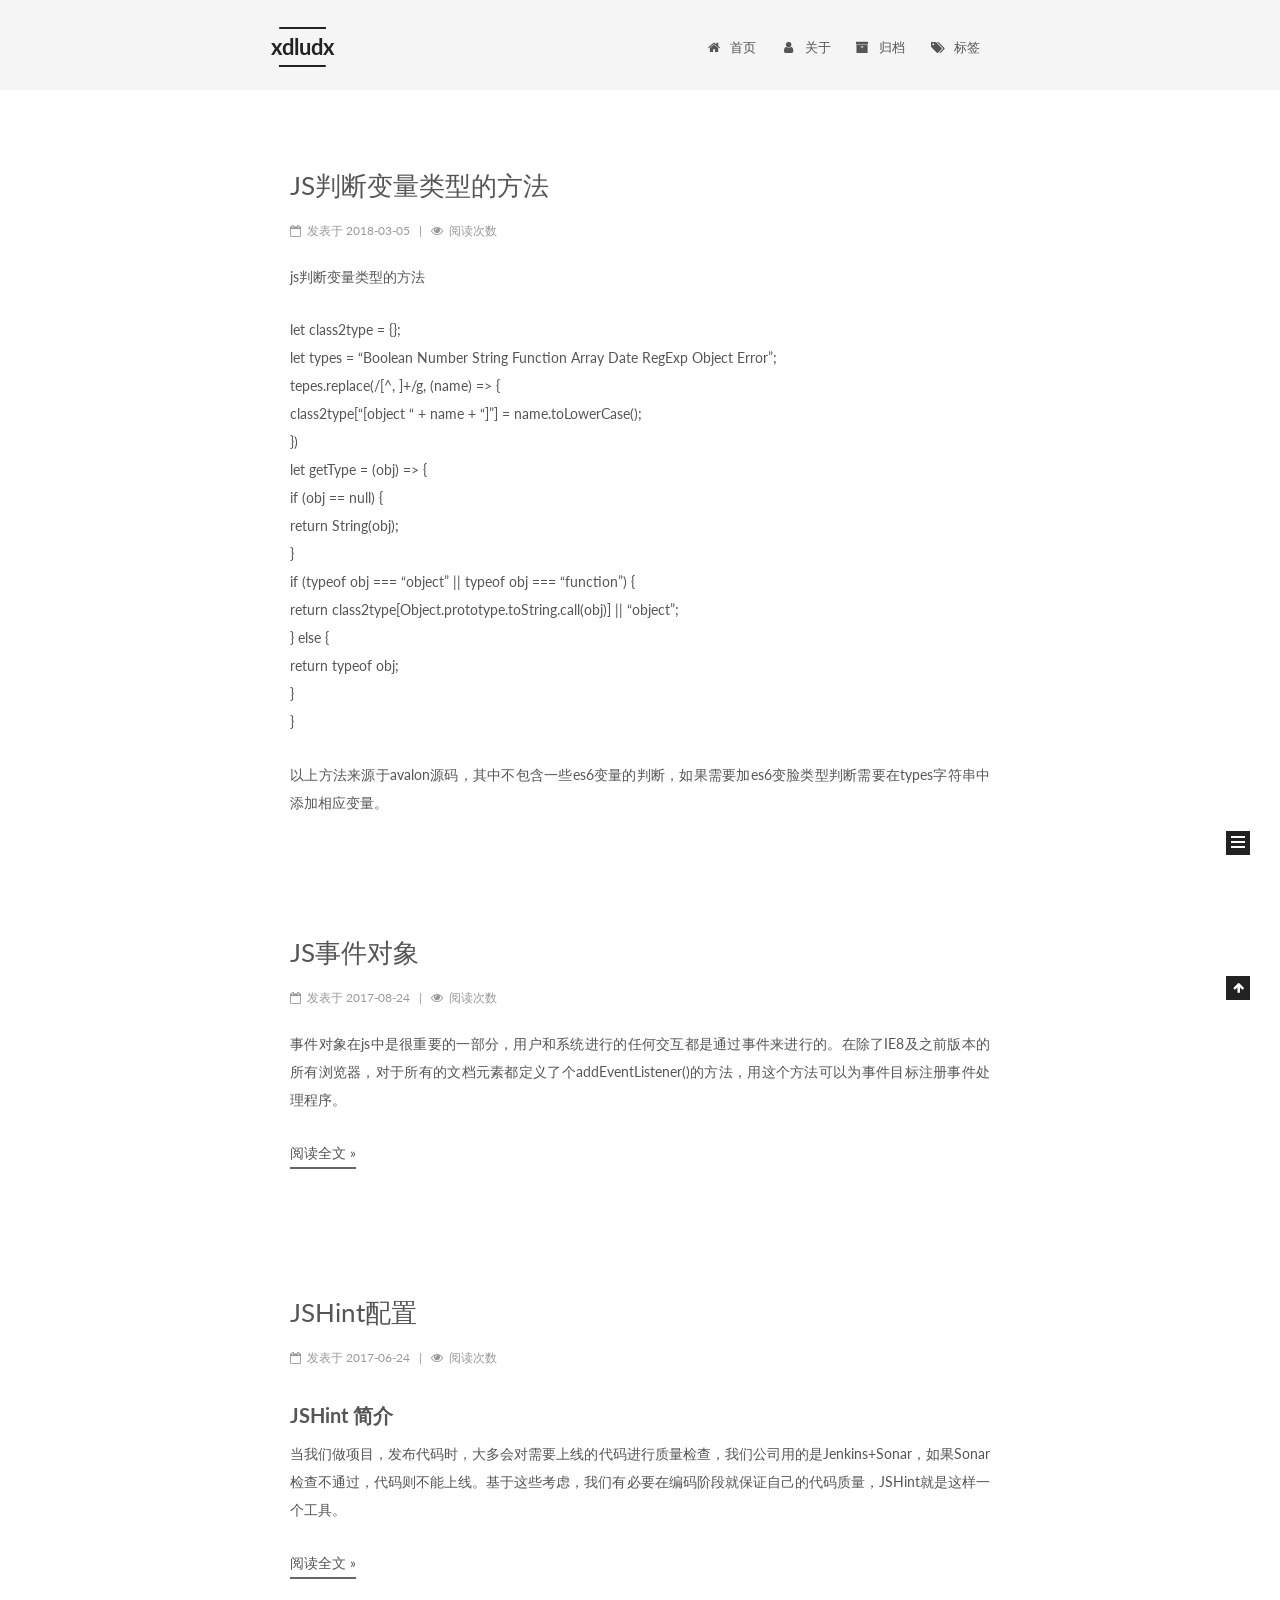
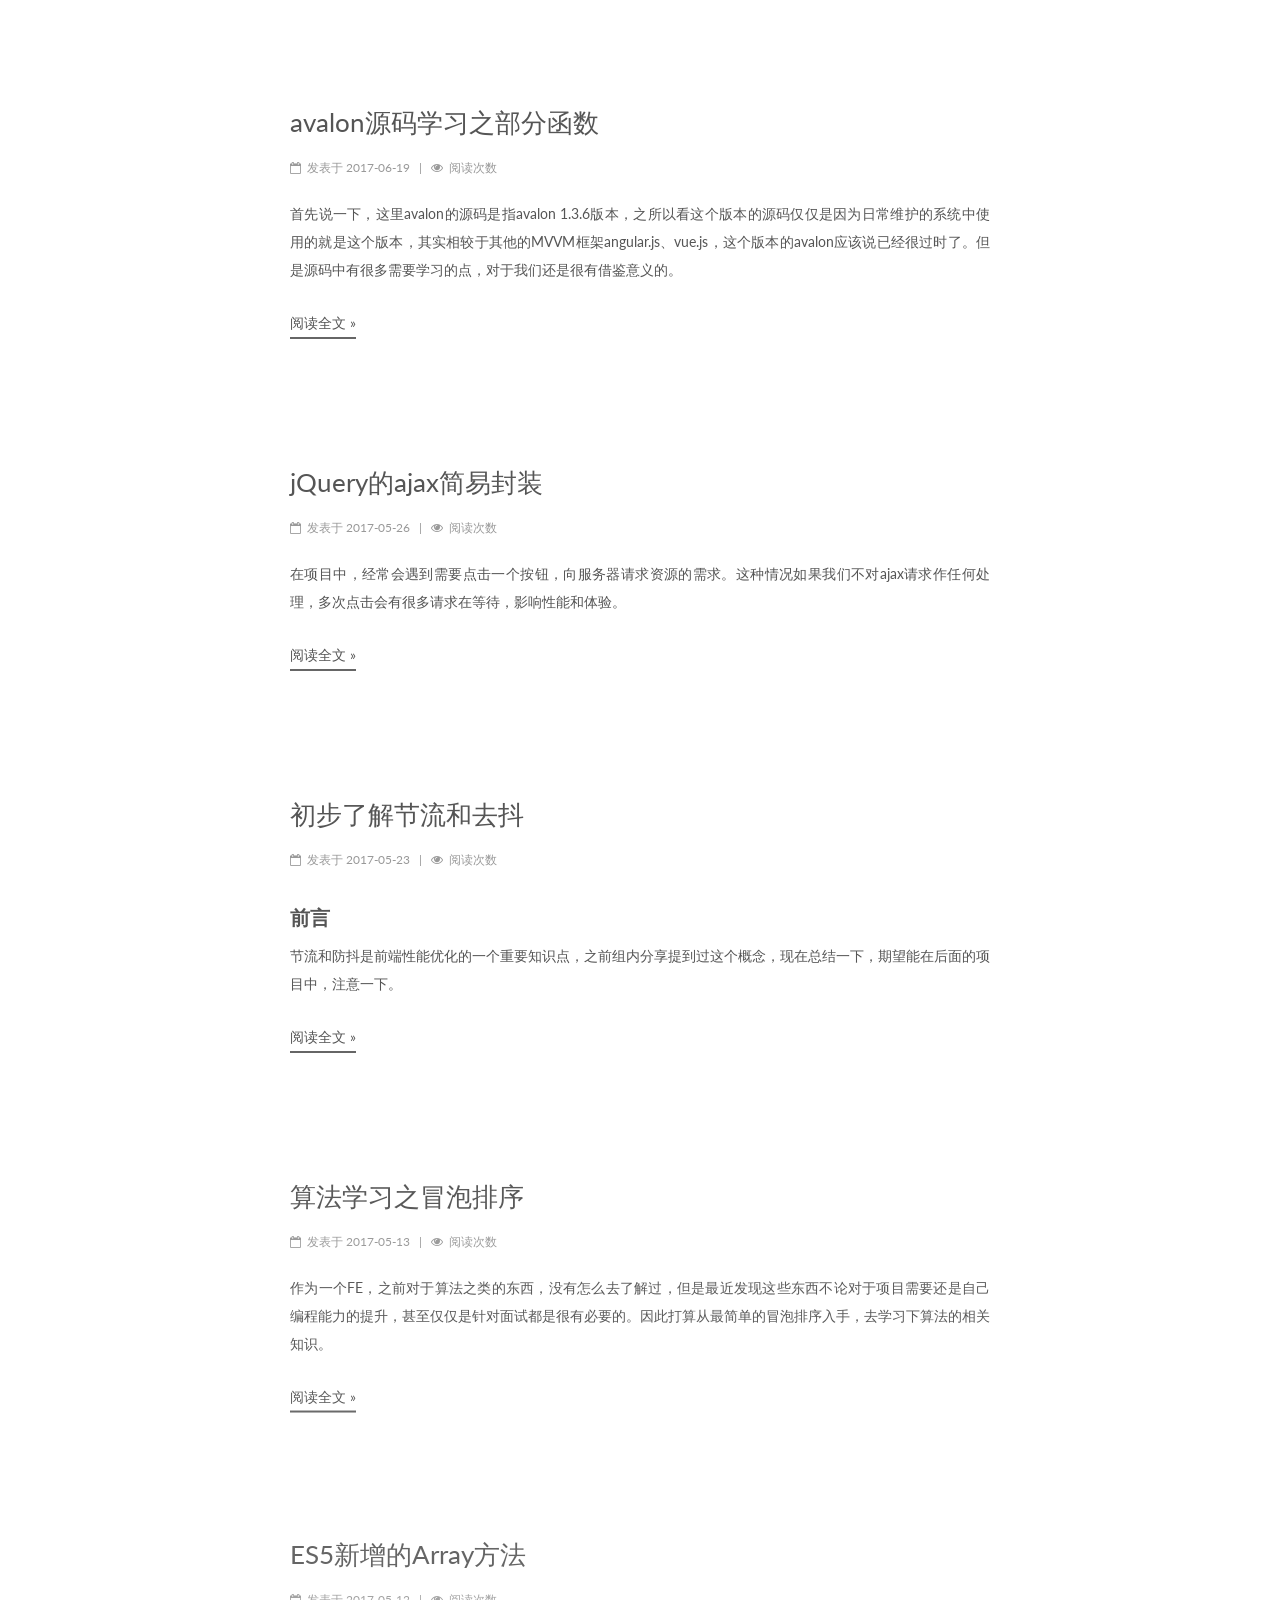
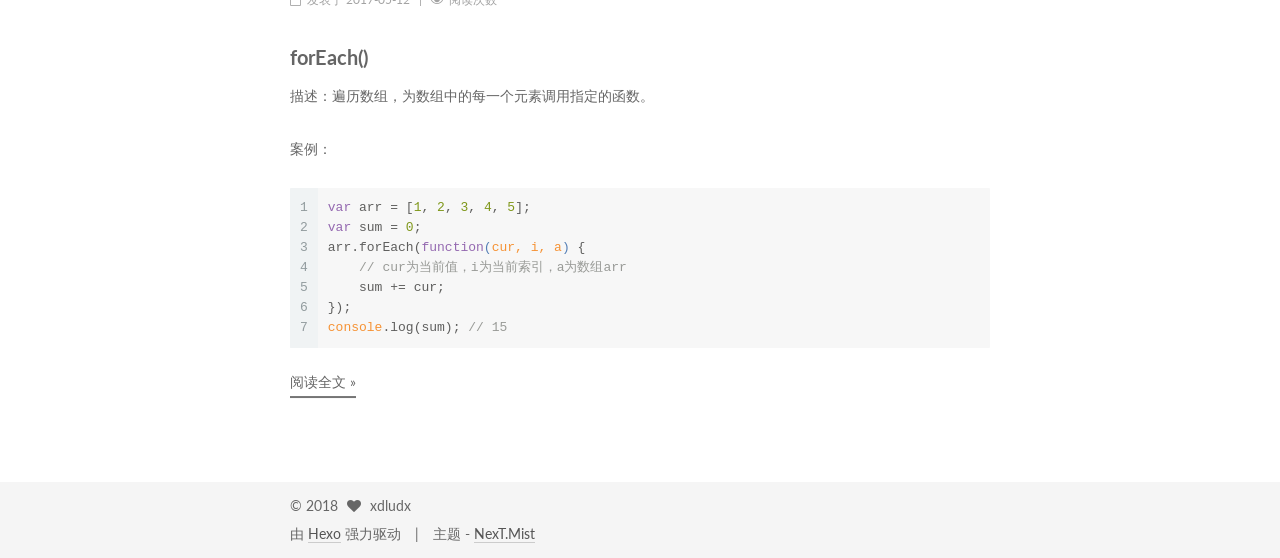
==== commit 0ae62cbb: "Site updated: 2018-03-05 15:12:42" ====
--- a/index.html
+++ b/index.html
@@ -260,6 +260,131 @@
   
 
   <article class="post post-type-normal " itemscope itemtype="http://schema.org/Article">
+    <link itemprop="mainEntityOfPage" href="http://yoursite.com/2018/03/05/JS判断变量类型的方法/">
+
+    <span hidden itemprop="author" itemscope itemtype="http://schema.org/Person">
+      <meta itemprop="name" content="xdludx">
+      <meta itemprop="description" content="">
+      <meta itemprop="image" content="/uploads/common/avatar.jpeg">
+    </span>
+
+    <span hidden itemprop="publisher" itemscope itemtype="http://schema.org/Organization">
+      <meta itemprop="name" content="xdludx">
+    </span>
+
+    
+      <header class="post-header">
+
+        
+        
+          <h1 class="post-title" itemprop="name headline">
+                
+                <a class="post-title-link" href="/2018/03/05/JS判断变量类型的方法/" itemprop="url">JS判断变量类型的方法</a></h1>
+        
+
+        <div class="post-meta">
+          <span class="post-time">
+            
+              <span class="post-meta-item-icon">
+                <i class="fa fa-calendar-o"></i>
+              </span>
+              
+                <span class="post-meta-item-text">发表于</span>
+              
+              <time title="创建于" itemprop="dateCreated datePublished" datetime="2018-03-05T15:08:52+08:00">
+                2018-03-05
+              </time>
+            
+
+            
+
+            
+          </span>
+
+          
+
+          
+            
+          
+
+          
+          
+             <span id="/2018/03/05/JS判断变量类型的方法/" class="leancloud_visitors" data-flag-title="JS判断变量类型的方法">
+               <span class="post-meta-divider">|</span>
+               <span class="post-meta-item-icon">
+                 <i class="fa fa-eye"></i>
+               </span>
+               
+                 <span class="post-meta-item-text">阅读次数 </span>
+               
+                 <span class="leancloud-visitors-count"></span>
+             </span>
+          
+
+          
+
+          
+
+          
+
+        </div>
+      </header>
+    
+
+    <div class="post-body" itemprop="articleBody">
+
+      
+      
+
+      
+        
+          
+            <p>js判断变量类型的方法</p>
+<p>let class2type = {};<br>let types = “Boolean Number String Function Array Date RegExp Object Error”;<br>tepes.replace(/[^, ]+/g, (name) =&gt; {<br>    class2type[“[object “ + name + “]”] = name.toLowerCase();<br>})<br>let getType = (obj) =&gt; {<br>    if (obj == null) {<br>        return String(obj);<br>    }<br>    if (typeof obj === “object” || typeof obj === “function”) {<br>        return class2type[Object.prototype.toString.call(obj)] || “object”;<br>    } else {<br>        return typeof obj;<br>    }<br>}</p>
+<p>以上方法来源于avalon源码，其中不包含一些es6变量的判断，如果需要加es6变脸类型判断需要在types字符串中添加相应变量。</p>
+
+          
+        
+      
+    </div>
+
+    <div>
+      
+    </div>
+
+    <div>
+      
+    </div>
+
+    <div>
+      
+    </div>
+
+    <footer class="post-footer">
+      
+
+      
+
+      
+
+      
+      
+        <div class="post-eof"></div>
+      
+    </footer>
+  </article>
+
+
+    
+      
+
+  
+
+  
+  
+  
+
+  <article class="post post-type-normal " itemscope itemtype="http://schema.org/Article">
     <link itemprop="mainEntityOfPage" href="http://yoursite.com/2017/08/24/JS事件对象/">
 
     <span hidden itemprop="author" itemscope itemtype="http://schema.org/Person">
@@ -1187,7 +1312,7 @@
           
             <div class="site-state-item site-state-posts">
               <a href="/archives">
-                <span class="site-state-item-count">7</span>
+                <span class="site-state-item-count">8</span>
                 <span class="site-state-item-name">日志</span>
               </a>
             </div>
@@ -1242,7 +1367,7 @@
         <div class="copyright" >
   
   &copy; 
-  <span itemprop="copyrightYear">2017</span>
+  <span itemprop="copyrightYear">2018</span>
   <span class="with-love">
     <i class="fa fa-heart"></i>
   </span>
--- a/css/main.css
+++ b/css/main.css
@@ -1698,7 +1698,7 @@
   width: 4px;
   height: 4px;
   border-radius: 50%;
-  background: #bafb2d;
+  background: #0ad200;
 }
 .links-of-blogroll {
   font-size: 13px;
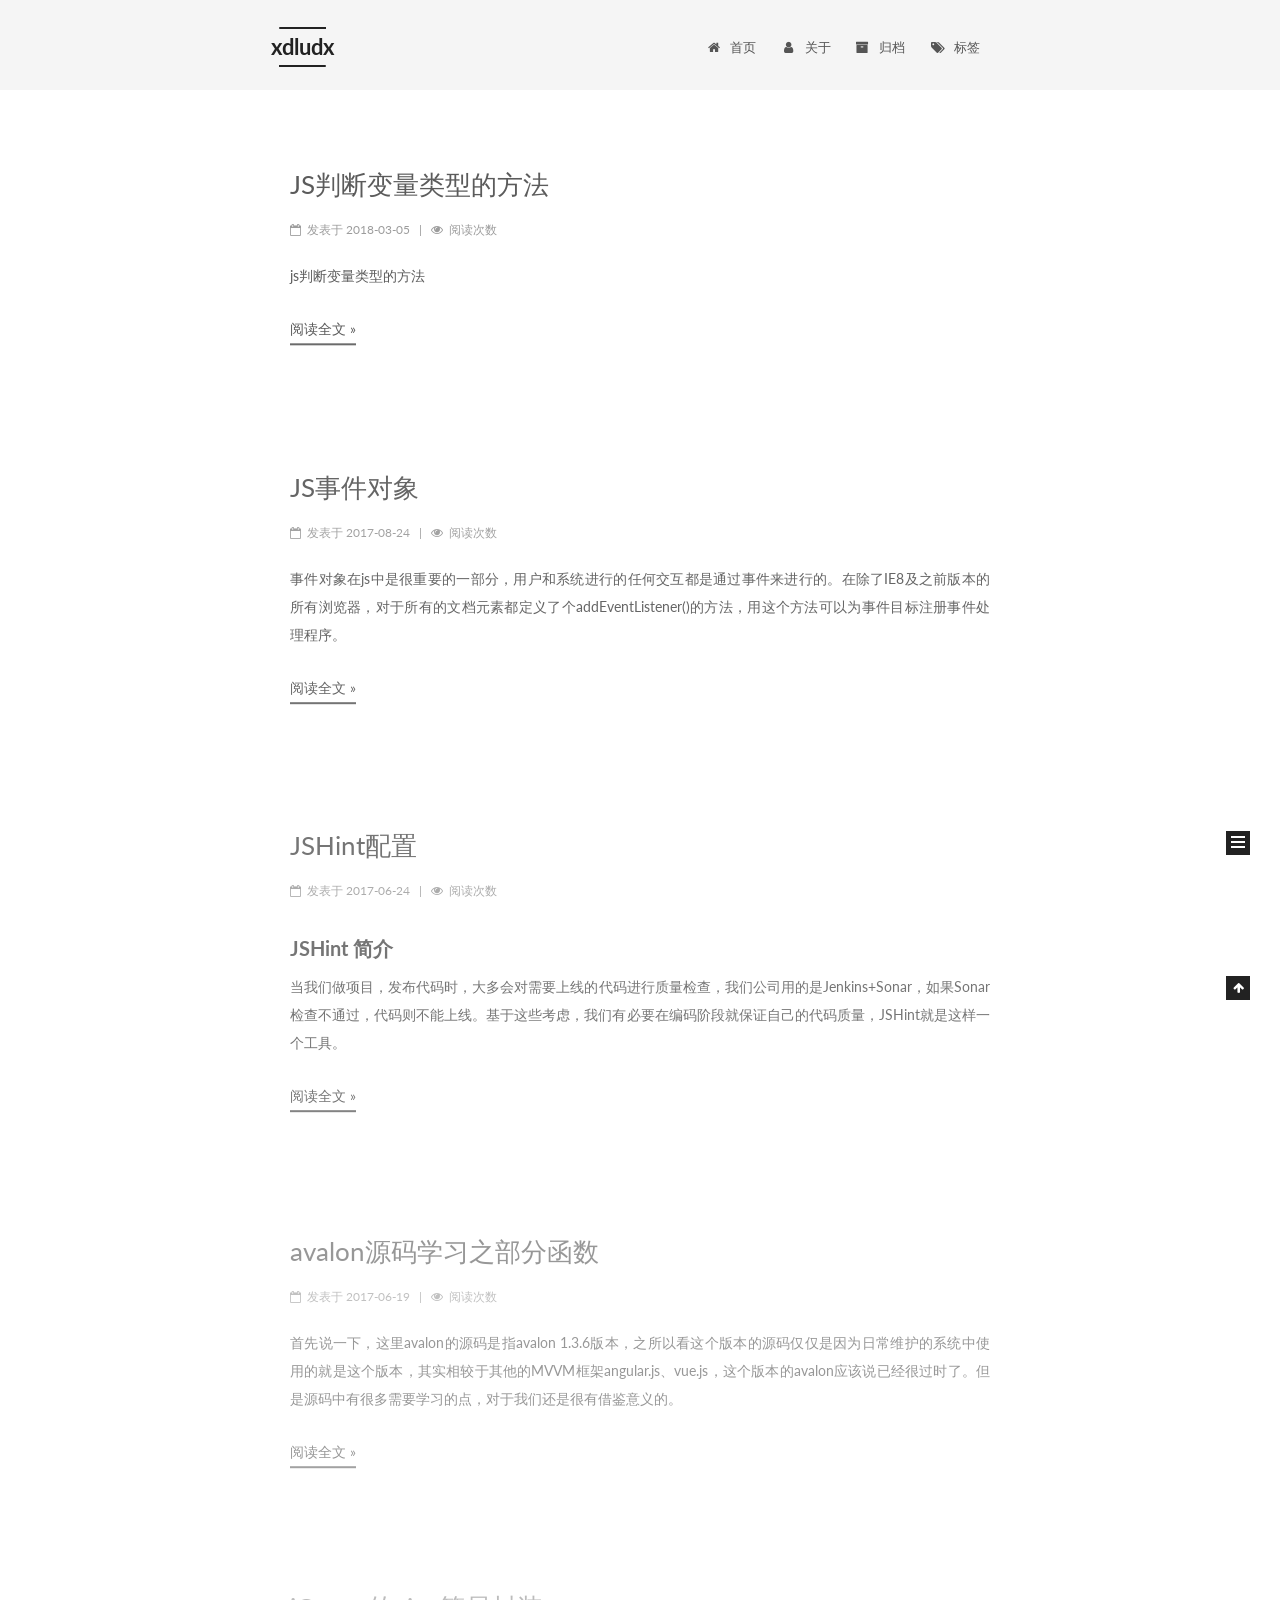
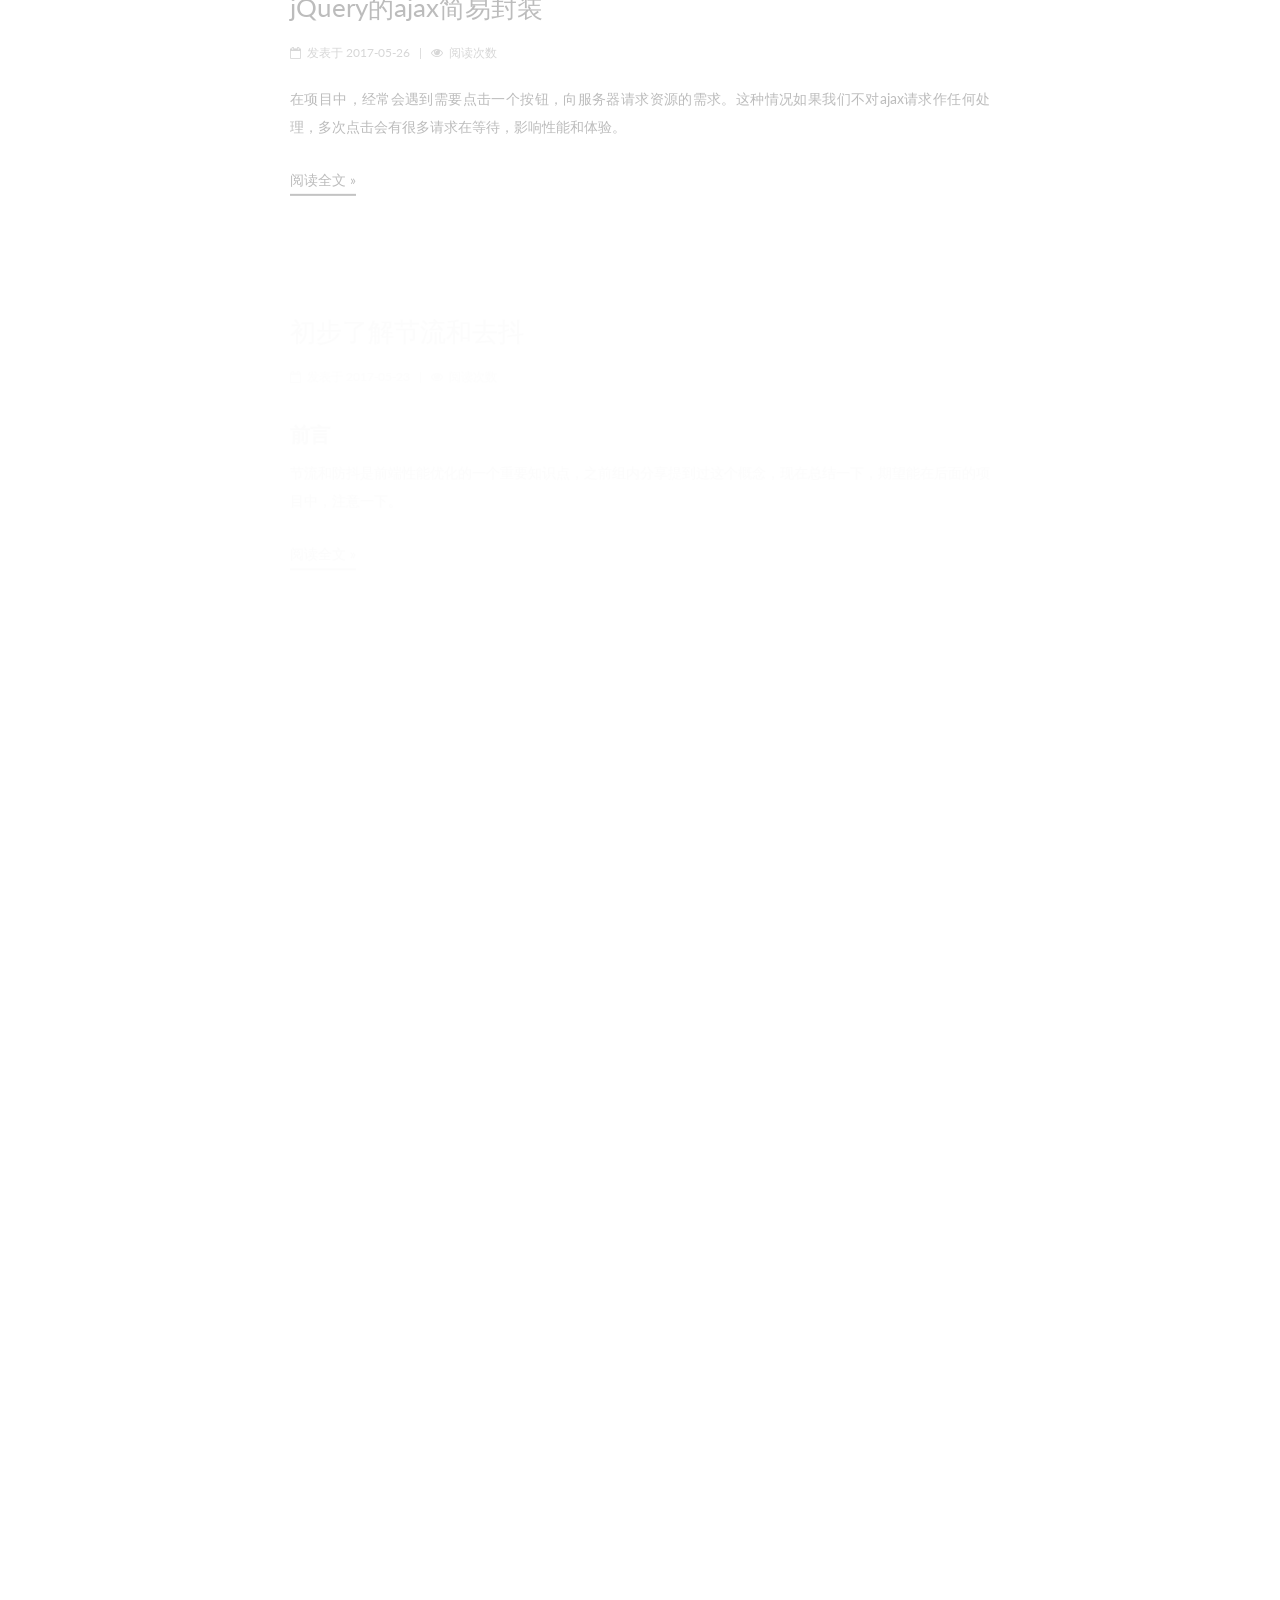
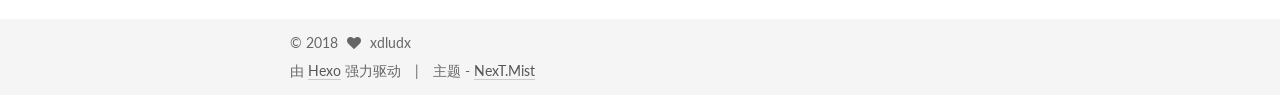
==== commit cacb9d28: "Site updated: 2018-03-05 15:15:48" ====
--- a/index.html
+++ b/index.html
@@ -338,12 +338,14 @@
 
       
         
-          
-            <p>js判断变量类型的方法</p>
-<p>let class2type = {};<br>let types = “Boolean Number String Function Array Date RegExp Object Error”;<br>tepes.replace(/[^, ]+/g, (name) =&gt; {<br>    class2type[“[object “ + name + “]”] = name.toLowerCase();<br>})<br>let getType = (obj) =&gt; {<br>    if (obj == null) {<br>        return String(obj);<br>    }<br>    if (typeof obj === “object” || typeof obj === “function”) {<br>        return class2type[Object.prototype.toString.call(obj)] || “object”;<br>    } else {<br>        return typeof obj;<br>    }<br>}</p>
-<p>以上方法来源于avalon源码，其中不包含一些es6变量的判断，如果需要加es6变脸类型判断需要在types字符串中添加相应变量。</p>
-
-          
+          <p>js判断变量类型的方法</p>
+          <!--noindex-->
+          <div class="post-button text-center">
+            <a class="btn" href="/2018/03/05/JS判断变量类型的方法/#more" rel="contents">
+              阅读全文 &raquo;
+            </a>
+          </div>
+          <!--/noindex-->
         
       
     </div>
--- a/css/main.css
+++ b/css/main.css
@@ -1698,7 +1698,7 @@
   width: 4px;
   height: 4px;
   border-radius: 50%;
-  background: #0ad200;
+  background: #38e0c9;
 }
 .links-of-blogroll {
   font-size: 13px;
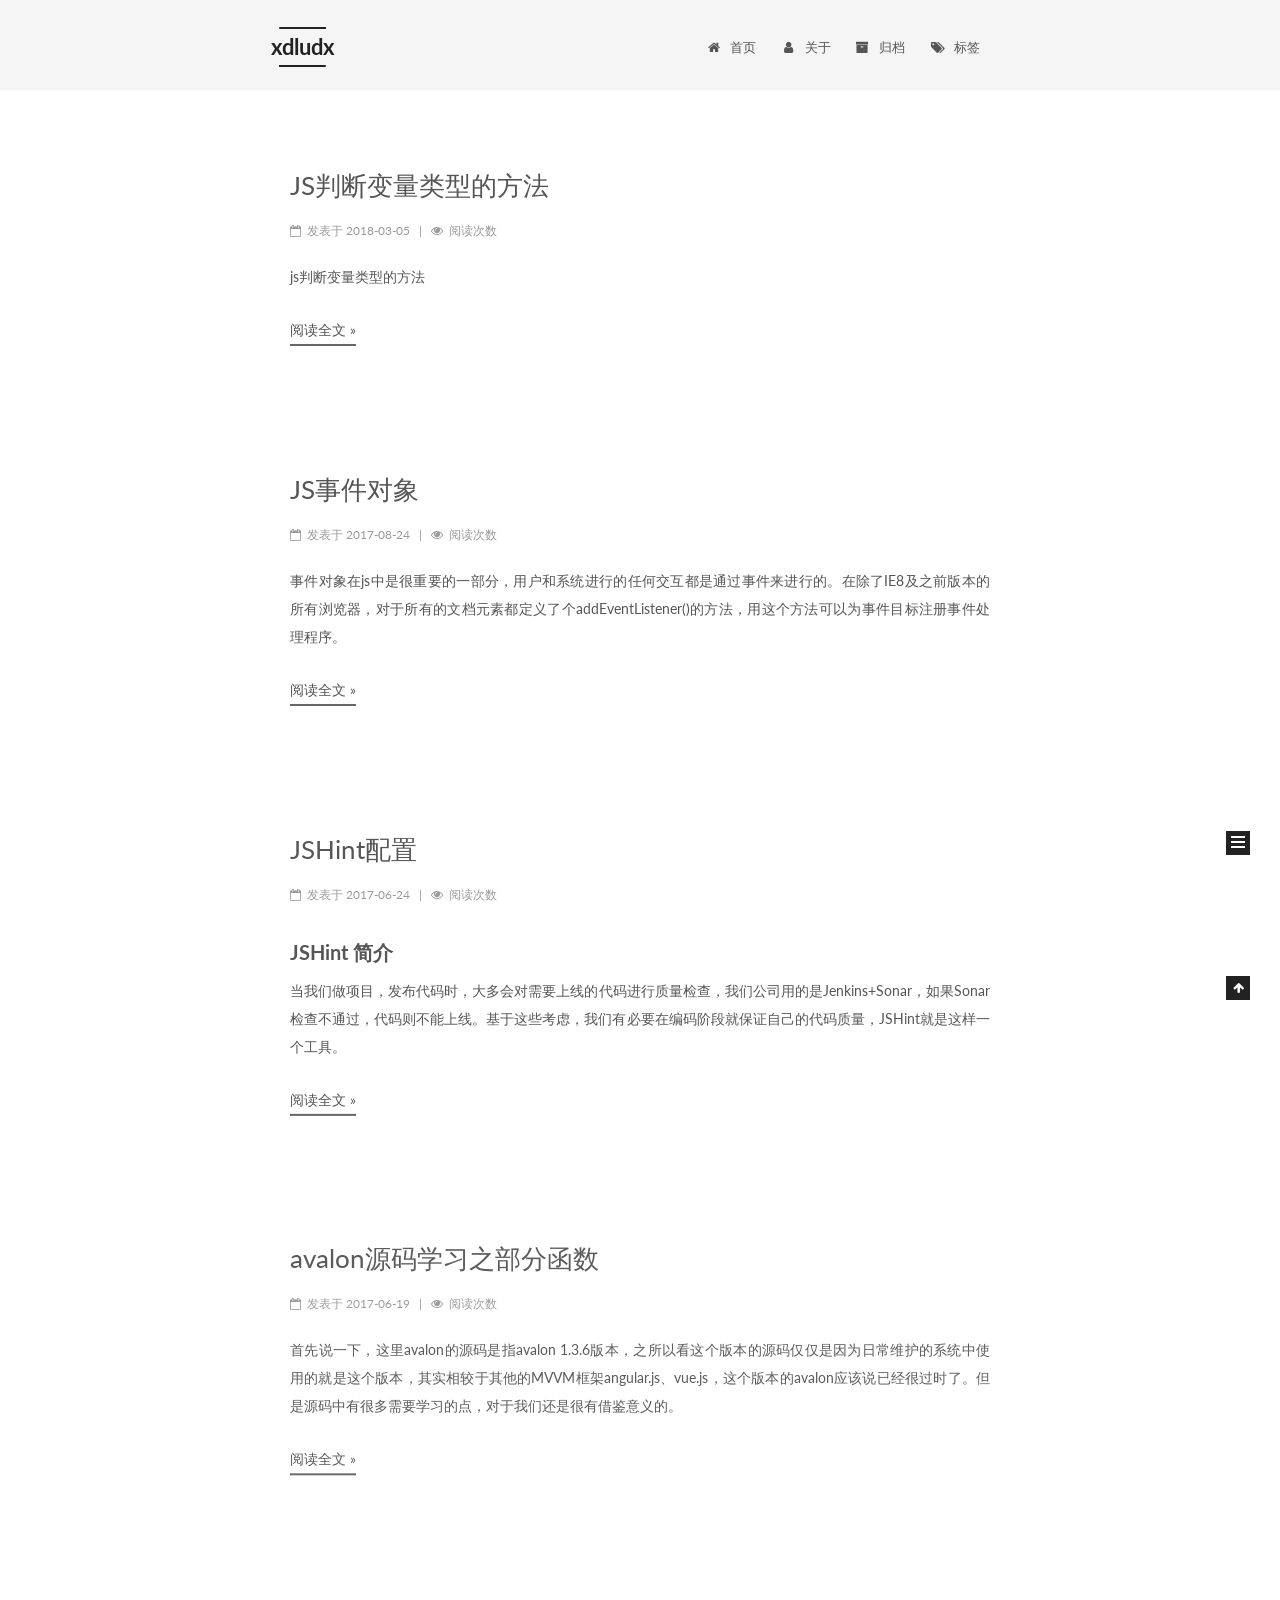
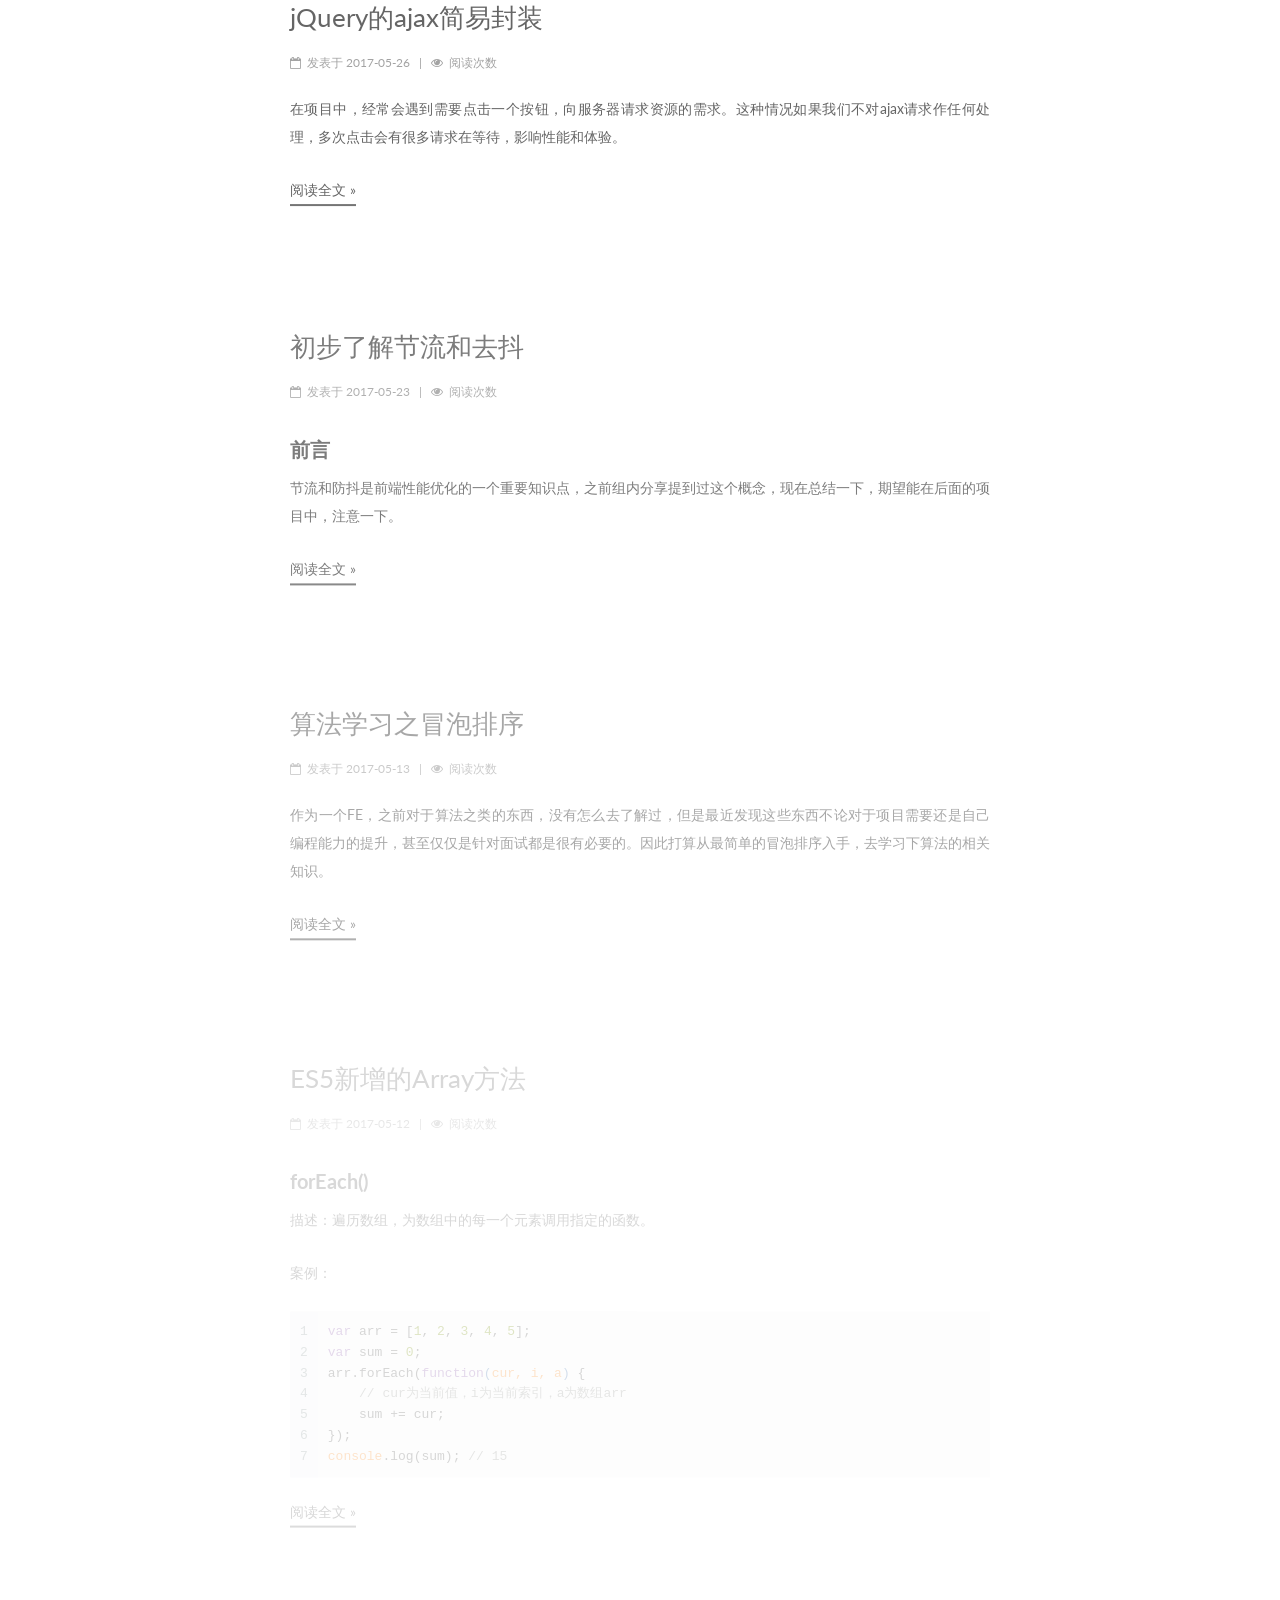
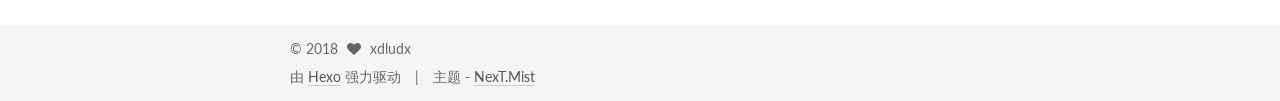
==== commit 624780e3: "Site updated: 2018-03-12 17:45:54" ====
--- a/index.html
+++ b/index.html
@@ -94,6 +94,7 @@
 <meta property="og:title" content="xdludx">
 <meta property="og:url" content="http://yoursite.com/index.html">
 <meta property="og:site_name" content="xdludx">
+<meta property="og:locale" content="zh-Hans">
 <meta name="twitter:card" content="summary">
 <meta name="twitter:title" content="xdludx">
 
@@ -1229,7 +1230,7 @@
         
           <h3 id="forEach"><a href="#forEach" class="headerlink" title="forEach()"></a>forEach()</h3><p>描述：遍历数组，为数组中的每一个元素调用指定的函数。</p>
 <p>案例：</p>
-<figure class="highlight javascript"><table><tr><td class="gutter"><pre><div class="line">1</div><div class="line">2</div><div class="line">3</div><div class="line">4</div><div class="line">5</div><div class="line">6</div><div class="line">7</div></pre></td><td class="code"><pre><div class="line"><span class="keyword">var</span> arr = [<span class="number">1</span>, <span class="number">2</span>, <span class="number">3</span>, <span class="number">4</span>, <span class="number">5</span>];</div><div class="line"><span class="keyword">var</span> sum = <span class="number">0</span>;</div><div class="line">arr.forEach(<span class="function"><span class="keyword">function</span>(<span class="params">cur, i, a</span>) </span>&#123;</div><div class="line">    <span class="comment">// cur为当前值，i为当前索引，a为数组arr</span></div><div class="line">    sum += cur;</div><div class="line">&#125;);</div><div class="line"><span class="built_in">console</span>.log(sum); <span class="comment">// 15</span></div></pre></td></tr></table></figure>
+<figure class="highlight javascript"><table><tr><td class="gutter"><pre><span class="line">1</span><br><span class="line">2</span><br><span class="line">3</span><br><span class="line">4</span><br><span class="line">5</span><br><span class="line">6</span><br><span class="line">7</span><br></pre></td><td class="code"><pre><span class="line"><span class="keyword">var</span> arr = [<span class="number">1</span>, <span class="number">2</span>, <span class="number">3</span>, <span class="number">4</span>, <span class="number">5</span>];</span><br><span class="line"><span class="keyword">var</span> sum = <span class="number">0</span>;</span><br><span class="line">arr.forEach(<span class="function"><span class="keyword">function</span>(<span class="params">cur, i, a</span>) </span>&#123;</span><br><span class="line">    <span class="comment">// cur为当前值，i为当前索引，a为数组arr</span></span><br><span class="line">    sum += cur;</span><br><span class="line">&#125;);</span><br><span class="line"><span class="built_in">console</span>.log(sum); <span class="comment">// 15</span></span><br></pre></td></tr></table></figure>
           <!--noindex-->
           <div class="post-button text-center">
             <a class="btn" href="/2017/05/12/ES5新增的Array方法/#more" rel="contents">
--- a/css/main.css
+++ b/css/main.css
@@ -1698,7 +1698,7 @@
   width: 4px;
   height: 4px;
   border-radius: 50%;
-  background: #38e0c9;
+  background: #42ff57;
 }
 .links-of-blogroll {
   font-size: 13px;
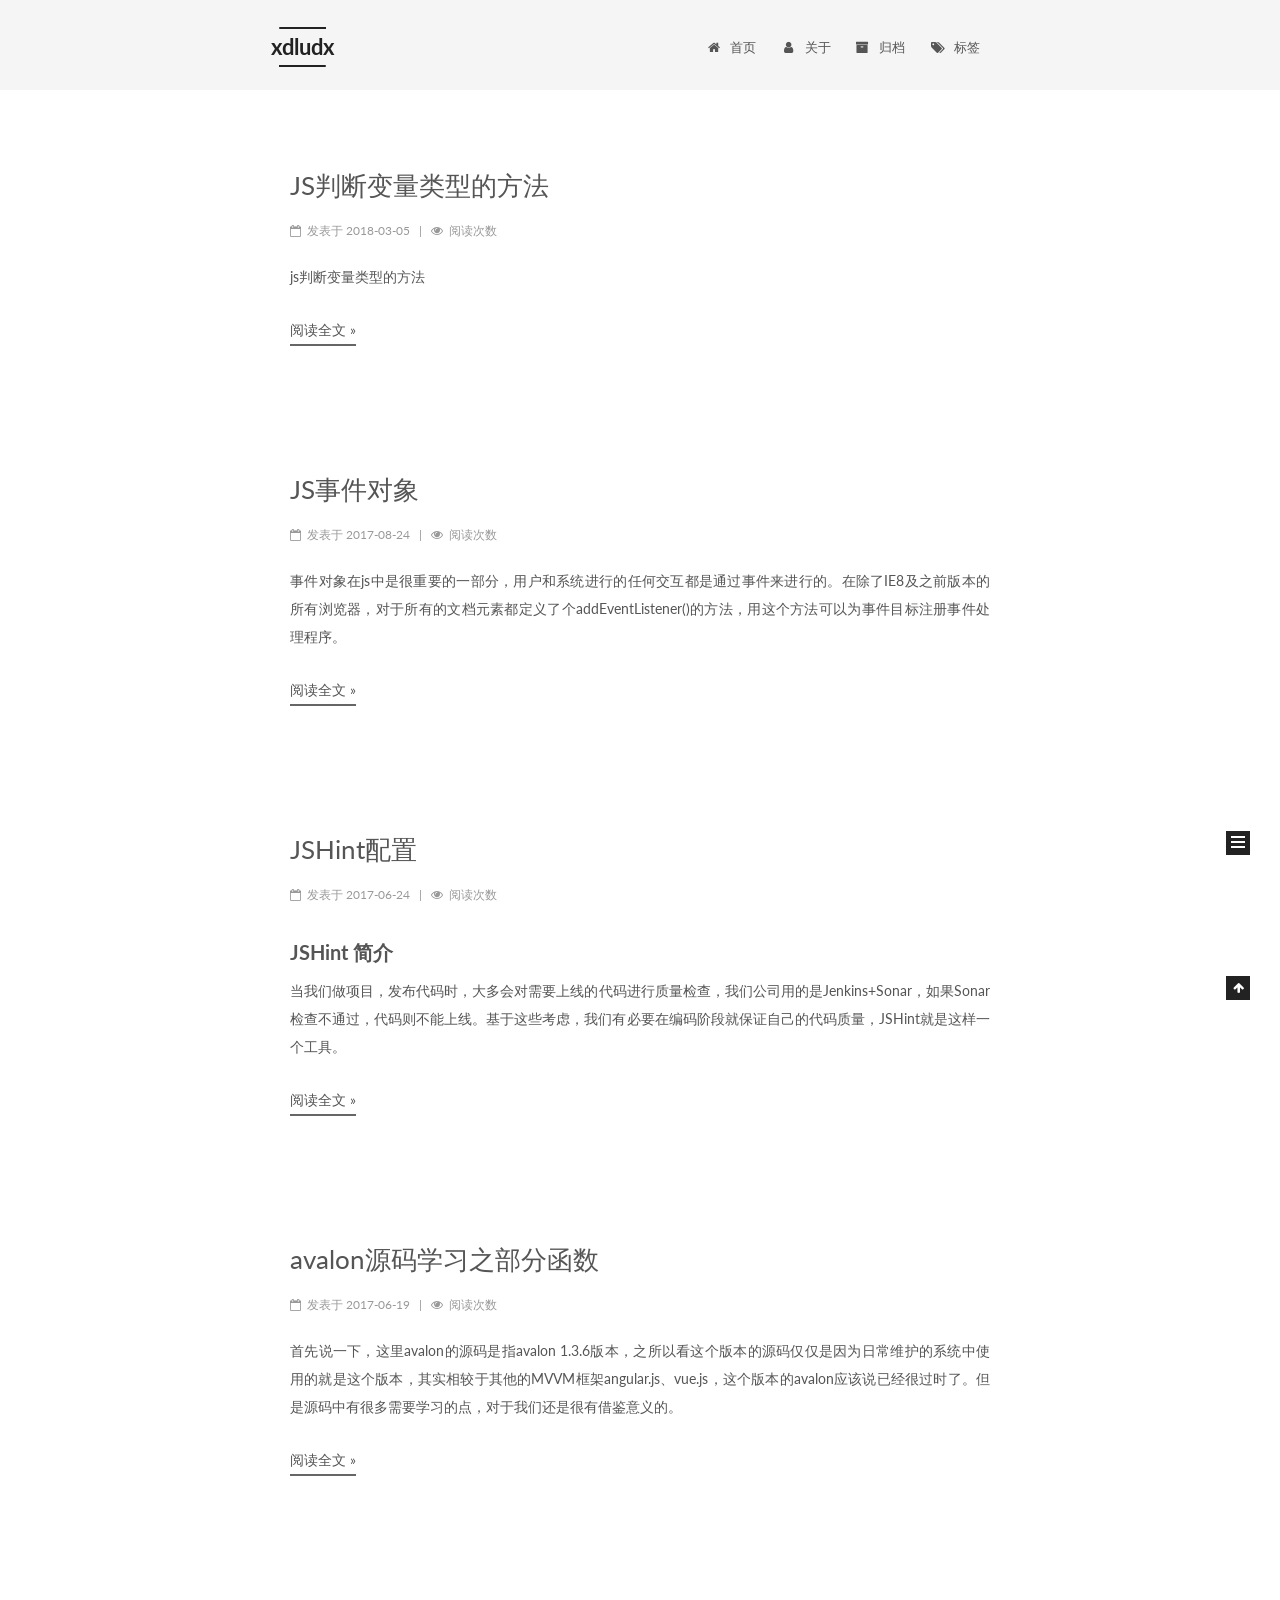
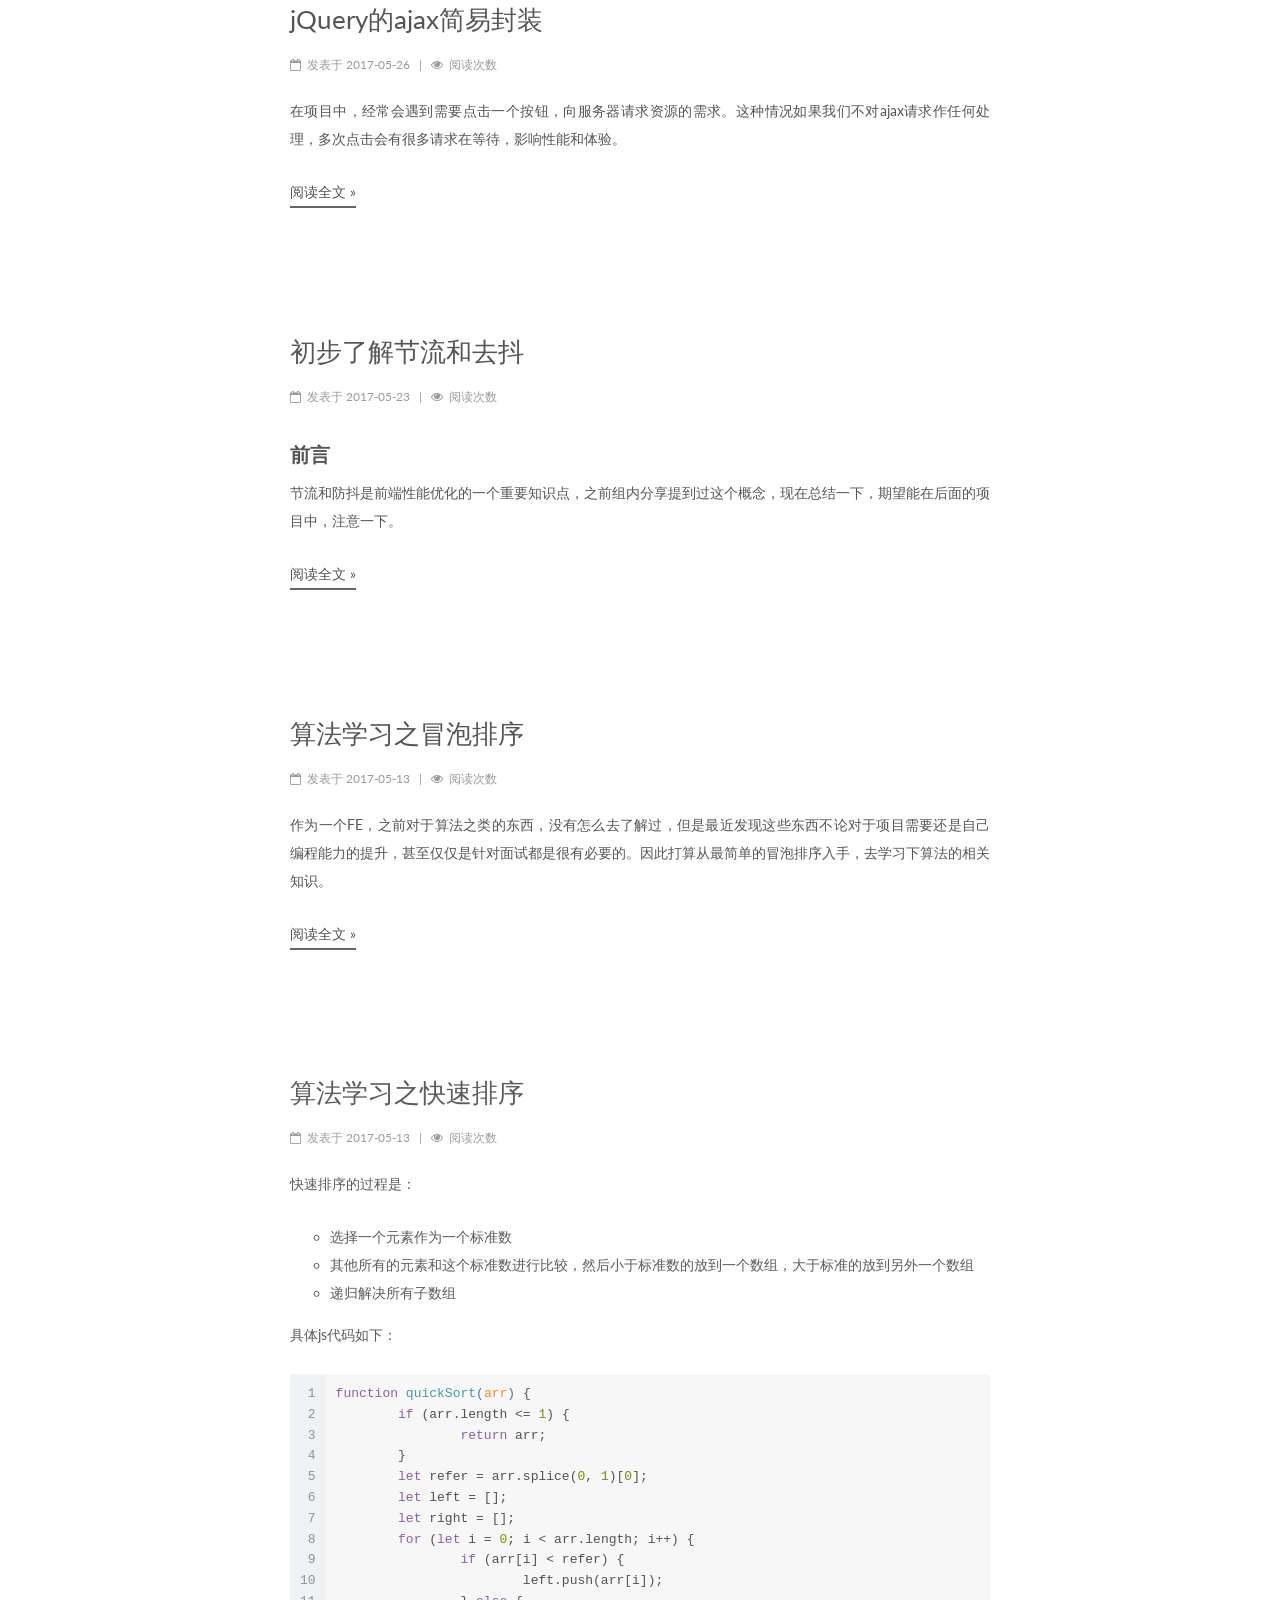
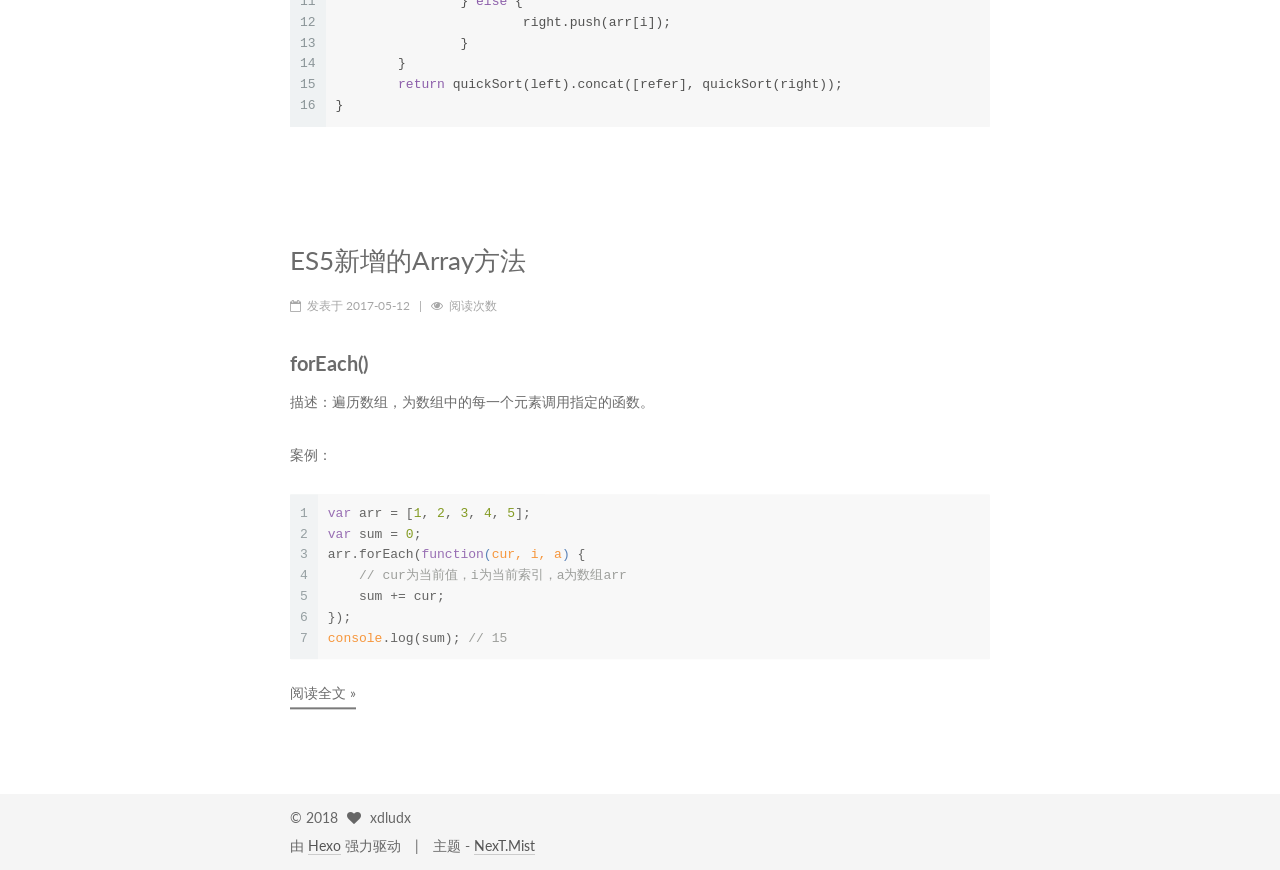
==== commit e0866b48: "Site updated: 2018-04-27 19:50:15" ====
--- a/index.html
+++ b/index.html
@@ -1150,6 +1150,135 @@
   
 
   <article class="post post-type-normal " itemscope itemtype="http://schema.org/Article">
+    <link itemprop="mainEntityOfPage" href="http://yoursite.com/2017/05/13/算法学习之快速排序/">
+
+    <span hidden itemprop="author" itemscope itemtype="http://schema.org/Person">
+      <meta itemprop="name" content="xdludx">
+      <meta itemprop="description" content="">
+      <meta itemprop="image" content="/uploads/common/avatar.jpeg">
+    </span>
+
+    <span hidden itemprop="publisher" itemscope itemtype="http://schema.org/Organization">
+      <meta itemprop="name" content="xdludx">
+    </span>
+
+    
+      <header class="post-header">
+
+        
+        
+          <h1 class="post-title" itemprop="name headline">
+                
+                <a class="post-title-link" href="/2017/05/13/算法学习之快速排序/" itemprop="url">算法学习之快速排序</a></h1>
+        
+
+        <div class="post-meta">
+          <span class="post-time">
+            
+              <span class="post-meta-item-icon">
+                <i class="fa fa-calendar-o"></i>
+              </span>
+              
+                <span class="post-meta-item-text">发表于</span>
+              
+              <time title="创建于" itemprop="dateCreated datePublished" datetime="2017-05-13T16:25:49+08:00">
+                2017-05-13
+              </time>
+            
+
+            
+
+            
+          </span>
+
+          
+
+          
+            
+          
+
+          
+          
+             <span id="/2017/05/13/算法学习之快速排序/" class="leancloud_visitors" data-flag-title="算法学习之快速排序">
+               <span class="post-meta-divider">|</span>
+               <span class="post-meta-item-icon">
+                 <i class="fa fa-eye"></i>
+               </span>
+               
+                 <span class="post-meta-item-text">阅读次数 </span>
+               
+                 <span class="leancloud-visitors-count"></span>
+             </span>
+          
+
+          
+
+          
+
+          
+
+        </div>
+      </header>
+    
+
+    <div class="post-body" itemprop="articleBody">
+
+      
+      
+
+      
+        
+          
+            <p>快速排序的过程是：</p>
+<ul>
+<li>选择一个元素作为一个标准数</li>
+<li>其他所有的元素和这个标准数进行比较，然后小于标准数的放到一个数组，大于标准的放到另外一个数组</li>
+<li>递归解决所有子数组</li>
+</ul>
+<p>具体js代码如下：</p>
+<figure class="highlight javascript"><table><tr><td class="gutter"><pre><span class="line">1</span><br><span class="line">2</span><br><span class="line">3</span><br><span class="line">4</span><br><span class="line">5</span><br><span class="line">6</span><br><span class="line">7</span><br><span class="line">8</span><br><span class="line">9</span><br><span class="line">10</span><br><span class="line">11</span><br><span class="line">12</span><br><span class="line">13</span><br><span class="line">14</span><br><span class="line">15</span><br><span class="line">16</span><br></pre></td><td class="code"><pre><span class="line"><span class="function"><span class="keyword">function</span> <span class="title">quickSort</span>(<span class="params">arr</span>) </span>&#123;</span><br><span class="line">	<span class="keyword">if</span> (arr.length &lt;= <span class="number">1</span>) &#123;</span><br><span class="line">		<span class="keyword">return</span> arr;</span><br><span class="line">	&#125;</span><br><span class="line">	<span class="keyword">let</span> refer = arr.splice(<span class="number">0</span>, <span class="number">1</span>)[<span class="number">0</span>];</span><br><span class="line">	<span class="keyword">let</span> left = [];</span><br><span class="line">	<span class="keyword">let</span> right = [];</span><br><span class="line">	<span class="keyword">for</span> (<span class="keyword">let</span> i = <span class="number">0</span>; i &lt; arr.length; i++) &#123;</span><br><span class="line">		<span class="keyword">if</span> (arr[i] &lt; refer) &#123;</span><br><span class="line">			left.push(arr[i]);</span><br><span class="line">		&#125; <span class="keyword">else</span> &#123;</span><br><span class="line">			right.push(arr[i]);</span><br><span class="line">		&#125;</span><br><span class="line">	&#125;</span><br><span class="line">	<span class="keyword">return</span> quickSort(left).concat([refer], quickSort(right));</span><br><span class="line">&#125;</span><br></pre></td></tr></table></figure>
+          
+        
+      
+    </div>
+
+    <div>
+      
+    </div>
+
+    <div>
+      
+    </div>
+
+    <div>
+      
+    </div>
+
+    <footer class="post-footer">
+      
+
+      
+
+      
+
+      
+      
+        <div class="post-eof"></div>
+      
+    </footer>
+  </article>
+
+
+    
+      
+
+  
+
+  
+  
+  
+
+  <article class="post post-type-normal " itemscope itemtype="http://schema.org/Article">
     <link itemprop="mainEntityOfPage" href="http://yoursite.com/2017/05/12/ES5新增的Array方法/">
 
     <span hidden itemprop="author" itemscope itemtype="http://schema.org/Person">
@@ -1315,7 +1444,7 @@
           
             <div class="site-state-item site-state-posts">
               <a href="/archives">
-                <span class="site-state-item-count">8</span>
+                <span class="site-state-item-count">9</span>
                 <span class="site-state-item-name">日志</span>
               </a>
             </div>
@@ -1328,7 +1457,7 @@
             
             <div class="site-state-item site-state-tags">
               <a href="/tags/index.html">
-                <span class="site-state-item-count">6</span>
+                <span class="site-state-item-count">7</span>
                 <span class="site-state-item-name">标签</span>
               </a>
             </div>
--- a/css/main.css
+++ b/css/main.css
@@ -1698,7 +1698,7 @@
   width: 4px;
   height: 4px;
   border-radius: 50%;
-  background: #42ff57;
+  background: #cb50f0;
 }
 .links-of-blogroll {
   font-size: 13px;
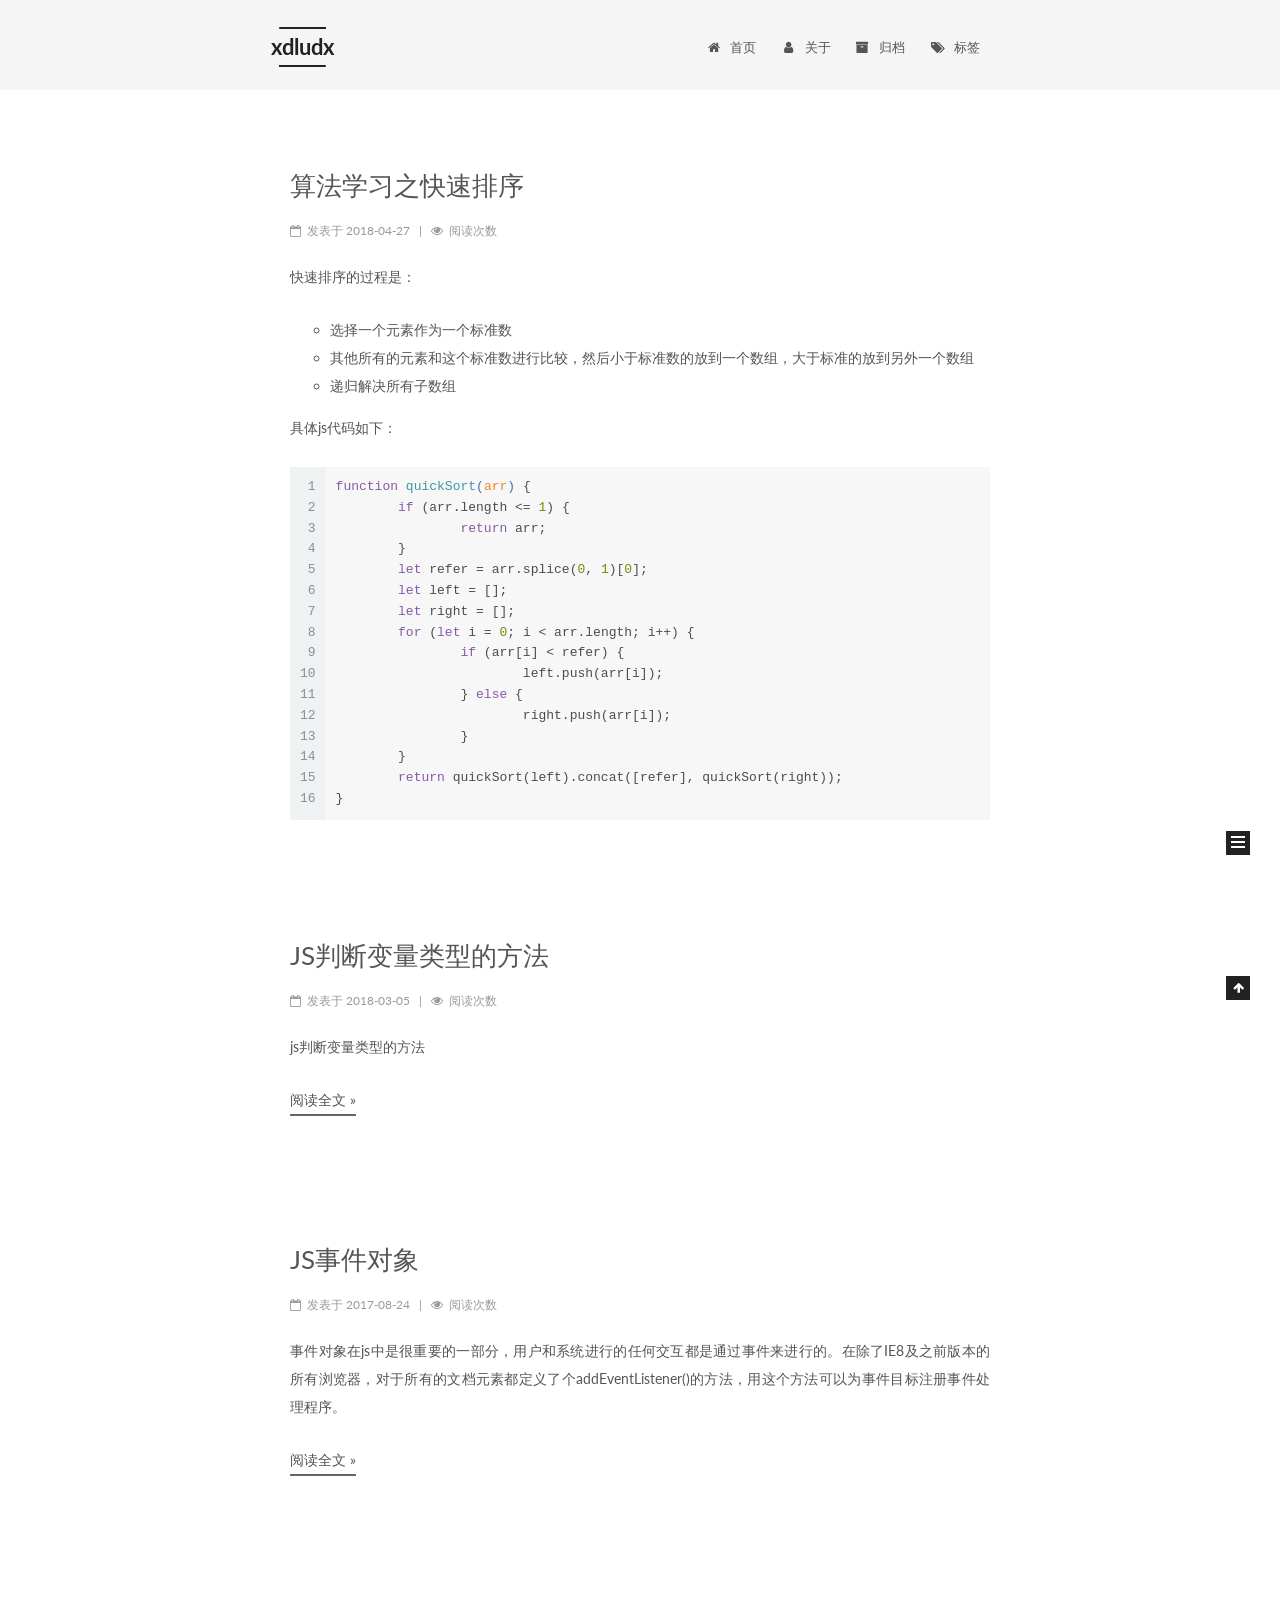
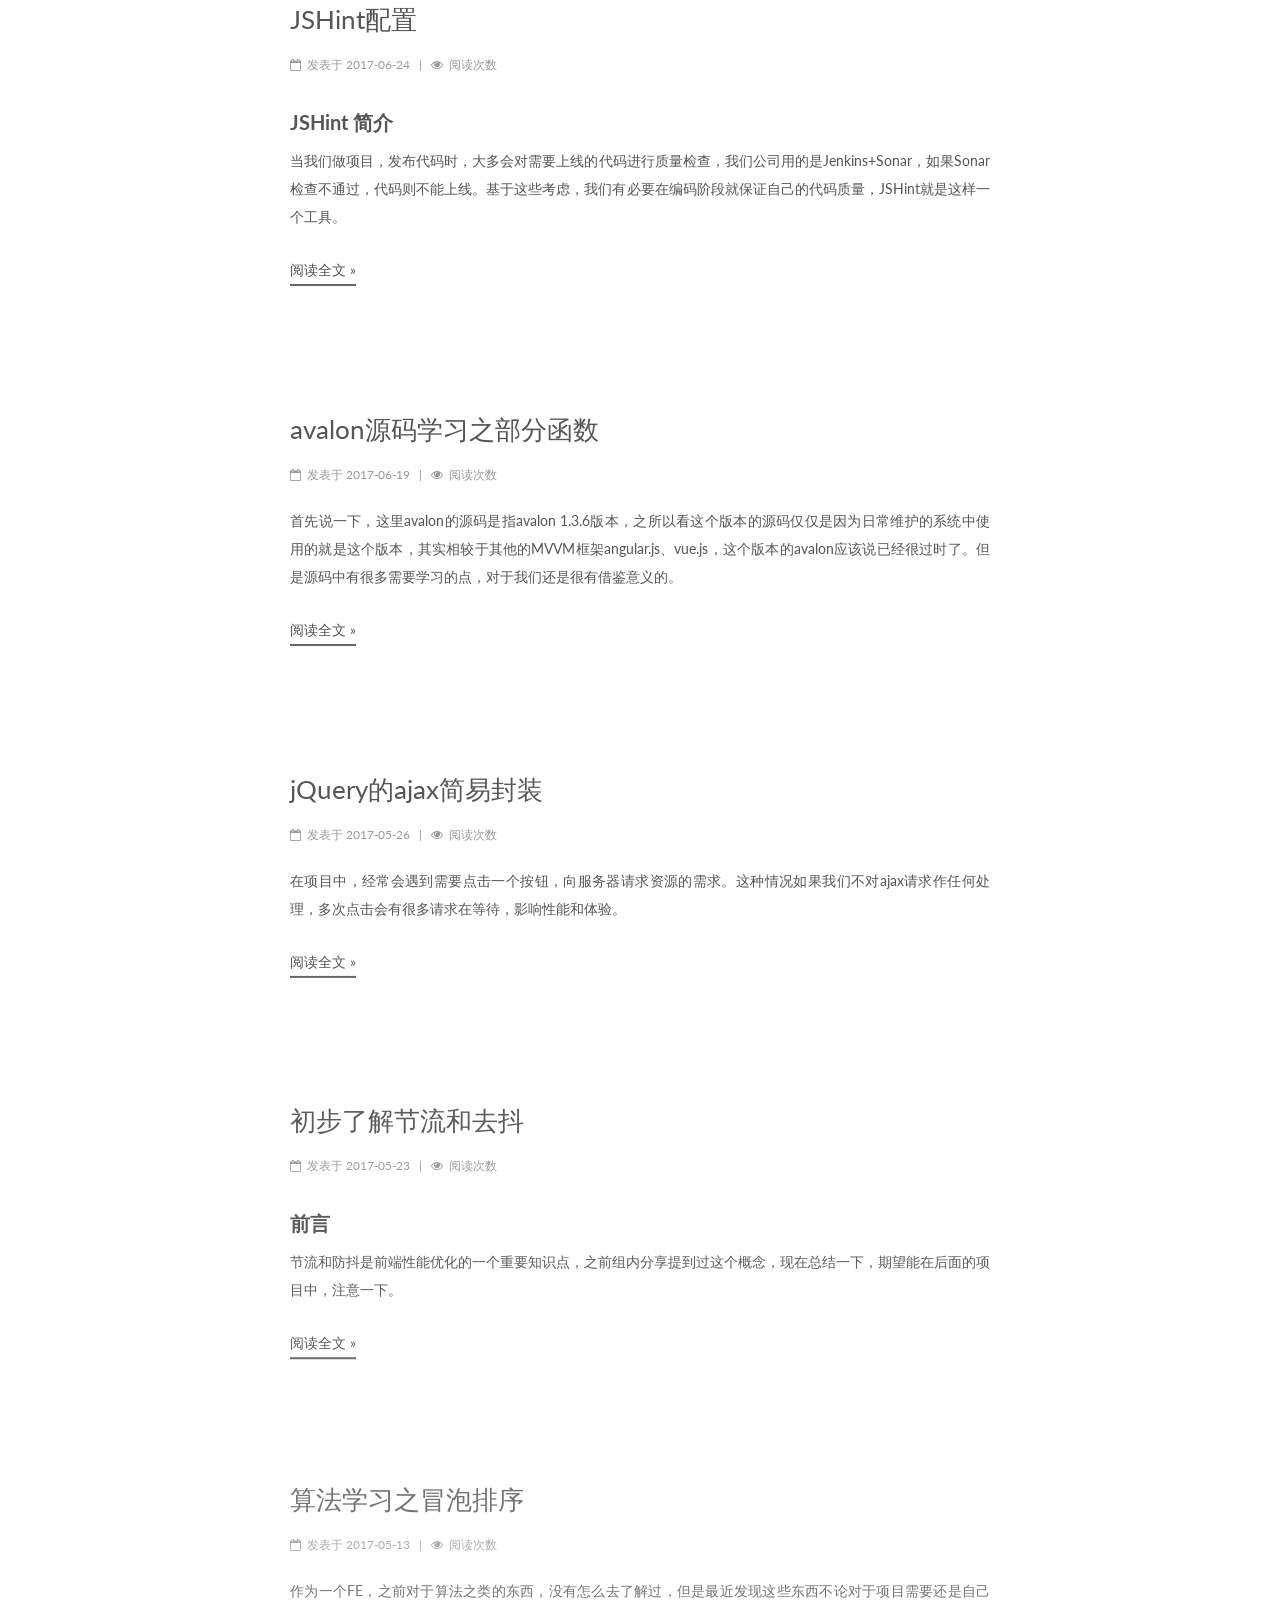
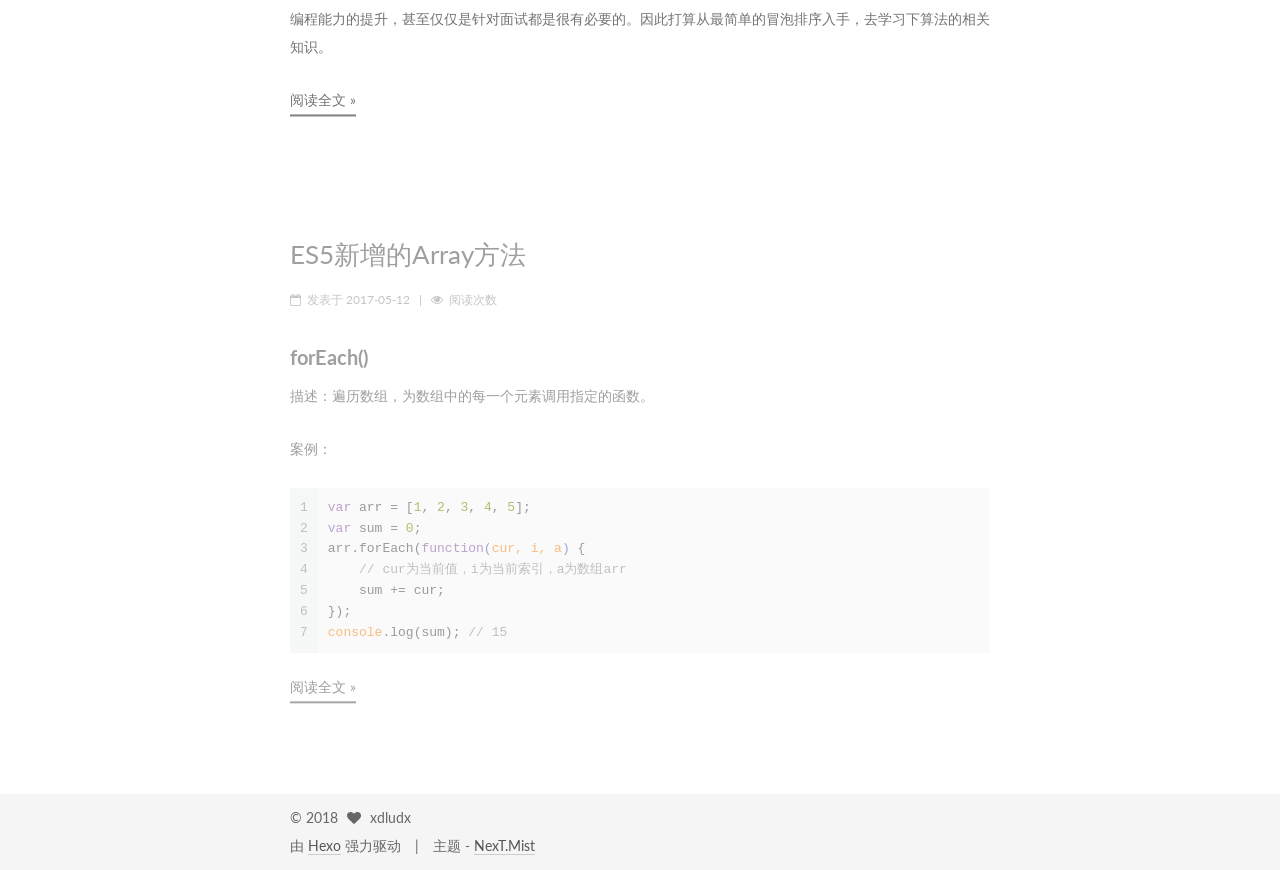
==== commit 9cc757c6: "Site updated: 2018-04-27 20:05:07" ====
--- a/index.html
+++ b/index.html
@@ -261,6 +261,135 @@
   
 
   <article class="post post-type-normal " itemscope itemtype="http://schema.org/Article">
+    <link itemprop="mainEntityOfPage" href="http://yoursite.com/2018/04/27/算法学习之快速排序/">
+
+    <span hidden itemprop="author" itemscope itemtype="http://schema.org/Person">
+      <meta itemprop="name" content="xdludx">
+      <meta itemprop="description" content="">
+      <meta itemprop="image" content="/uploads/common/avatar.jpeg">
+    </span>
+
+    <span hidden itemprop="publisher" itemscope itemtype="http://schema.org/Organization">
+      <meta itemprop="name" content="xdludx">
+    </span>
+
+    
+      <header class="post-header">
+
+        
+        
+          <h1 class="post-title" itemprop="name headline">
+                
+                <a class="post-title-link" href="/2018/04/27/算法学习之快速排序/" itemprop="url">算法学习之快速排序</a></h1>
+        
+
+        <div class="post-meta">
+          <span class="post-time">
+            
+              <span class="post-meta-item-icon">
+                <i class="fa fa-calendar-o"></i>
+              </span>
+              
+                <span class="post-meta-item-text">发表于</span>
+              
+              <time title="创建于" itemprop="dateCreated datePublished" datetime="2018-04-27T20:04:36+08:00">
+                2018-04-27
+              </time>
+            
+
+            
+
+            
+          </span>
+
+          
+
+          
+            
+          
+
+          
+          
+             <span id="/2018/04/27/算法学习之快速排序/" class="leancloud_visitors" data-flag-title="算法学习之快速排序">
+               <span class="post-meta-divider">|</span>
+               <span class="post-meta-item-icon">
+                 <i class="fa fa-eye"></i>
+               </span>
+               
+                 <span class="post-meta-item-text">阅读次数 </span>
+               
+                 <span class="leancloud-visitors-count"></span>
+             </span>
+          
+
+          
+
+          
+
+          
+
+        </div>
+      </header>
+    
+
+    <div class="post-body" itemprop="articleBody">
+
+      
+      
+
+      
+        
+          
+            <p>快速排序的过程是：</p>
+<ul>
+<li>选择一个元素作为一个标准数</li>
+<li>其他所有的元素和这个标准数进行比较，然后小于标准数的放到一个数组，大于标准的放到另外一个数组</li>
+<li>递归解决所有子数组</li>
+</ul>
+<p>具体js代码如下：</p>
+<figure class="highlight javascript"><table><tr><td class="gutter"><pre><span class="line">1</span><br><span class="line">2</span><br><span class="line">3</span><br><span class="line">4</span><br><span class="line">5</span><br><span class="line">6</span><br><span class="line">7</span><br><span class="line">8</span><br><span class="line">9</span><br><span class="line">10</span><br><span class="line">11</span><br><span class="line">12</span><br><span class="line">13</span><br><span class="line">14</span><br><span class="line">15</span><br><span class="line">16</span><br></pre></td><td class="code"><pre><span class="line"><span class="function"><span class="keyword">function</span> <span class="title">quickSort</span>(<span class="params">arr</span>) </span>&#123;</span><br><span class="line">	<span class="keyword">if</span> (arr.length &lt;= <span class="number">1</span>) &#123;</span><br><span class="line">		<span class="keyword">return</span> arr;</span><br><span class="line">	&#125;</span><br><span class="line">	<span class="keyword">let</span> refer = arr.splice(<span class="number">0</span>, <span class="number">1</span>)[<span class="number">0</span>];</span><br><span class="line">	<span class="keyword">let</span> left = [];</span><br><span class="line">	<span class="keyword">let</span> right = [];</span><br><span class="line">	<span class="keyword">for</span> (<span class="keyword">let</span> i = <span class="number">0</span>; i &lt; arr.length; i++) &#123;</span><br><span class="line">		<span class="keyword">if</span> (arr[i] &lt; refer) &#123;</span><br><span class="line">			left.push(arr[i]);</span><br><span class="line">		&#125; <span class="keyword">else</span> &#123;</span><br><span class="line">			right.push(arr[i]);</span><br><span class="line">		&#125;</span><br><span class="line">	&#125;</span><br><span class="line">	<span class="keyword">return</span> quickSort(left).concat([refer], quickSort(right));</span><br><span class="line">&#125;</span><br></pre></td></tr></table></figure>
+          
+        
+      
+    </div>
+
+    <div>
+      
+    </div>
+
+    <div>
+      
+    </div>
+
+    <div>
+      
+    </div>
+
+    <footer class="post-footer">
+      
+
+      
+
+      
+
+      
+      
+        <div class="post-eof"></div>
+      
+    </footer>
+  </article>
+
+
+    
+      
+
+  
+
+  
+  
+  
+
+  <article class="post post-type-normal " itemscope itemtype="http://schema.org/Article">
     <link itemprop="mainEntityOfPage" href="http://yoursite.com/2018/03/05/JS判断变量类型的方法/">
 
     <span hidden itemprop="author" itemscope itemtype="http://schema.org/Person">
@@ -1109,135 +1238,6 @@
             </a>
           </div>
           <!--/noindex-->
-        
-      
-    </div>
-
-    <div>
-      
-    </div>
-
-    <div>
-      
-    </div>
-
-    <div>
-      
-    </div>
-
-    <footer class="post-footer">
-      
-
-      
-
-      
-
-      
-      
-        <div class="post-eof"></div>
-      
-    </footer>
-  </article>
-
-
-    
-      
-
-  
-
-  
-  
-  
-
-  <article class="post post-type-normal " itemscope itemtype="http://schema.org/Article">
-    <link itemprop="mainEntityOfPage" href="http://yoursite.com/2017/05/13/算法学习之快速排序/">
-
-    <span hidden itemprop="author" itemscope itemtype="http://schema.org/Person">
-      <meta itemprop="name" content="xdludx">
-      <meta itemprop="description" content="">
-      <meta itemprop="image" content="/uploads/common/avatar.jpeg">
-    </span>
-
-    <span hidden itemprop="publisher" itemscope itemtype="http://schema.org/Organization">
-      <meta itemprop="name" content="xdludx">
-    </span>
-
-    
-      <header class="post-header">
-
-        
-        
-          <h1 class="post-title" itemprop="name headline">
-                
-                <a class="post-title-link" href="/2017/05/13/算法学习之快速排序/" itemprop="url">算法学习之快速排序</a></h1>
-        
-
-        <div class="post-meta">
-          <span class="post-time">
-            
-              <span class="post-meta-item-icon">
-                <i class="fa fa-calendar-o"></i>
-              </span>
-              
-                <span class="post-meta-item-text">发表于</span>
-              
-              <time title="创建于" itemprop="dateCreated datePublished" datetime="2017-05-13T16:25:49+08:00">
-                2017-05-13
-              </time>
-            
-
-            
-
-            
-          </span>
-
-          
-
-          
-            
-          
-
-          
-          
-             <span id="/2017/05/13/算法学习之快速排序/" class="leancloud_visitors" data-flag-title="算法学习之快速排序">
-               <span class="post-meta-divider">|</span>
-               <span class="post-meta-item-icon">
-                 <i class="fa fa-eye"></i>
-               </span>
-               
-                 <span class="post-meta-item-text">阅读次数 </span>
-               
-                 <span class="leancloud-visitors-count"></span>
-             </span>
-          
-
-          
-
-          
-
-          
-
-        </div>
-      </header>
-    
-
-    <div class="post-body" itemprop="articleBody">
-
-      
-      
-
-      
-        
-          
-            <p>快速排序的过程是：</p>
-<ul>
-<li>选择一个元素作为一个标准数</li>
-<li>其他所有的元素和这个标准数进行比较，然后小于标准数的放到一个数组，大于标准的放到另外一个数组</li>
-<li>递归解决所有子数组</li>
-</ul>
-<p>具体js代码如下：</p>
-<figure class="highlight javascript"><table><tr><td class="gutter"><pre><span class="line">1</span><br><span class="line">2</span><br><span class="line">3</span><br><span class="line">4</span><br><span class="line">5</span><br><span class="line">6</span><br><span class="line">7</span><br><span class="line">8</span><br><span class="line">9</span><br><span class="line">10</span><br><span class="line">11</span><br><span class="line">12</span><br><span class="line">13</span><br><span class="line">14</span><br><span class="line">15</span><br><span class="line">16</span><br></pre></td><td class="code"><pre><span class="line"><span class="function"><span class="keyword">function</span> <span class="title">quickSort</span>(<span class="params">arr</span>) </span>&#123;</span><br><span class="line">	<span class="keyword">if</span> (arr.length &lt;= <span class="number">1</span>) &#123;</span><br><span class="line">		<span class="keyword">return</span> arr;</span><br><span class="line">	&#125;</span><br><span class="line">	<span class="keyword">let</span> refer = arr.splice(<span class="number">0</span>, <span class="number">1</span>)[<span class="number">0</span>];</span><br><span class="line">	<span class="keyword">let</span> left = [];</span><br><span class="line">	<span class="keyword">let</span> right = [];</span><br><span class="line">	<span class="keyword">for</span> (<span class="keyword">let</span> i = <span class="number">0</span>; i &lt; arr.length; i++) &#123;</span><br><span class="line">		<span class="keyword">if</span> (arr[i] &lt; refer) &#123;</span><br><span class="line">			left.push(arr[i]);</span><br><span class="line">		&#125; <span class="keyword">else</span> &#123;</span><br><span class="line">			right.push(arr[i]);</span><br><span class="line">		&#125;</span><br><span class="line">	&#125;</span><br><span class="line">	<span class="keyword">return</span> quickSort(left).concat([refer], quickSort(right));</span><br><span class="line">&#125;</span><br></pre></td></tr></table></figure>
-          
         
       
     </div>
--- a/css/main.css
+++ b/css/main.css
@@ -1698,7 +1698,7 @@
   width: 4px;
   height: 4px;
   border-radius: 50%;
-  background: #cb50f0;
+  background: #e4ddff;
 }
 .links-of-blogroll {
   font-size: 13px;
